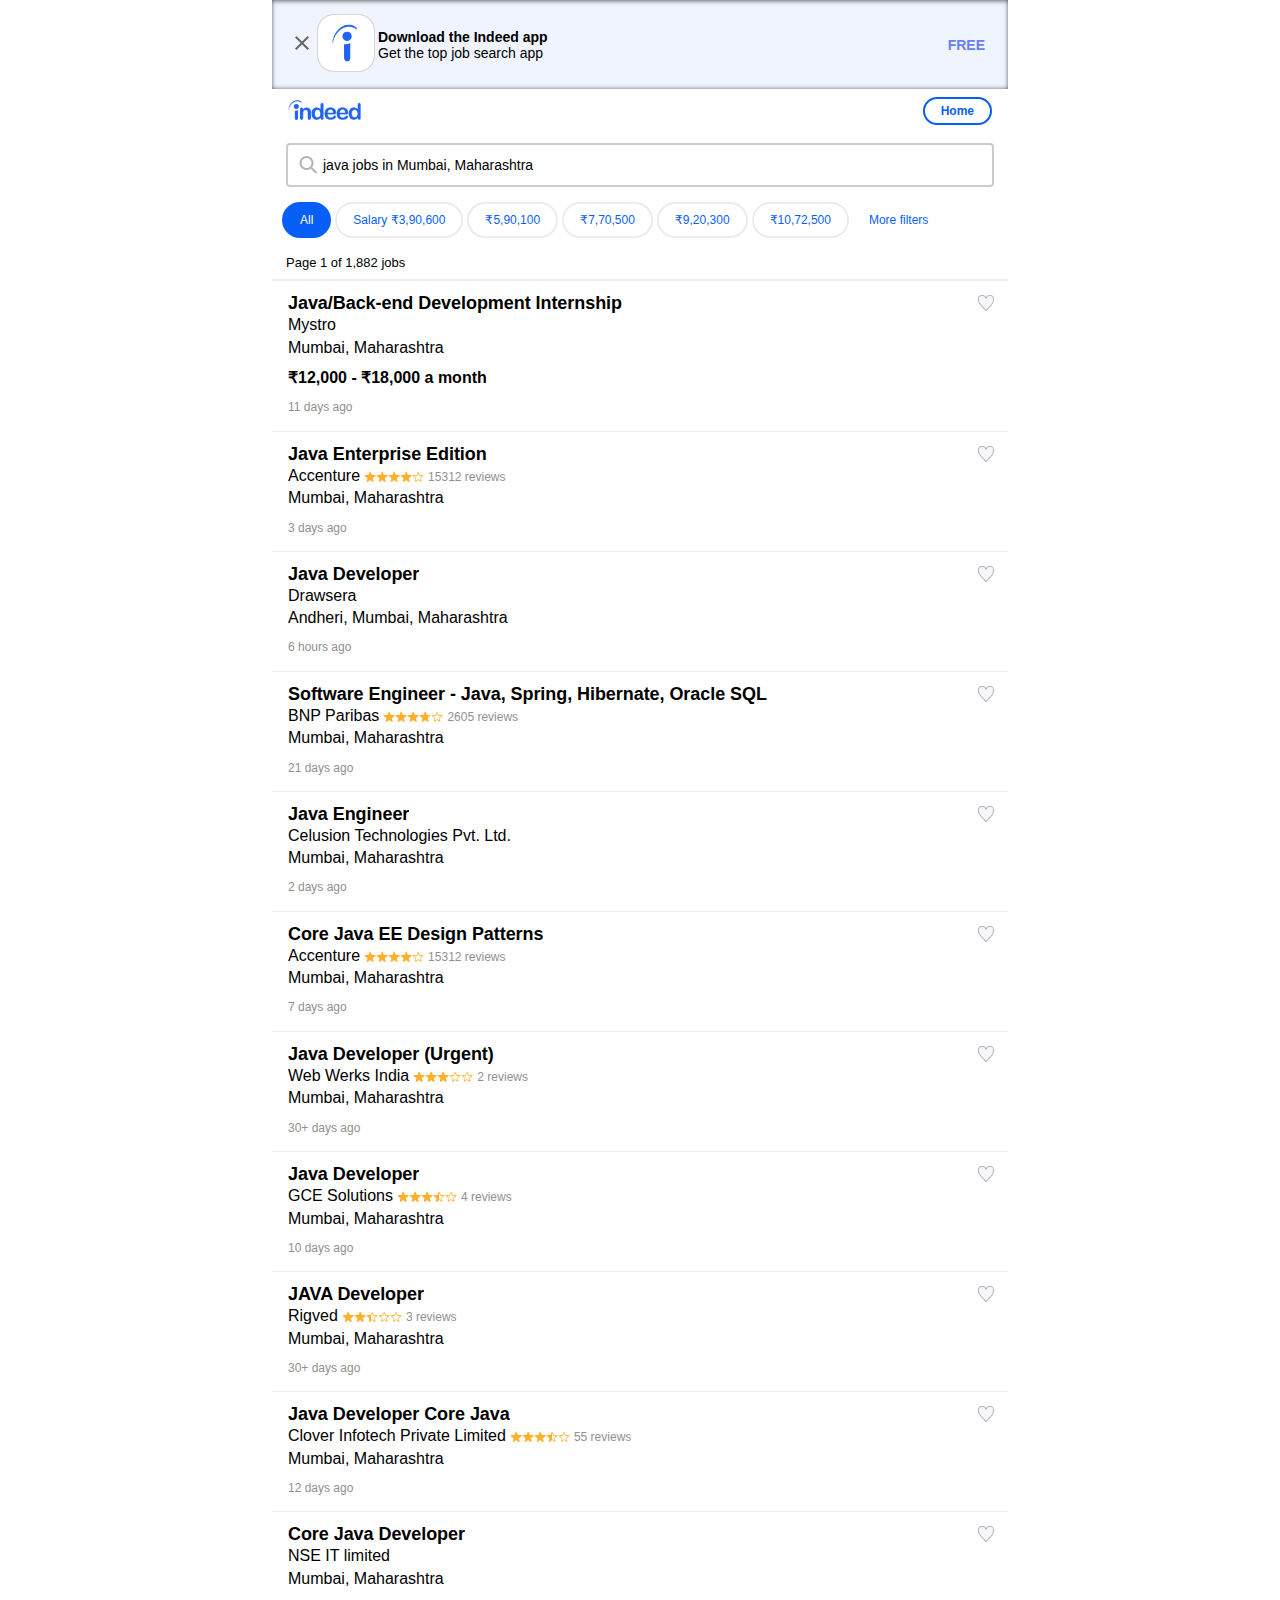
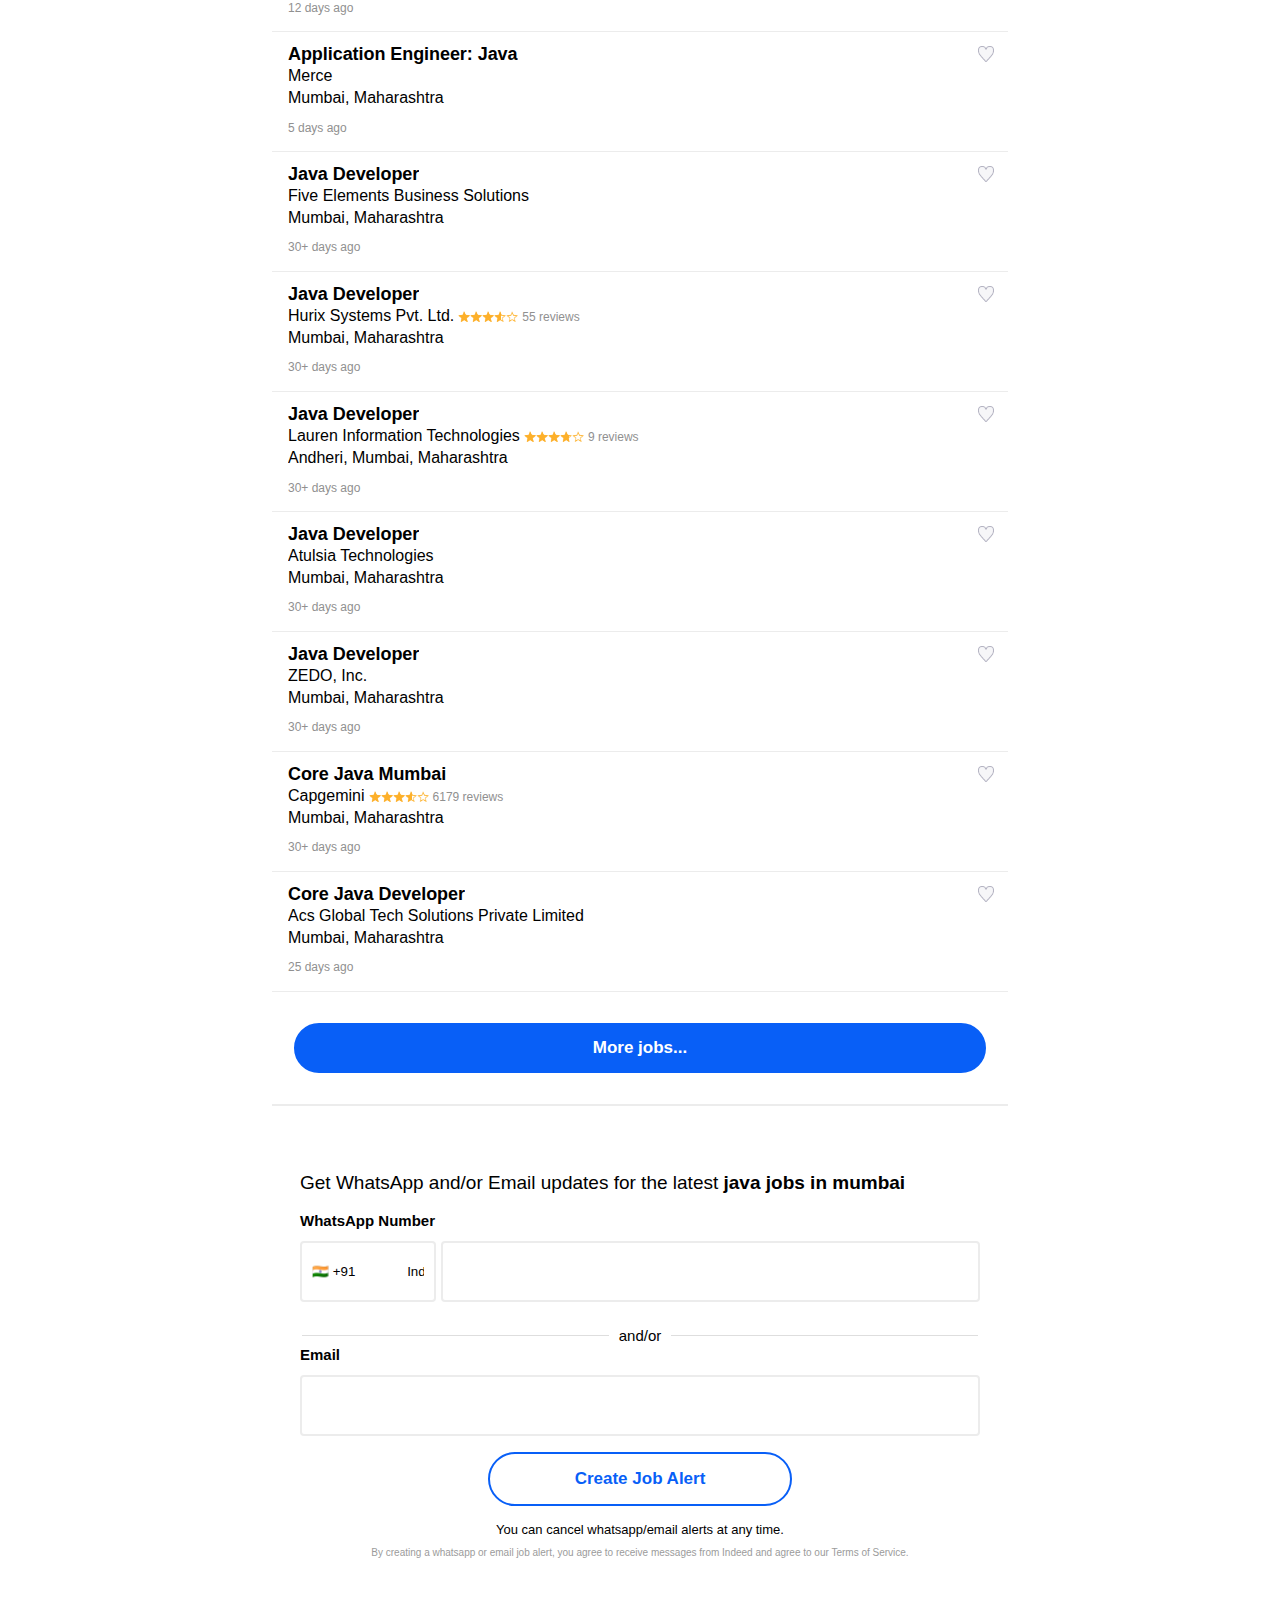
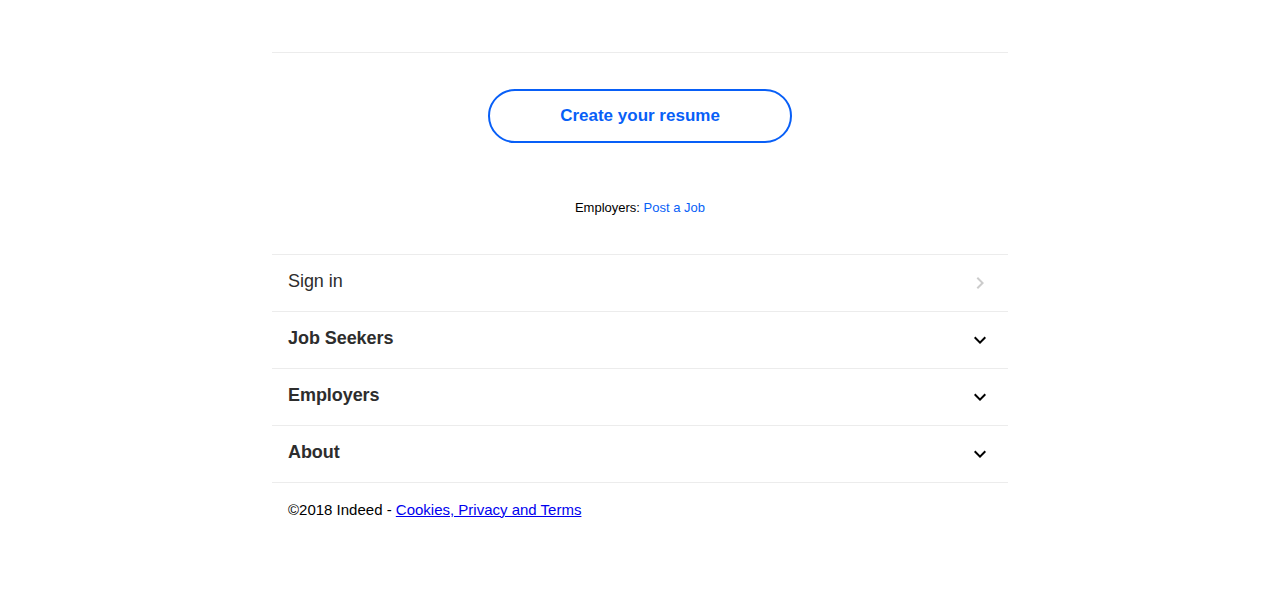
==== index.html @ 2d5c300b "x" ====
<!DOCTYPE html>
<!-- saved from url=(0069)https://in.qa.indeed.net/m/jobs?q=java&l=mumbai&from=zrp-SearchOnSerp -->
<html dir="ltr"><head><meta http-equiv="Content-Type" content="text/html; charset=UTF-8">
<title>Java Jobs in Mumbai, Maharashtra - December 2018 | Indeed.com</title>

<meta name="description" content="1,882 Java jobs available in Mumbai, Maharashtra on Indeed.com. Java Developer, Designer, Back End Developer and more!">
<meta name="referrer" content="origin-when-cross-origin">
<link rel="icon" sizes="192x192" href="https://in.qa.indeed.net/m/_iphone/images/touch-icon-192x192.png">
<link rel="next" href="https://in.qa.indeed.net/m/jobs?q=java&amp;l=mumbai&amp;start=20">
<script type="text/javascript" async="" src="./index_files/linkid.js"></script><script async="" src="./index_files/beacon.js"></script><script src="./index_files/579216298929618" async=""></script><script async="" src="./index_files/fbevents.js"></script><script async="" src="./index_files/analytics.js"></script><script>(function() {function postData(url, data) {var params = ''; for (param in data) {if (data.hasOwnProperty(param)) {params += param + '=' + encodeURIComponent(data[param]) + '&';}}var xhr = new XMLHttpRequest(); xhr.open('POST', url, true); xhr.setRequestHeader('Content-Type', 'application/x-www-form-urlencoded'); xhr.send(params);}var errorLogged = false; window.logError = function(message, sourceUrl, lineNumber, columnNumber, error) {if (!errorLogged) {if (message.type) {return;}message = message.substring(0, 200); var url = '/m/rpc/jserr/log'; var params = {'mobtk': '1cv0279q30j52800', 'a': 'jserr', 'msg': message, 'url': sourceUrl, 'line': lineNumber, 'col': columnNumber ? columnNumber : '', 'hp': ''}; if (error && error.stack) {params['error'] = error.stack.replace(/\(.+\)/g, '').substring(0, 300);}postData(url, params); errorLogged = true;}}; window.onerror = window.logError; function handleResourceLoadError(e) {if (e.target === window) {return;}var tag = ''; var resource = ''; if (e.target) {tag = e.target.tagName.toLowerCase(); if (e.target.src) {resource = e.target.src;} else if (e.target.href) {resource = e.target.href;}}var params = {mobtk: '1cv0279q30j52800', pageURL: document.URL, resourceURL: resource, htmlTag: tag}; postData('/m/rpc/resourceLoadError/log', params);}window.addEventListener && window.addEventListener('error', handleResourceLoadError, true);}());</script><script>
    (function () {
        var q = [];

        
        var mobtk = '1cv0279q30j52800';
        var csrfToken = 'A405kMrgSgcHglUkjqRWbIfwtx94uY9g';
        var sendLog = function(type, target) {
                var xhr = new XMLHttpRequest();
                var payload = 'mobtk=' + '1cv0279q30j52800' + '&type=' + type + '&ts=' + Date.now() + '&indeedcsrftoken=' + csrfToken;
                if (target) {
                    var targetName = target.tagName;

                    if (typeof(target.className) === 'string') {
                        var classes = target.className.split(' ');
                        if (classes.length > 0 && classes[0]) {
                            targetName += ('.' + classes.join('.'));
                        }
                    }

                    var id = target.getAttribute('id');
                    if (id) {
                        targetName += ('#' + id);
                    }
                    payload += ('&target=' + encodeURIComponent(targetName));
                }

                xhr.open('POST', '/m/rpc/log/hydrate', true);
                xhr.setRequestHeader('Content-Type', 'application/x-www-form-urlencoded');
                xhr.send(payload);
        };
        

        var clickHandler = function(e) {
            q.push(e);
            
            setTimeout(function() {
                sendLog('push', e.target);
            }, 0);
            
        };

        window.addEventListener('click', clickHandler);

        window._hydrateQueue = [
            function () {
                window.removeEventListener('click', clickHandler);

                setTimeout(function() {
                    for (var i = 0; i < q.length; i++) {
                        q[i].target.dispatchEvent(q[i]);
                    }
                    
                    if (q.length > 0) {
                        sendLog('pop');
                    }
                    
                }, 0);
            }
        ];
    }());
</script>

<link rel="canonical" href="https://in.qa.indeed.net/jobs/Mumbai,-Maharashtra/Java">
<meta name="viewport" content="width=device-width,initial-scale=1.0,maximum-scale=1.0,user-scalable=no">
    <meta name="format-detection" content="telephone=no">

<style type="text/css">
        .results .result .resultContent .metadata {
    font-size : 0.875rem !important;
    line-height : 1.43rem !important;
    color : #000000 !important;
    font-weight : bold !important;
    vertical-align: middle;
}
</style>
<style type="text/css">
        .results .result .resultContent .jobTitle {
    font-size : 1.125rem !important;
    line-height : 1.34rem !important;
    letter-spacing : -0.06px !important;
}

.results .result .resultContent .companyName,
.results .result .resultContent .companyLocation,
.results .result .resultContent .responsiveEmployerCaption,
.results .result .resultContent .resumeMatch,
.results .result .resultContent .earlyApplyCaption,
.results .result .resultContent .metadata span,
.results .result .resultContent .ialbl {
    font-size : 1rem !important;
    line-height : 1.38rem !important;
}

.results .result .resultContent .responsiveEmployerIcon,
.results .result .resultContent .earlyApplyCaption .earlyApplyIcon {
    vertical-align: middle;
    display: inline;
}

.results .result .resultContent .resumeMatch .resumeMatchIcon {
    vertical-align: text-bottom;
}

.results .result .resultContent .sponlbl,
.results .result .resultContent .date,
.results .result .resultContent  .ratingReviewCount {
    font-size : 0.75rem !important;
    line-height : 1.33rem !important;
}
</style>
<style type="text/css">
        .content-container div.results .tapItem.result {
    padding: 0.75rem 0 0.75rem 1rem !important;
}

.content-container div.results .tapItem.result table {
    padding-right: 1rem;
}

.content-container div.results .company_location {
    padding-bottom: 0.5rem;
}

.company_location + .result-footer {
    padding-top: 0!important;
}

.content-container div.results .result-footer {
    padding-top: 0.5rem;
}
</style>
<link type="text/css" rel="stylesheet" href="./index_files/promos.css">
<style type="text/css">
    /* The original sg-results imports _common which, in turn, imports the styleguide's _header, which, in turn, imports the styleguide's _menu. We want to exclude this _menu, so to test this, we copy the contents of _common here, remove the _header import, and then copy the contents of the styleguide's _header, removing the _menu import. */
/*Required Styles for Default Grey Button*/
.btn, .sg-btn { display: inline-block; padding: 9px 15px; border: 1px solid #9a99ac; border-bottom-color: #a2a2a2; -webkit-border-radius: 6px; -moz-border-radius: 6px; -ms-border-radius: 6px; -o-border-radius: 6px; border-radius: 6px; background-color: #D9D9E2; background-image: -moz-linear-gradient(top, #f8f8f9, #D9D9E2); background-image: -webkit-gradient(linear, 0 0, 0 100%, from(#f8f8f9), to(#D9D9E2)); background-image: -webkit-linear-gradient(top, #f8f8f9, #D9D9E2); background-image: linear-gradient(to bottom, #f8f8f9, #D9D9E2); background-repeat: repeat-x; -webkit-box-shadow: 0 1px 5px rgba(0, 0, 0, 0.2); -moz-box-shadow: 0 1px 5px rgba(0, 0, 0, 0.2); -ms-box-shadow: 0 1px 5px rgba(0, 0, 0, 0.2); -o-box-shadow: 0 1px 5px rgba(0, 0, 0, 0.2); box-shadow: 0 1px 5px rgba(0, 0, 0, 0.2); color: #333; vertical-align: middle; text-align: center; text-decoration: none; text-shadow: 0 1px #fff; font-weight: 700; font-size: 16px; font-family: "Helvetica Neue", Helvetica, Arial, "Lucida Grande", sans-serif; line-height: 22px; filter: progid:DXImageTransform.Microsoft.gradient(startColorstr='#fff8f8f9', endColorstr='#ffe6e6e6', GradientType=0); cursor: pointer; -webkit-user-select: none; -moz-user-select: none; -ms-user-select: none; -o-user-select: none; user-select: none; -webkit-touch-callout: none; -webkit-highlight: none; -webkit-tap-highlight-color: transparent; text-overflow: ellipsis; white-space: nowrap; overflow: hidden; }

.btn.active, .btn.sg-active, .btn:active, .btn.disabled, .btn.sg-disabled, .btn[disabled], .sg-btn.active, .sg-btn.sg-active, .sg-btn:active, .sg-btn.disabled, .sg-btn.sg-disabled, .sg-btn[disabled] { outline: none; background-color: #f8f8f9; color: #333; }

.btn:focus, .sg-btn:focus { outline: 0; box-shadow: 0 0 1px 0 #1642bb; -webkit-transition: box-shadow 0.2s linear; -moz-transition: box-shadow 0.2s linear; transition: box-shadow 0.2s linear; }

.btn.active, .btn.sg-active, .btn:active, .sg-btn.active, .sg-btn.sg-active, .sg-btn:active { background-color: #f8f8f9; background-image: none; -webkit-box-shadow: inset 0 2px 4px rgba(0, 0, 0, 0.15), 0 1px 2px rgba(0, 0, 0, 0.05); -moz-box-shadow: inset 0 2px 4px rgba(0, 0, 0, 0.15), 0 1px 2px rgba(0, 0, 0, 0.05); box-shadow: inset 0 2px 4px rgba(0, 0, 0, 0.15), 0 1px 2px rgba(0, 0, 0, 0.05); }

.btn.disabled, .btn.sg-disabled, .btn[disabled], .sg-btn.disabled, .sg-btn.sg-disabled, .sg-btn[disabled] { background-color: #f8f8f9; background-image: none; -webkit-box-shadow: none; -moz-box-shadow: none; box-shadow: none; opacity: .65; filter: alpha(opacity=65); cursor: default; }

/*Required Styles for Blue Primary Button - Dependent on Default Button Styles*/
.btn-primary, .sg-btn-primary { border-color: #1642bb; background-color: #5585f2; background-image: -moz-linear-gradient(top, #6598ff, #2e5ad7); background-image: -webkit-gradient(linear, 0 0, 0 100%, from(#6598ff), to(#2e5ad7)); background-image: -webkit-linear-gradient(top, #6598ff, #2e5ad7); background-image: linear-gradient(to bottom, #6598ff, #2e5ad7); background-repeat: repeat-x; color: #F8F8F9; text-shadow: 0 -1px #0f2299; -ms-filter: progid:DXImageTransform.Microsoft.dropshadow(OffX=0, OffY=-1, Color=#e80f2299, Positive=true); filter: progid:DXImageTransform.Microsoft.dropshadow(OffX=0, OffY=-1, Color=#e80f2299, Positive=true); filter: progid:DXImageTransform.Microsoft.gradient(startColorstr='#ff6598fe', endColorstr='#ff3c69e0', GradientType=0); zoom: 1; }

.btn-primary.active, .btn-primary.sg-active, .btn-primary:active, .btn-primary.disabled, .btn-primary.sg-disabled, .btn-primary[disabled], .sg-btn-primary.active, .sg-btn-primary.sg-active, .sg-btn-primary:active, .sg-btn-primary.disabled, .sg-btn-primary.sg-disabled, .sg-btn-primary[disabled] { background-color: #2e5ad7; color: #F8F8F9; }

.btn-primary:focus, .sg-btn-primary:focus { box-shadow: 0 0 1px 0 #000; }

.btn-special, .sg-btn-special { border-color: #ba3200; background-color: #5585f2; background-image: -moz-linear-gradient(top, #f60, #f14200); background-image: -webkit-gradient(linear, 0 0, 0 100%, from(#f60), to(#f14200)); background-image: -webkit-linear-gradient(top, #f60, #f14200); background-image: linear-gradient(to bottom, #f60, #f14200); background-repeat: repeat-x; color: #F8F8F9; text-shadow: 0 -1px #000; -ms-filter: progid:DXImageTransform.Microsoft.dropshadow(OffX=0, OffY=-1, Color=#e80f2299, Positive=true); filter: progid:DXImageTransform.Microsoft.dropshadow(OffX=0, OffY=-1, Color=#e80f2299, Positive=true); filter: progid:DXImageTransform.Microsoft.gradient(startColorstr='#ff6598fe', endColorstr='#ff3c69e0', GradientType=0); zoom: 1; }

.btn-special.active, .btn-special.sg-active, .btn-special:active, .btn-special.disabled, .btn-special.sg-disabled, .btn-special[disabled], .sg-btn-special.active, .sg-btn-special.sg-active, .sg-btn-special:active, .sg-btn-special.disabled, .sg-btn-special.sg-disabled, .sg-btn-special[disabled] { background-color: #f14200; color: #F8F8F9; }

.btn-special:focus, .sg-btn-special:focus { box-shadow: 0 0 1px 0 #000; }

.btn-danger, .sg-btn-danger { border-color: #83121b; background-color: #5585f2; background-image: -moz-linear-gradient(top, #d1787f, #b01825); background-image: -webkit-gradient(linear, 0 0, 0 100%, from(#d1787f), to(#b01825)); background-image: -webkit-linear-gradient(top, #d1787f, #b01825); background-image: linear-gradient(to bottom, #d1787f, #b01825); background-repeat: repeat-x; color: #F8F8F9; text-shadow: 0 -1px #000; -ms-filter: progid:DXImageTransform.Microsoft.dropshadow(OffX=0, OffY=-1, Color=#e80f2299, Positive=true); filter: progid:DXImageTransform.Microsoft.dropshadow(OffX=0, OffY=-1, Color=#e80f2299, Positive=true); filter: progid:DXImageTransform.Microsoft.gradient(startColorstr='#ff6598fe', endColorstr='#ff3c69e0', GradientType=0); zoom: 1; }

.btn-danger.active, .btn-danger.sg-active, .btn-danger:active, .btn-danger.disabled, .btn-danger.sg-disabled, .btn-danger[disabled], .sg-btn-danger.active, .sg-btn-danger.sg-active, .sg-btn-danger:active, .sg-btn-danger.disabled, .sg-btn-danger.sg-disabled, .sg-btn-danger[disabled] { background-color: #b01825; color: #F8F8F9; }

.btn-danger:focus, .sg-btn-danger:focus { box-shadow: 0 0 1px 0 #000; }

input.btn, input.sg-btn { -webkit-appearance: none; }

button.btn::-moz-focus-inner, button.sg-btn::-moz-focus-inner { border: 0; }

/*Required Styles for Alternate Button Sizes*/
.btn-sm, .sg-btn-sm, .btn-xs, .sg-bt-xs { padding: 6px 12px; }

.btn-xs, .sg-btn-xs { padding: 3px 6px; line-height: 15px; }

.btn-md, .sg-btn-md { padding: 6px 6px; }

.btn-lg, .sg-btn-lg { padding: 9px 18px; border-radius: 6px; font-size: 18px; }

/*Required Styles for Block Level Buttons (fill parent container) - Dependent on Default Button Styles*/
.btn-block, .sg-btn-block { display: block; margin: 9px auto; -webkit-box-sizing: border-box !important; -moz-box-sizing: border-box !important; box-sizing: border-box !important; max-width: 352px; }

.btn-block-compact, .sg-btn-block-compact { margin: 2px auto; }

input.btn-block, input.sg-btn-block, button.btn-block, button.sg-btn-block { width: 100%; max-width: 351px; }

.btn-block + .btn-block, .sg-btn-block + .sg-btn-block { margin-top: 5px; }

#buttonContainer .btn, #buttonContainer .sg-btn { margin: 0; }

.btn-icon .cssImage { margin-bottom: -40px; position: relative; top: -27px; }

.btn-pair { -webkit-box-sizing: border-box !important; -moz-box-sizing: border-box !important; box-sizing: border-box !important; width: 49%; }

html { font-family: "Helvetica Neue", Helvetica, Arial, "Lucida Grande", sans-serif; }

body { font-size: 100%; }

.sg-content h1, .sg-content h2, .sg-content h3, .sg-content h4, .sg-content h5, .sg-content h6, .sg-content p { margin-top: 0; }

.bold, .sg-bold { font-weight: bold; }

a.primary-link, a.sg-primary-link { color: #00c; }

a.secondary-link, a.sg-secondary-link { color: #77c; }

a.primary-link:hover, a.sg-primary-link:hover, a.secondary-link:hover, a.sg-secondary-link:hover { text-decoration: underline; }

.common-text, .sg-common-text, .full-width-text, .sg-full-width-text { white-space: nowrap; overflow: hidden; text-overflow: ellipsis; }

.full-width-text, .sg-full-width-text { width: 100%; }

.text-center, .sg-text-center { text-align: center; }

.heading1, .sg-heading1 { font-size: 23px; line-height: 28px; font-weight: bold; }

.heading2, .sg-heading2 { font-size: 23px; line-height: 28px; }

.heading3, .sg-heading3 { font-size: 18px; line-height: 20px; font-weight: bold; }

.heading4, .sg-heading4 { font-size: 16px; line-height: 18px; font-weight: bold; }

.heading5, .sg-heading5 { font-size: 16px; line-height: 20px; font-weight: normal; }

.heading6, .sg-heading6 { font-size: 14px; line-height: 18px; font-weight: normal; }

.paragraph-large, .sg-paragraph-large { font-size: 15px; line-height: 22px; font-weight: normal; }

.paragraph-normal, .sg-paragraph-normal { font-size: 13px; line-height: 18px; font-weight: normal; }

.paragraph-small, .sg-paragraph-small { font-size: 11px; line-height: 12px; font-weight: normal; }

.color-text-primary, .sg-color-text-primary { color: #000; }

.color-text-secondary, .sg-color-text-secondary { color: #6f6f6f; }

.color-text-meta, .sg-color-text-meta, .color-text-tertiary, .result .metadata, .result .date, .sg-color-text-tertiary { color: #999; }

.color-text-emphasized, .result .new, .result .ialbl, .sg-color-text-emphasized, .newi { color: #f60; }

.color-text-brand, .sg-color-text-brand { color: #2164f3; }

.color-text-success, .result .source, .sg-color-text-success { color: #008040; }

.color-text-error, .result .expiredNotice, .sg-color-text-error { color: #c00; }

.color-text-sponsored, .result .sponlbl, .sg-color-text-sponsored { color: #cd29c0; }

.color-text-white, .sg-color-text-white { color: #fff; }

.color-link-primary, .sg-color-link-primary { color: #00c; }

.color-link-secondary, .sg-color-link-secondary { color: #77c; }

/* BEGIN copy & modification of styleguide _header module */
.spinner-smil, .smil-animation.ltr .loading, .smil-animation.ltr .pending .bookmark, .smil-animation.ltr .saved.pending .bookmark, .smil-animation.ltr .tapItem.selected, .smil-animation.rtl .loading, .smil-animation.rtl .pending .bookmark, .smil-animation.rtl .saved.pending .bookmark, .smil-animation.rtl .tapItem.selected, .smil-animation .tapItem-chevron.selected, .smil-animation .tapItem-chevron:active, .smil-animation .sg-tapitem-chevron.selected, .smil-animation .sg-tapitem-chevron:active { background-image: url("data:image/svg+xml,%3Csvg xmlns='http://www.w3.org/2000/svg' xmlns:xlink='http://www.w3.org/1999/xlink' viewBox='0 0 18 18' width='16' height='16'%3E%3Cdefs%3E%3Cpath id='spoke' d='M9 4.35a4.64 4.64 0 0 1 .86.08.66.66 0 0 0 0-.11V.93a.56.56 0 0 0-.42-.6h-.88a.56.56 0 0 0-.44.61v3.38a.67.67 0 0 0 0 .11A4.64 4.64 0 0 1 9 4.35z'/%3E%3C/defs%3E%3Cg%3E%3Cuse xlink:href='%23spoke'/%3E%3Cuse xlink:href='%23spoke' transform='rotate(30 9 9)' fill='none'/%3E%3Cuse xlink:href='%23spoke' transform='rotate(60 9 9)' fill='none'/%3E%3Cuse xlink:href='%23spoke' transform='rotate(90 9 9)' fill-opacity='.1'/%3E%3Cuse xlink:href='%23spoke' transform='rotate(120 9 9)' fill-opacity='.2'/%3E%3Cuse xlink:href='%23spoke' transform='rotate(150 9 9)' fill-opacity='.3'/%3E%3Cuse xlink:href='%23spoke' transform='rotate(180 9 9)' fill-opacity='.4'/%3E%3Cuse xlink:href='%23spoke' transform='rotate(210 9 9)' fill-opacity='.5'/%3E%3Cuse xlink:href='%23spoke' transform='rotate(240 9 9)' fill-opacity='.6'/%3E%3Cuse xlink:href='%23spoke' transform='rotate(270 9 9)' fill-opacity='.7'/%3E%3Cuse xlink:href='%23spoke' transform='rotate(300 9 9)' fill-opacity='.8'/%3E%3Cuse xlink:href='%23spoke' transform='rotate(330 9 9)' fill-opacity='.9'/%3E%3CanimateTransform  attributeName='transform' type='rotate' values='0 9 9;30 9 9;60 9 9;90 9 9;120 9 9;150 9 9;180 9 9;210 9 9;240 9 9; 270 9 9;300 9 9;' dur='1s' begin='0s' repeatCount='indefinite' calcMode='discrete'/%3E%3C/g%3E%3C/svg%3E"); }

.spinner-raw, .no-smil-animation.ltr .loading, .no-smil-animation.ltr .pending .bookmark, .no-smil-animation.ltr .saved.pending .bookmark, .no-smil-animation.ltr .tapItem.selected, .no-smil-animation.rtl .loading, .no-smil-animation.rtl .pending .bookmark, .no-smil-animation.rtl .saved.pending .bookmark, .no-smil-animation.rtl .tapItem.selected, .no-smil-animation .tapItem-chevron.selected, .no-smil-animation .tapItem-chevron:active, .no-smil-animation .sg-tapitem-chevron.selected, .no-smil-animation .sg-tapitem-chevron:active { background-image: url("_iphone/images/spinner_grey_mat@2x.gif"); }

.loading, .pending .bookmark, .saved.pending .bookmark, .tapItem.selected { /*@extend .icon; This will mess up tapItem styles.*/ min-width: 16px; min-height: 16px; background-size: 16px; background-repeat: no-repeat; background-position: center; }

.logo, .sg-logo { background-size: contain; background-position: left top; background-repeat: no-repeat; background-image: url("[data-uri]"); }

.header, .sg-header { position: relative; z-index: 10; padding: 14px 14px; height: 64px; background-color: #fff; border-bottom: 1px solid #ccc; -webkit-box-sizing: border-box !important; -moz-box-sizing: border-box !important; box-sizing: border-box !important; }

.ltr .header .btn-home, .ltr .header .sg-btn-home, .ltr .sg-header .btn-home, .ltr .sg-header .sg-btn-home { float: right; }

.rtl .header .btn-home, .rtl .header .sg-btn-home, .rtl .sg-header .btn-home, .rtl .sg-header .sg-btn-home { float: left; }

.ltr .header #headerRightButtonContainer, .ltr .sg-header #headerRightButtonContainer { float: right; }

.rtl .header #headerRightButtonContainer, .rtl .sg-header #headerRightButtonContainer { float: left; }

.header-logo-container, .sg-header-logo-container { position: relative; top: 3px; }

.header-logo, .sg-header-logo { display: inline-block; width: 110px; height: 44px; }

/* END copy from _header styleguide module */
.newi { display: inline-block; white-space: nowrap; text-decoration: none; }

.notice { padding: 0 1em; background: #ffc; margin: 0 0 1em; border-bottom: 1px solid #e9e9c9; border-top: 1px solid #e9e9c9; }

.nav-tabs, .sg-nav-tabs { height: 48px; margin: 0; padding: 0; display: table; width: 100%; }

.nav-tabs > li, .sg-nav-tabs > li { vertical-align: top; display: inline-block; list-style: none; background: #fff; margin: 0; padding: 0; white-space: nowrap; height: 100%; }

.nav-tabs > li > a, .sg-nav-tabs > li > a { display: block; text-align: center; height: 100%; -webkit-box-sizing: border-box !important; -moz-box-sizing: border-box !important; box-sizing: border-box !important; line-height: 48px; padding: 0 35px; margin: 0; font-size: 14px; font-weight: bold; text-decoration: none; color: #00c; }

.nav-tabs > li.nav-tabs-active > a, .nav-tabs > li.sg-nav-tabs-active > a, .sg-nav-tabs > li.nav-tabs-active > a, .sg-nav-tabs > li.sg-nav-tabs-active > a { border-bottom: 3px solid #00c; color: #00c; }

.nav-justified, .sg-nav-justified { display: table; text-align: center; }

.nav-justified > li, .sg-nav-justified > li { float: none; text-align: center; display: table-cell; }

.icon, .rgi input[type="radio"]:checked, .checkMark, .sg-icon { background-position: center; background-repeat: no-repeat; display: inline-block; }

.icon-8px, .sg-icon-8px { background-size: 8px; min-height: 8px; min-width: 8px; }

.icon-16px, .rgi input[type="radio"]:checked, .checkMark, .no-smil-animation .tapItem-chevron.selected, .no-smil-animation .tapItem-chevron:active, .no-smil-animation .sg-tapitem-chevron.selected, .no-smil-animation .sg-tapitem-chevron:active, .smil-animation .tapItem-chevron.selected, .smil-animation .tapItem-chevron:active, .smil-animation .sg-tapitem-chevron.selected, .smil-animation .sg-tapitem-chevron:active, .sg-icon-16px { background-size: 16px; min-height: 16px; min-width: 16px; }

.icon-17px, .sg-icon-17px { background-size: 17px; min-height: 17px; min-width: 17px; }

.icon-20px, .sg-icon-20px { background-size: 20px; min-height: 20px; min-width: 20px; }

.icon-rating, .sg-icon-rating { background-image: url("[data-uri]"); background-position: 0 0 !important; }

.icon-rating-filled, .sg-icon-rating-filled { background-image: url("[data-uri]"); }

.icon-rating-filled.icon-8px, .icon-rating-filled.sg-icon-8px, .sg-icon-rating-filled.icon-8px, .sg-icon-rating-filled.sg-icon-8px { background-position: 0 -7px; }

.icon-rating-filled.icon-16px, .rgi input.icon-rating-filled[type="radio"]:checked, .icon-rating-filled.checkMark, .no-smil-animation .icon-rating-filled.tapItem-chevron.selected, .no-smil-animation .icon-rating-filled.tapItem-chevron:active, .no-smil-animation .icon-rating-filled.sg-tapitem-chevron.selected, .no-smil-animation .icon-rating-filled.sg-tapitem-chevron:active, .smil-animation .icon-rating-filled.tapItem-chevron.selected, .smil-animation .icon-rating-filled.tapItem-chevron:active, .smil-animation .icon-rating-filled.sg-tapitem-chevron.selected, .smil-animation .icon-rating-filled.sg-tapitem-chevron:active, .icon-rating-filled.sg-icon-16px, .sg-icon-rating-filled.icon-16px, .rgi input.sg-icon-rating-filled[type="radio"]:checked, .sg-icon-rating-filled.checkMark, .no-smil-animation .sg-icon-rating-filled.tapItem-chevron.selected, .no-smil-animation .sg-icon-rating-filled.tapItem-chevron:active, .no-smil-animation .sg-icon-rating-filled.sg-tapitem-chevron.selected, .no-smil-animation .sg-icon-rating-filled.sg-tapitem-chevron:active, .smil-animation .sg-icon-rating-filled.tapItem-chevron.selected, .smil-animation .sg-icon-rating-filled.tapItem-chevron:active, .smil-animation .sg-icon-rating-filled.sg-tapitem-chevron.selected, .smil-animation .sg-icon-rating-filled.sg-tapitem-chevron:active, .sg-icon-rating-filled.sg-icon-16px { background-position: 0 -15px; }

.icon-rating-filled.icon-17px, .icon-rating-filled.sg-icon-17px, .sg-icon-rating-filled.icon-17px, .sg-icon-rating-filled.sg-icon-17px { background-position: 0 -16px; }

.icon-rating-filled.icon-20px, .icon-rating-filled.sg-icon-20px, .sg-icon-rating-filled.icon-20px, .sg-icon-rating-filled.sg-icon-20px { background-position: 0 -19px; }

.icon-heart, .sg-icon-heart, .icon-bookmark { background-image: url("[data-uri]"); }

.icon-heart-filled, .sg-icon-heart-filled, .saved .icon-bookmark, .icon-bookmark-saved { background-image: url("[data-uri]"); }

.saved.blue-icon .icon-bookmark { background-image: url("[data-uri]"); }

.icon-checkmark, .rgi input[type="radio"]:checked, .checkMark, .sg-icon-checkmark { background-image: url("[data-uri]"); }

.ita-inline.hidden { height: 0; opacity: 0; visibility: hidden; }

.ita-inline { position: relative; line-height: 1.2em; background-color: #FFFFFF; }

.ita-inline p { margin: 0; padding: 0; }

.ita-inline.ita-next-steps-card { background-color: #EDEDED; padding: 10px; }

.ita-inline.ita-next-steps-card .ita-next-steps-card-container { box-shadow: 2px 14px 27px -14px #D2D2D2; border: 1px solid #D6D6D6; border-radius: 5px; position: relative; clear: both; color: #000000; background-color: white; }

.ita-inline.ita-next-steps-card .ita-header { position: relative; background-color: #F7F7F7; border-top-left-radius: 4px; border-top-right-radius: 4px; padding-left: 15px; line-height: 44px; font-size: 14px; border-bottom: 1px solid #d9d9d9; }

.ita-inline.ita-next-steps-card .ita-header .ita-inline-remove { text-decoration: none; display: inline-block; font-size: 24px; color: #7A7A7A; float: right; margin-right: 7px; padding: 5px; position: absolute; top: 50%; -o-transform: translateY(-50%); -ms-transform: translateY(-50%); -moz-transform: translateY(-50%); -webkit-transform: translateY(-50%); right: 3px; font-weight: bold; }

.ita-inline.ita-next-steps-card .ita-header .ita-inline-remove:before { content: '\00D7'; }

.ita-inline.ita-next-steps-card .ita-inline-title, .ita-inline.ita-next-steps-card .ita-inline-content { padding: 0 15px; }

.ita-inline.ita-next-steps-card .ita-inline-content { padding-bottom: 15px; }

.ita-inline.ita-next-steps-card .ita-actions { border-top: 2px solid #dedede; text-align: center; }

.ita-inline.ita-next-steps-card .ita-actions a { padding: 0; text-decoration: none; line-height: 44px; font-weight: bold; }

.ita-inline.ita-expandable-card { padding-top: 15px; padding-left: 15px; padding-right: 15px; }

.ita-inline.ita-expandable-card .ita-inline-remove { position: absolute; top: 15px; right: 15px; }

.ita-inline.ita-expandable-card .ita-inline-helpertext { font-size: 0.85em; padding-bottom: 15px; padding-right: 18px; font-weight: bold; }

.ita-inline.ita-expandable-card.ita-inline--compact .ita-inline-helpertext { padding-bottom: 5px; padding-right: 18px; }

.ita-inline.ita-expandable-card.ita-inline--compact .ita-inline-logoimage { max-width: 100px; margin-top: 5px; margin-bottom: 5px; }

.ita-inline.ita-expandable-card.ita-inline--collapse #ita-inline-showmore { border-top: 2px solid #eee; line-height: 40px; }

.ita-inline.ita-expandable-card .ita-actions { border-top: 1px solid #dedede; text-align: center; }

.ita-inline.ita-expandable-card .ita-actions a { padding: 0; text-decoration: none; line-height: 44px; }

.ita-inline.ita-border-top { border-top: 8px solid #E8E8E8; }

.ita-inline.ita-border-bottom { border-bottom: 8px solid #E8E8E8; }

.ita-inline.ita-border-both { border-top: 8px solid #E8E8E8; border-bottom: 8px solid #E8E8E8; }

.ita-inline.ita-border-zrp { border-top: 8px solid #E8E8E8; border-bottom: 8px solid #E8E8E8; margin: 0 -14px; }

.ita-inline .ita-inline-logoimage { display: block; max-height: 35px; max-width: 159px; }

.ita-inline.ita-inline--left .ita-inline-logoimage { margin-left: 0; }

.ita-inline.ita-inline--center .ita-inline-logoimage { margin-top: 14px; margin-bottom: 5px; margin-left: auto; margin-right: auto; }

.ita-inline .ita-inline-headerimage { display: block; width: 100%; }

.ita-inline .ita-inline-content { font-size: 0.8em; text-align: left; }

.ita-inline .ita-inline-expandable a { display: block; text-align: center; text-decoration: none; line-height: 40px; }

.ita-inline.ita-inline--collapse .ita-inline-headerimage { height: 0; opacity: 0; visibility: hidden; }

.ita-inline.ita-inline--collapse .ita-inline-expandable { max-height: 30px; overflow: hidden; }

.ita-inline.ita-inline--collapse #ita-inline-showmore { display: block; text-align: center; text-decoration: none; }

.itamobrecjobsinlinetst-noBanner .ita-inline-headerimage { display: none; }

.itamobrecjobsinlinetst-noContent .ita-inline-content { display: none; }

.itamobrecjobsinlinetst-noContentAndBanner .ita-inline-content, .itamobrecjobsinlinetst-noContentAndBanner .ita-inline-headerimage { display: none; }

.ita-inline-job .ita-inline-job-content { overflow: hidden; white-space: nowrap; text-overflow: ellipsis; }

.ita-inline-job .ita-inline-job-content > * { margin: 0; }

.ita-inline-job .ita-inline-job-logo { margin-top: 4px; }

.ita-inline-job .ita-inline-job-logo img { max-height: 20px; }

.tapItems, .sg-tapitems { border-bottom: 1px solid #dedede; }

.tapItem, .sg-tapitem { padding-top: 7px; padding-bottom: 7px; min-height: 44px !important; -webkit-box-sizing: border-box !important; -moz-box-sizing: border-box !important; box-sizing: border-box !important; border-top: 1px solid #dedede; position: relative; text-decoration: none; text-overflow: ellipsis; -o-text-overflow: ellipsis; display: block; overflow: hidden; background-color: #fff; color: #000; }

.tapItem.selected, .tapItem.sg-selected, .tapItem:active, .sg-tapitem.selected, .sg-tapitem.sg-selected, .sg-tapitem:active { background-color: #f0f3fd; }

.tapItem.inactive, .tapItem.sg-inactive, .sg-tapitem.inactive, .sg-tapitem.sg-inactive { color: #808080; }

.tapItem.hidden, .tapItem.sg-hidden, .sg-tapitem.hidden, .sg-tapitem.sg-hidden { visibility: hidden; }

.tapItem.noDisplay, .tapItem.sg-display-none, .sg-tapitem.noDisplay, .sg-tapitem.sg-display-none { display: none; }

.tapItem-chevron, .sg-tapitem-chevron { background-repeat: no-repeat; padding-top: 12px !important; padding-bottom: 12px !important; }

.ltr .tapItem-chevron { background-image: url("data:image/svg+xml,%3Csvg xmlns='http://www.w3.org/2000/svg' viewBox='3 3 19 19' width='16' height='16'%3E%3Cg%3E%3Cpath fill='%23666' d='M10 6L8.59 7.41 13.17 12 8.59 16.59 10 18l6-6Z'/%3E%3C/g%3E%3C/svg%3E"); background-position: 97% 50%; }

.rtl .tapItem-chevron { background-image: url("data:image/svg+xml,%3Csvg xmlns='http://www.w3.org/2000/svg' viewBox='3 3 19 19' width='16' height='16'%3E%3Cg%3E%3Cpath fill='%23666' d='M15.41,7.41L14,6,8,12l6,6,1.41-1.41L10.83,12Z'/%3E%3C/g%3E%3C/svg%3E"); background-position: 3% 97%; }

.tapItem-img, .sg-tapitem-img { margin: 4px 0; max-height: 60px; max-width: 115px; }

.tapItem.tapItem-hidden { visibility: hidden; }

.icon-remove, .sg-icon-remove { background-image: url("[data-uri]"); }

.nav-justified-2 > li { width: 50%; }

.clear, .sg-clear { display: inline-block; background: url("data:image/svg+xml,%3Csvg xmlns='http://www.w3.org/2000/svg' viewBox='0 0 24 24'%3E%3Cpath fill='%23666' d='M19 6.41L17.59 5 12 10.59 6.41 5 5 6.41 10.59 12 5 17.59 6.41 19 12 13.41 17.59 19 19 17.59 13.41 12z'/%3E%3C/svg%3E") no-repeat center; height: 24px; width: 24px; -webkit-background-size: 24px; background-size: 24px; }

.form-background, .sg-form-background { background-color: #e8e8e8; }

.form-group, .sg-form-group { margin-bottom: 12px; }

.form-group.has-feedback, .form-group.clearable, .form-group.sg-clearable, .sg-form-group.has-feedback, .sg-form-group.clearable, .sg-form-group.sg-clearable { position: relative; }

.form-group label, .sg-form-group label { position: relative; display: block; font-size: 15px; line-height: 22px; font-weight: normal; }

.form-group label *, .sg-form-group label * { vertical-align: baseline; }

.form-group .form-control, .form-group .sg-form-control, .sg-form-group .form-control, .sg-form-group .sg-form-control { display: block; width: 100%; font-size: 16pt; min-height: 37px; border: 1px solid #6f6f6f; background: #fff; padding: 3px 6px; -webkit-appearance: none; outline: 0; -webkit-border-radius: 6px; -moz-border-radius: 6px; -ms-border-radius: 6px; -o-border-radius: 6px; border-radius: 6px; -webkit-box-sizing: border-box !important; -moz-box-sizing: border-box !important; box-sizing: border-box !important; }

.form-group .form-control-feedback, .form-group .form-control-clearable, .form-group .sg-form-control-clearable, .sg-form-group .form-control-feedback, .sg-form-group .form-control-clearable, .sg-form-group .sg-form-control-clearable { position: absolute; bottom: 0; float: none; height: 37px; width: 40px; }

.form-group .help-block, .form-group .sg-help-block, .sg-form-group .help-block, .sg-form-group .sg-help-block { font-size: 14px; line-height: 18px; font-weight: normal; }

.form-group.has-error .form-control, .form-group.has-error .sg-form-control, .form-group.sg-has-error .form-control, .form-group.sg-has-error .sg-form-control, .sg-form-group.has-error .form-control, .sg-form-group.has-error .sg-form-control, .sg-form-group.sg-has-error .form-control, .sg-form-group.sg-has-error .sg-form-control { border: 2px solid #c00; }

.form-group.has-error .help-block, .form-group.has-error .sg-help-block, .form-group.sg-has-error .help-block, .form-group.sg-has-error .sg-help-block, .sg-form-group.has-error .help-block, .sg-form-group.has-error .sg-help-block, .sg-form-group.sg-has-error .help-block, .sg-form-group.sg-has-error .sg-help-block { color: #c00; font-weight: bold; }

.ltr .form-group .form-control, .ltr .form-group .sg-form-control, .ltr .sg-form-group .form-control, .ltr .sg-form-group .sg-form-control { padding-right: 15px; }

.ltr .form-group .form-control-feedback, .ltr .form-group .form-control-clearable, .ltr .form-group .sg-form-control-clearable, .ltr .sg-form-group .form-control-feedback, .ltr .sg-form-group .form-control-clearable, .ltr .sg-form-group .sg-form-control-clearable { right: 0; }

.ltr .form-group.has-feedback .form-control, .ltr .form-group.has-feedback .sg-form-control, .ltr .form-group.clearable .form-control, .ltr .form-group.clearable .sg-form-control, .ltr .form-group.sg-clearable .form-control, .ltr .form-group.sg-clearable .sg-form-control, .ltr .sg-form-group.has-feedback .form-control, .ltr .sg-form-group.has-feedback .sg-form-control, .ltr .sg-form-group.clearable .form-control, .ltr .sg-form-group.clearable .sg-form-control, .ltr .sg-form-group.sg-clearable .form-control, .ltr .sg-form-group.sg-clearable .sg-form-control { padding-right: 40px; }

.rtl .form-group .form-control, .rtl .form-group .sg-form-control, .rtl .sg-form-group .form-control, .rtl .sg-form-group .sg-form-control { padding-left: 15px; }

.rtl .form-group .form-control-feedback, .rtl .form-group .form-control-clearable, .rtl .form-group .sg-form-control-clearable, .rtl .sg-form-group .form-control-feedback, .rtl .sg-form-group .form-control-clearable, .rtl .sg-form-group .sg-form-control-clearable { left: 0; }

.rtl .form-group.has-feedback .form-control, .rtl .form-group.has-feedback .sg-form-control, .rtl .form-group.clearable .form-control, .rtl .form-group.clearable .sg-form-control, .rtl .form-group.sg-clearable .form-control, .rtl .form-group.sg-clearable .sg-form-control, .rtl .sg-form-group.has-feedback .form-control, .rtl .sg-form-group.has-feedback .sg-form-control, .rtl .sg-form-group.clearable .form-control, .rtl .sg-form-group.clearable .sg-form-control, .rtl .sg-form-group.sg-clearable .form-control, .rtl .sg-form-group.sg-clearable .sg-form-control { padding-left: 40px; }

.lineEndTapItem { text-decoration: none; color: inherit; }

.ltr .lineEndTapItem { float: right; margin-right: 3%; }

.rtl .lineEndTapItem { float: left; margin-left: 3%; }

.listItemsHeader.tapItem { color: #666; display: block; border-top: 0; }

.ltr .listItemsHeader { padding-left: 1em; }

.rtl .listItemsHeader { padding-right: 1em; }
</style>

<style type="text/css">
        
/* temporary for branded ads experiment */
.staticBrandedAd {
    text-decoration: none;
}

.staticBrandedAd .branded-ad {
    background-color: #ffffff;
    position: relative;
}

.staticBrandedAd .branded-ad .branded-ad-img {
    width: 100%;
    height: 100%;
}

.staticBrandedAd .branded-ad .branded-ad-logo {
    width: 60px;
    height: 60px;
    position: absolute;
    left: 15px;
    top: 40px;
}

.staticBrandedAd .cmp-info {
    background-color: #ffffff;
    font-family: "Helvetica";
    padding: 0 15px 10px 14px;
    line-height: 18px;
}

.staticBrandedAd .cmp-info .cmp-name {
    font-size: 15px;
    font-weight: bold;
}

.staticBrandedAd .cmp-info .cmp-description,
.staticBrandedAd .cmp-info .cmp-cta,
.staticBrandedAd .cmp-info .sponlbl {
    font-size: 14px;
    font-weight: normal;
    text-align: left;
    margin-top: 3px;
}

.singleImageAd .cmp-info {
    color: #000;
}

body.janus .cmp-info {
    border-bottom: 1px solid #ececec;
}

.staticBrandedAd .cmp-info .cmp-description,
.staticBrandedAd .cmp-info .follow-cta {
    color: #000;
}

.staticBrandedAd .cmp-info .cmp-cta {
    font-weight: bold;
}

.staticBrandedAd .cmp-info .sponlbl {
    color: #cd29c0;
}

.staticBrandedAd .cmp-name-with-ratings {
    display: inline-block;
}

/* Follow Button */
.cmp-follow-container {
    display: flex;
}

.cmp-follow-container .cmp-name-with-ratings {
    flex: 1;
}

.follow-cta .followButtonCaption,
.follow-cta .closeLink {
    display: none;
}

.follow-cta .mobileFollowSignUpFormTitle {
    display: none;
}

.follow-cta .followForm {
    border-spacing: 0px;
}

.follow-cta .followSignUpForm,
.follow-cta .unconfirmedAccountFollowingDisplay {
    margin-top: 5px;
    padding: 10px 15px 10px 15px;
    font-weight: normal;
    background-color: #e8e8e8;
}

.follow-cta .followButton {
    font-size: 11px;
    font-weight: bold;
    color: #4a4a4a;
    min-width: 55px;
    max-width: 110px;
    min-height: 28px;
    border-radius: 3px;
    background-image: -webkit-linear-gradient(top, #ffffff, #e9e9e9);
    background-image: -moz-linear-gradient(top, #ffffff, #e9e9e9);
    background-image: linear-gradient(to bottom, #ffffff, #e9e9e9);
    border: solid 1px #bebebe;
}

.follow-cta .followCancelCaption {
    color: #666666;
    margin-top: 8px;
    font-size: 10px;
    text-align: center;
}

.follow-cta .userEmail {
    width: 100%;
    height: 30px;
    border-radius: 5px;
    border: solid 1px #747474;
    box-sizing: border-box;
    padding: 0 6px 0 6px;
    margin-top: 5px;
}

.follow-cta .emailSaveButton {
    border-radius: 6px;
    font-weight: bold;
    width: 100%;
    height: 34px;
    color: #ffffff;
    margin-top: 10px;
    border: 1px solid #1642bb;
    text-shadow: 0 -1px 0 rgba(0, 0, 0, 0.5);
    background-image: -webkit-linear-gradient(top, #5698FF, #2e5ad7);
    background-image: -moz-linear-gradient(top, #5698ff, #2e5ad7);
    background-image: linear-gradient(to bottom, #5698ff, #2e5ad7);
}

.follow-cta .emailSaveButton:active {
    -webkit-appearance: none;
    background-image: none;
    background-color: #2e5ad7;
}

.follow-cta .checkEmailMsg,
.follow-cta .checkEmailSubtitle {
    display: inline;
    font-weight: bold;
}

.follow-cta .followingDisplay {
    color: #4e4e4e;
    font-size: 11px;
    font-weight: bold;
    margin-top: 5px;
    max-width: 110px;
}

.follow-cta .followImage {
    width: 10px;
    height: 7px;
    display: inline-block;
    margin-right: 5px;
    background-repeat: no-repeat;
    background-image: url('[data-uri]');
}

.follow-cta .emailError {
    margin-top: 10px;
    color: #F03
}

/* for carousel */
.brandedAdsContainer {
    text-decoration: none;
}

.brandedAdsContainer a {
    color: black;
}

.brandedAdsContainer .cmp-info .cmp-name {
    font-size: 15px;
    font-weight: bold;
}

.brandedAdsContainer .cmp-brand-header {
    display: block;
    background-color: #ffffff;
    padding: 14px 15px 10px 15px;
    vertical-align: super;
}

.brandedAdsContainer .branded-ad-logo {
    width: 50px;
    height: 50px;
}

.brandedAdsContainer .cmp-info {
    display: inline-block;
    padding-left: 8px;
    vertical-align: super;
}

.brandedAdsContainer .sponlbl {
    color: #cd29c0;
    font-size: 14px;
    line-height: 18px;
    font-weight: normal;
    background-color: #ffffff;
    padding: 5px 15px 4px 15px;
    display: block;
    text-decoration: none;
}


/*Text Logo ad*/
.textLogoAd {
    background-color: #ffffff;
}

.textLogoAd .text-branded-ad-logo {
    width: 35px;
    height: 35px;
    padding-left: 14px;
    vertical-align: middle;
}

.textLogoAd .branded-ad {
    padding: 10px 0 7px 0;
}

.textLogoAd .cmp-description {
    padding-bottom: 5px;
}

.textLogoAd span.cmp-name {
    padding-left: 10px;
    font-weight: bold;
}

.textLogoAd .cmp-info a.cmp-cta {
    text-decoration: none;
    font-weight: normal;
}

.textLogoAd .follow-cta .followButton {
    width: 65px;
    height: 35px;
}
</style>
<style type="text/css">
    .pill {
    float: none;
    display: inline-block;
    border-radius: 3px;
    padding: 8px 10px;
    margin: 10px 5px 8px 0;
    color: #0000CC;
    text-decoration: none;
    font-size: 15px;
    line-height: 17px;
}

.pill-decorated {
    background: #E8E8E8;
}

#pill-list {
    padding-left: 10px;
    margin: 0;
    white-space: nowrap;
    width: auto;
}

#pill-container {
    width: auto;
    overflow-x: scroll;
    overflow-y: hidden;
    white-space: nowrap;
    background: #FFFFFF;
}

.pill-selected {
    /*float: left;*/
    background: #0000CC;
    color: #E8E8E8;
}

#pill-list :not(.pill-selected) .pill-selected-remove {
    display: none;
}

.form-open {
    display: block;
    position: absolute;
}
.janusPills .pill {
  color: #085ff7;
  font-size: 12px;
  border-radius: 100px;
  line-height: 16px;
  border: 2px solid #ececec;
  padding: 8px 16px;
  margin: 4px 4px 8px 0;
}

#pill-moreFilters {
  border: none;
}

.janusPills .pill-decorated {
    background: inherit;
}

.janusPills .pill-selected {
  background: #085ff7;
  border-color: #085ff7;
  color: #fff;
}

.janusPills .pill-selected:not(#pill-allJobs) {
  position: relative;
  padding-right: 32px;
}

.janusPills .pill-selected-remove {
  display: inline-block;
  position: absolute;
  top: 10px;
  right: 15px;
}

.janusPills .pill select {
    opacity: 0;
    position: absolute;
    z-index: 10;
    overflow: hidden;
    width: 100%;
}
#filtersModalControlBar {
    padding: 15px;
    text-align: center;
    border-bottom: 1px solid #CCCCCC;
}

#filtersModalCancel {
    color: #0000EE;
    font-size: 14px;
    float: right;
}

#filtersModalReset {
    visibility: hidden;
    float: left;
    font-size: 14px;
}

#filtersModalTitle {
    font-weight: bold;
    font-size: 18px;
}

.enable-reset {
    visibility: visible !important;
    color: #0000EE;
}
</style>
<style type="text/css">
        .search-icon-container {
    padding: 11px;
    line-height: 18px;
}
span.search-icon {
    height: 18px;
    width: 19px;
    border: none;
    vertical-align: bottom;
    background-image: url([data-uri]);
    background-size: 19px 18px;
    background-repeat: no-repeat;
    display: inline-block;
}
.ltr span.search-icon {
  margin-right: 5px;
}
.rtl span.search-icon {
  margin-left: 5px;
}
.query-bar {
    flex: 1;
    -webkit-box-flex: 1;
    -ms-flex: 1;
    -ms-flex-order: 1;
    min-width: 0;
    background: #FFF;
    border-radius: 6px;
    -webkit-border-radius: 6px;
    -moz-border-radius: 6px;
    text-overflow: ellipsis;
    overflow: hidden;
    white-space: nowrap;
}
.results-info-separate {
    background: #FFF;
    border-top: 1px solid #DEDEDE;
    color: #6F6F6F;
    padding: 12px 14px 10px;
    font-size: 13px;
    text-overflow: ellipsis;
    overflow: hidden;
    white-space: nowrap;
}
.results-info-separate-no-border {
    background: #FFF;
    color: #6F6F6F;
    padding: 0 14px 10px;
    font-size: 13px;
    text-overflow: ellipsis;
    overflow: hidden;
    white-space: nowrap;
}
.query-bar-title {
    display: inline;
    font-size: 14px;
    font-weight: normal;
}
#locationPrefillCallout.headerTipBubble:after,
#broadQueryCallout.headerTipBubble:after {
    content: "";
    position: absolute;
    top: -12px;
    border-width: 0 8px 8px;
    border-style: solid;
    border-color: #ffdc7a transparent;
    display: block;
}
#locationPrefillCallout.headerTipBubble.tooltip:after {
    left: 117px;
}
#broadQueryCallout.headerTipBubble.tooltip:after {
    left: 40px;
}
#locationPrefillCallout.headerTipBubble {
    position: relative;
    padding: 12px 0 8px 8px;
    background: #fff;
    box-shadow: 2px 3px 4px 0 rgba(0, 0, 0, 0.14);
    border-top: 4px solid #ffdc7a;
    margin: 0 16px 8px 16px;
    height: 16px;
    font-size: 12px;
    font-weight: bold;
    font-style: normal;
    font-stretch: normal;
    line-height: 1.33;
    letter-spacing: normal;
    text-align: left;
    color: #4b4b4b;
}
#broadQueryCallout.headerTipBubble {
    text-overflow: ellipsis;
    height: 16px;
    position: relative;
    padding: 12px 0 8px 8px;
    background: #fff;
    box-shadow: 2px 3px 4px 0 rgba(0, 0, 0, 0.14);
    border-top: 4px solid #ffdc7a;
    margin: 0 16px 8px 16px;
    font-size: 12px;
    font-style: normal;
    font-stretch: normal;
    line-height: 1.33;
    letter-spacing: normal;
    text-align: left;
    color: #4b4b4b;
}
#broadQueryCallout.two-line-callout {
    height: 32px !important;
}
#serp-broad-separate #broadQueryCallout {
    background-color: #ebfeff;
    margin: 0 0 0 0 !important;
    padding: 12px 8px 8px 16px !important;
}
.broadQueryCalloutWrapText {
    white-space: nowrap;
    text-overflow: ellipsis;
    overflow: hidden;
}
#bar_with_refinements {
    position: relative;
}

#bar_with_refinements_placeholder {
    height: 0;
    width: 100%;
}

.searchTitle {
    min-height: 30px;
}

@keyframes enterFromTop {
    from {top: -64px;}
    to {top: 0;}
}

.stickySearchTitleBar {
    display: block;
    position: fixed !important;
    overflow: hidden;
    z-index: 99;
    top: 0;
    right: 0;
    left: 0;
    box-shadow: 0 0 12px 0px;
    animation-name: enterFromTop;
    animation-duration: .25s;
}

html:not(.modal-open) .stickyBody {
    padding-top: 60px;
}

        .rtl #search_filter_control { margin-right: 6px; }
        .ltr #search_filter_control { margin-left: 6px; }
        #search_filter_control {-ms-flex-order: 1;}
        #jobsearchform { max-width: 460px; margin: 0 auto 1em; padding: 0 14px; }
html.modal-open,
html.modal-open body,
html.modal-open #searchFromSerpModalContainer {
    height: 100%;
}

.searchSerpModal {
    z-index: 100;
    margin: 0 auto;
    left: 0;
    top: 0;
}
.searchSerpModal.foreground {
    background: #FFFFFF;
    width: 100%;
    height: 100%;
    text-align: left;
    overflow: scroll;
}
.searchModalDismissContainer {
    text-align: right;
    padding-right: 14px;
    padding-top: 20px;
    padding-bottom: 20px;
}
.searchModalDismiss {
    color: #0000EE;
}

html.modal-open .content-container {
    display: none;
}
.checking {
    white-space: nowrap;
    color: #d8d8d8;
}
</style>
<style type="text/css">
        .jobAlertFormWrapper {
    margin: 14px auto;
    background:#e8e8e8;
    padding: 7px 14px;
}

.jobalert_heading {
    margin-left: auto;
    margin-right: auto;
    max-width: 340px;
}

.jobalert_caption {
    font-size: smaller;
    color: #666;
    text-align:center;
    max-width: 340px;
    margin-left: auto;
    margin-right: auto;
}

.jobalert_strikethrough {
    text-align: center;
    border: 0;
    border-top: 1px solid #dedede;
    padding: 0 3px;
}

.jobalert_striked {
    padding: 0 10px;
}

.jobAlertFormWrapper form {
    max-width:340px;
    margin: 0 auto;
}

.jobAlertFloatingFormWrapper {
    border: 1px solid #D9D9D9;
    background-color: white;
    padding: 0 0;
    margin: 14px 14px;
}

.jobAlertHeadingWrapper {
    background-color: #F7F7F7;
    margin: 0 auto;
    padding: 4px 22px;
    border-bottom: 1px solid #D9D9D9;
}

.form-padding {
    padding: 5px 14px;
}

.jobAlertFloatingFormContainer {
    background-color:#e8e8e8;
    display: flex;
    justify-content: center;
}

.jobAlertSummaryFormWrapper {
    background-color:#F7F7F7;
    padding: 0 0;
}

.jobAlert-elem-show {
    display: block;
}

.jobAlert-elem-hide {
    display: none;
}

.jobAlert-floating-sticky {
    position: -webkit-sticky;
    position: sticky;
    z-index: 100;
    width: 100%;
    top: 0;
}

.jobAlert-floating-nonSticky {
    position: fixed;
    z-index: 100;
    width: 100%;
    top: 0;
}

.jobAlert-heading-toggle-icon > div {
    background-size: 22px;
    width: 22px;
    height: 22px;
}

.jobAlert-heading-toggle-up > div {
    background: url("/m/images/icon-chevron-up.png") no-repeat;
}

.jobAlert-heading-toggle-down > div {
    background: url("/m/images/icon-chevron-down.png") no-repeat;
}


.recaptchaErrorborder {
    border: solid 2px #ba363f;
    padding: 6px;
}

#recaptchaErrorText {
    font-size: 13px;
    font-weight: bold;
    text-align: left;
    color: #ba363f;
}

.jobAlert_loc_option_label {
    margin-top: 10px;
    color: #4b4b4b;
}

.jobAlert_loc_option_label input{
    margin-right: 15px;
}

.jobAlert_loc_option_label .anywhere-radio{
    margin-bottom: 20px !important;
}

#location_field_wrapper .clear-small.multiSelect {
    bottom: 50px;
}

.whatsAppTnc {
    height: 24px;
    font-family: HelveticaNeue;
    font-size: 10px;
    font-weight: normal;
    font-style: normal;
    font-stretch: normal;
    line-height: normal;
    letter-spacing: normal;
    text-align: center;
    color: #9b9b9b;
    padding-top: 10px;
}

.whatsAppTnc a{
    text-decoration: none !important;
    color: #9b9b9b;
}

.successGreen {
    background: #E9FFE9 !important;
    color: #108044
}

.jobalert_subtitle {
    height: 18px;
    width: 295px;
    color: #2D2D2D;
    font-family: "Helvetica Neue";
    font-size: 12px;
    line-height: 18px;
}

.jobAlertTitleWrapper {
    padding:0px 18px;
}

.jobAlertFormWrapper .jobAlertTitleWrapper {
    padding:0;
}

.jobAlertTitleWrapper .jobalert_heading {
    font-size: 19px;
    margin: 0 0 1rem;
    max-width: 100%;
}
.InfoAlert-container { border: 1px solid #C5CFD9; margin: 9px auto; max-width: 352px; background-color: #E9F4FF; }

.InfoAlert { width: 100%; }

.InfoAlert td { padding: 0; }

.InfoAlert-message > div { display: inline-block; text-align: left; }

.InfoAlert-text { margin: 20px 15px 12px 0; font-size: 16px; line-height: 130%; font-weight: bolder; }

.InfoAlert-extra-text { margin: 12px 15px 20px 0; font-size: 14px; line-height: 130%; }

.InfoAlert-icon > div { margin: 15px; background: url("/m/images/icon_information.png") no-repeat; background-size: 22px; width: 22px; height: 22px; }

.conf { margin: 0 auto; }

.noconf { color: #008040; background-color: #e8ffe8; border: solid 1px #c6d9c6; margin: 0 auto; width: 90vw; }

.checkIcon > div { background: url("/m/images/success.png") no-repeat; }

.active-alert-container { padding: 12px 14px 20px; }

.active-alert-wrapper { border-radius: 4px; background-color: #ffffff; border: solid 1px #d9d9d9; padding: 12px; }

.active-alert-table { width: 100%; }

.active-alert-info { width: 107px; height: 18px; font-size: 14px; font-weight: bold; line-height: 1.29; text-align: left; padding-left: 15px; }

.warning-text { color: #ba363f; }

.active-text { color: #008040; }

.active-alert-cta { width: 49px; height: 18px; font-size: 13px; line-height: 1.38; color: #0000cc; text-align: right; text-decoration: none; }

.alert-zero-margin { margin: 0; }

#errorText { margin-top: -6px; font-size: 14px; color: #ba363f; }

#phoneNumberErrorText { margin-top: -6px; font-size: 14px; color: #ba363f; }

#emailInput.is-invalid { border-color: #ba363f; box-shadow: inset 0 0 0 1px #ba363f; }

#phoneNumberInput.is-invalid { border-color: #ba363f; box-shadow: inset 0 0 0 1px #ba363f; }

.whatsapp-heading { padding-bottom: 10px; }

.whatsappJobAlertSpinner { border: 9px solid; width: 80px; height: 80px; border-color: #fff; border-radius: 50%; animation: spin 1s linear infinite; margin: auto; border-top-color: #00c; }

@keyframes spin { from { transform: rotate(0deg); }
  to { transform: rotate(360deg); } }
</style>
<style type="text/css">
            td#what_autocomplete_container{padding:0 3px 2px 0}li.ac-row{line-height:23px;padding:0 6px;white-space:nowrap;overflow:hidden;cursor:default}li.ac-highlighted-row{background:#36C;color:white}td#advanced_container{vertical-align:top}ul.ac-renderer{border-color:#b3c3ff;border-style:solid;border-width:0 1px 1px 1px;-moz-box-shadow:1px 1px 2px #ddd;-webkit-box-shadow:1px 1px 2px #ddd;box-shadow:1px 1px 2px #ddd;-webkit-tap-highlight-color:rgba(0,0,0,0)}b.ac-highlighted{font-weight:normal}li.ac-active{background-color:#dfe6ff}.acdiv_list{background-color:white;outline:1px solid #666;border-width:0;font-size:16pt;position:absolute;top:0;width:100%;max-width:460px;margin:0 auto 1em;padding:0;z-index:1}li.ac-row{line-height:36px;text-overflow:ellipsis}.acdiv_container{position:relative;width:100%;max-width:460px}</style>
    <style type="text/css">
        #jobsearchform { max-width: 460px; margin: 0 auto 1em; padding: 0 14px; }
</style>

    <style type="text/css">
        .icl-Alert,.icl-Alert-text,.icl-Alert-headline,.icl-Alert-body,.icl-Alert-iconContainer,.icl-Alert-close{margin:0;padding:0;font:inherit;box-sizing:border-box;vertical-align:baseline}.icl-Alert,.icl-Alert-text,.icl-Alert-headline,.icl-Alert-body,.icl-Alert-iconContainer,.icl-Alert-close{margin:0;padding:0;font:inherit;box-sizing:border-box;vertical-align:baseline}.icl-Alert,.icl-Alert-body,.icl-Alert-close,.icl-Alert-headline,.icl-Alert-iconContainer,.icl-Alert-text{box-sizing:border-box}.icl-Alert{position:relative;display:-ms-flexbox;display:flex;-ms-flex-pack:start;justify-content:flex-start;-ms-flex-align:center;align-items:center}[dir] .icl-Alert{padding:1rem}@media(min-width:48em){.icl-Alert{-ms-flex-pack:center;justify-content:center}}[dir] .icl-Alert--success{background-color:#e6fff6}.icl-Alert--success .icl-Alert-headline{color:#00825f}.icl-Alert--success .icl-Alert-icon{fill:#00b887;width:22px;height:22px;fill-rule:evenodd}.icl-Alert--success .icl-Alert-iconContainer{width:22px;height:22px}[dir] .icl-Alert--info{background-color:#ebfeff}.icl-Alert--info .icl-Alert-headline{color:set-text-color(primary)}.icl-Alert--info .icl-Alert-icon{fill:#085ff7;width:22px;height:22px;fill-rule:evenodd}.icl-Alert--info .icl-Alert-iconContainer{width:22px;height:22px}[dir] .icl-Alert--warning{background-color:#fffbde}.icl-Alert--warning .icl-Alert-headline{color:set-text-color(primary)}.icl-Alert--warning .icl-Alert-icon{fill:#fce356;width:24px;height:22px;fill-rule:evenodd}.icl-Alert--warning .icl-Alert-iconContainer{width:24px;height:22px}[dir] .icl-Alert--danger{background-color:#fff0ef}.icl-Alert--danger .icl-Alert-headline{color:#db183f}.icl-Alert--danger .icl-Alert-icon{fill:#ff575f;width:22px;height:22px;fill-rule:evenodd}.icl-Alert--danger .icl-Alert-iconContainer{width:22px;height:22px}.icl-Alert-text{-ms-flex:0 1 auto;flex:0 1 auto;-ms-flex-order:2;order:2}[dir=ltr] .icl-Alert-text{text-align:left}[dir=rtl] .icl-Alert-text{text-align:right}.icl-Alert-headline{font-family:Helvetica Neue,Helvetica,Arial,Liberation Sans,Roboto,Noto,sans-serif;font-size:1rem;letter-spacing:0;font-weight:700;line-height:1.5}[dir] .icl-Alert-headline{margin:0}.icl-Alert-body{font-family:Helvetica Neue,Helvetica,Arial,Liberation Sans,Roboto,Noto,sans-serif;font-size:.6875rem;letter-spacing:0;font-weight:400;line-height:1.46}.icl-Alert-body a{color:#085ff7}.icl-Alert-body a,.icl-Alert-body a:active,.icl-Alert-body a:focus,.icl-Alert-body a:hover,.icl-Alert-body a:visited{text-decoration:none}.icl-Alert-body a:visited{color:#5a38d6}.icl-Alert-body a:active,.icl-Alert-body a:focus,.icl-Alert-body a:hover{color:#1497ff}.icl-Alert-iconContainer{-ms-flex:0 0 auto;flex:0 0 auto;-ms-flex-order:1;order:1}[dir=ltr] .icl-Alert-iconContainer{margin-right:1rem}[dir=rtl] .icl-Alert-iconContainer{margin-left:1rem}.icl-Alert-close{position:absolute;top:0}[dir] .icl-Alert-close{padding:1rem}[dir=ltr] .icl-Alert-close{right:0}[dir=rtl] .icl-Alert-close{left:0}</style>
<style type="text/css">
    .actionIconCollapse {
    display: block;
}

.actionIconExpand {
    display: none;
}

.AccordionList-togglableItems {
    list-style-type: none;
    overflow: hidden;
    -webkit-transition: max-height 0.1s linear;
    transition: max-height 0.1s linear;
}

.AccordionList-actionIcon svg {
    max-width: 100%;
    max-height: 100%;
}

.Icon--grey {
    fill: #ccc;
}

.AccordionList-item:first-child {
    border-top: 1px solid #ececec;
}

.AccordionList-togglableItems .AccordionList-item:first-child {
    border-top: none;
}

.AccordionList-item {
    border-bottom: 1px solid #ececec;
}

.AccordionList-actionIcon {
    width: 24px;
    height: 24px;
    -webkit-box-flex: 0;
    -webkit-flex: 0 0 auto;
    flex: 0 0 auto;
}

body.rtl .AccordionList-actionIcon {
    -moz-transform: scaleX(-1);
    -o-transform: scaleX(-1);
    -webkit-transform: scaleX(-1);
    transform: scaleX(-1);
}

.AccordionList-text, .AccordionList-link, .AccordionList-header, .AccordionList-item, .AccordionList-items {
    font-size: 1.125rem;
    letter-spacing: -.06px;
    color: #2d2d2d;
    -webkit-box-flex: 1;
    -webkit-flex: 1 1 auto;
    flex: 1 1 auto;
}

.AccordionList-link, .AccordionList-header {
    padding-top: 1rem;
    padding-bottom: 1rem;
    padding-left: 16px;
    padding-right: 16px;
    text-decoration: none;
}

.AccordionList-item, .AccordionList-link, .AccordionList-header  {
    display: -webkit-box;
    display: -webkit-flex;
    display: flex;
}

.AccordionList-items {
    padding-left: 0;
    padding-right: 0;
}

.AccordionList-headerItem {
    font-weight: 700;
}

.AccordionList-link {
    cursor: pointer
}

.AccordionList-link:hover {
    color: #1497ff;
    text-decoration: underline;
}

.AccordionList-link:hover span {
    color: black;
}

.legal-wrapper {
    margin-left: 16px;
    margin-right: 16px;
}
.serpPostJobPromo-container {
    padding: 18px 0;
    text-align: center;
}.serpViewDesktopSiteLink-container {
    padding: 18px 0;
    text-align: center;
}
</style>

<style type="text/css">

        body{font-family:sans-serif;margin:0;min-height:318px;background:#ffffff;-webkit-text-size-adjust:none}
    
form { margin: 0; }
img { border: 0; }

@media screen and (min-width: 600px) {
    body {
        padding: 1px 16px 0;
        max-width: 736px;
        margin: 0 auto;
        background-color: #E8E8E8;
    }
}
#buttonContainer{
    background: #fff;
    padding: 6px 14px;
}
#buttonContainer a { max-width: 208px; }
.lrgButton{
   display:block;margin-top:0px;line-height:35px;height:35px;font-size:14px;
    -webkit-box-shadow: 0px 1px 1px rgba(255, 255, 255, 0.6); -webkit-border-radius:5px; text-align: center;  color: #444; font-weight: bold;padding: 0 9px; text-shadow:#fff 0px 1px 1px; text-decoration:none; white-space:nowrap;
   border: 1px solid #666; border-top-color:#666; border-bottom-color:#666;  background-color: #d8d8d8; background-image: -webkit-gradient(linear, left top, left bottom, from(#fff), to(#c8c8c8) );
   background-image: -ms-linear-gradient(top, #fff, #c8c8c8);
   filter: progid:dximagetransform.microsoft.gradient(startColorstr='#ffffff', endColorstr='#c8c8c8', GradientType=0);
}
.lrgButton img { margin-top: 4px; }.tapItem {
    border-top:1px solid #dedede;
    position:relative;
    text-decoration:none;
    text-overflow: ellipsis;
    -o-text-overflow: ellipsis; /**/
    color:#000;
    display:block;
    overflow:hidden;
    padding:7px 0px;
    background-repeat: no-repeat;
    background-color: #fff;
}
.ltr .tapItem {
    padding-right: 28px;
    padding-left: 14px;
    background-position: 97% 50%;
}
.rtl .tapItem {
    padding-left: 28px;
    padding-right: 14px;
    background-position: 3% 50%;
}

/*
*  if a tapItem declares that it doesnt want the default padding
*  because the children will handle that (usuallu because of an HR, or border)
**/
.tapItem.tapItem-noPadding {
    padding-left: 0px;
    padding-right: 0px;
}

.tapItem:last-child { border-bottom:1px solid #dedede;}
.tapItem-noBottomBorder { border-bottom: none !important;}
.tapItem-noBorder { border: none !important; }
.tapItem.selected {background-color:#F0F3FD !important;}
.tapItem.selected_noSpinner {background-color:#F0F3FD !important;}

.tapItem.hidden{visibility: hidden;}
.tapItem.noDisplay{display:none;}
.helpText{
    margin-top: 4px;
    color: #666;
    font-size: 14px;
}

.rtl .tapItem .tapItem-gutter {
    padding-right:14px;
}
.ltr .tapItem .tapItem-gutter {
    padding-left: 14px;
}

.tapItem.addlLocLink {
    border: 1px solid #dedede;
    border-radius: 2px;
    -webkit-border-radius: 2px;
    -moz-border-radius: 2px;
    font-size: 0.9em;
}

.addlLoc_container {
    background-color: #fff;
    margin-top: -8px;
    padding: 10px 14px;
}

/*
*  since slider_container is owned by tapItem, we will ship
*  it's CSS anywhere tapItem is shipped
**/
.slider_container {
    position: relative;
    overflow: hidden;

    -webkit-transition: all .3s cubic-bezier(.17,.67,.83,.67);
    -moz-transition: all .3s cubic-bezier(.17,.67,.83,.67);
    -o-transition: all .3s cubic-bezier(.17,.67,.83,.67);
    transition: all .3s cubic-bezier(.17,.67,.83,.67);
}

.slider_list {
    -webkit-transition: all .3s cubic-bezier(.17,.67,.83,.67);
    -moz-transition: all .3s cubic-bezier(.17,.67,.83,.67);
    -o-transition: all .3s cubic-bezier(.17,.67,.83,.67);
    transition: all .3s cubic-bezier(.17,.67,.83,.67);
}

.slider_item {
    display: inline-block;
    position: relative;
    float: left;
    width: 100%; /* do not remove MOBILE-10921 */
}

/* if we hide these elements initially, there's no blip
 * or shifting of content once the JavaScript fires
 **/
.slider_list > .slider_item:not(:first-child) {
    display: none;
}

.slider_container.invisible {
    visibility: hidden;
}
.bar {
    padding: 6px 14px;
    min-height: 30px;
    display: flex;
    align-items: center;
    justify-content: space-between;
    -webkit-box-align: center;
    display: -webkit-box;
	-ms-flex-align: center;
	display: -ms-flexbox;
    height: 45px;
    background-color: #2164F3;
}

.barLabel {
    color: #fff;
    -webkit-box-flex: 1;
    -ms-flex-order: 1;
    font-weight: bold;
    font-size: 18px;
    padding-right: 12px;
    text-overflow: ellipsis;
    overflow: hidden;
    white-space: nowrap;
    text-align: center;
}
/* Result */
.result div table{table-layout:fixed;width:100%; padding-right: 18px; }
.result h2{font-size:16px;margin:0;overflow:hidden;text-overflow:ellipsis;white-space:nowrap;font-weight:bold}
.result .company_location{font-size:14px;margin:0;font-weight:normal}
.result .company_location .jobsearch-PreciseLocation-location{overflow:hidden;height:18px;position:relative;}
.result .company_location .jobsearch-PreciseLocation-location.has-icon{margin-left: 20px;}
.result p{color:#848484;margin:0;font-size:14px}
.result .source{color:#060;white-space:nowrap}
.result .date{white-space:nowrap}
.result .myJobsState{white-space:nowrap;color:#008040}
.result .expiredNotice{color:#c00;}
.result .resultStats{font-weight:bold;padding:7px 14px 5px;color:#666;clear:both}
.result .new{font-weight:normal}
.result .metadata{font-size:14px;white-space:nowrap;width:100%;overflow:hidden;text-overflow:ellipsis}
.result .snippet{font-size:13px;line-height:17px}
.result .resumeMatch{font-size:15px;line-height:20.25px}

/* Hack to prevent Windows Mobile from linkifying locations */
.result pre{font-family:inherit;margin:0px;white-space:pre-wrap;word-wrap:break-word}

/* Save job */
.result .bookmark{width:40px;}

.cmp_logo_container {
    height: 40px;
    width: 54px;
    vertical-align: top;
}

.cmp_logo {
    padding-left: 14px;
}

.cmp_logo img {
    max-height:40px;
    max-width:40px;
    height:auto;
    width:auto;
}

/* Block job */
.result .blockJob {
    width: 20px;
    height: 20px;
    background-size: 35%;
}
.result .blockJob.blockJobTopRight {
    position: absolute;
    top: 3px;
    right: 0;
    width: 44px;
    height: 30px;
    background-position: top;
    border-bottom: 9px solid transparent;
}
.undoBlockJob {
    display: flex;
    justify-content: space-between;
    align-items: center;
    position: absolute;
    width: 100%;
    height: 100%;
    margin: 0 -16px;
    top: 0;
    background-color: #fafafa;
}
.undoBlockJob .removedLabel {
    padding: 18px;
    color: #808080;
}
.undoBlockJob .undoBlockJobLink {
    font-weight: bold;
    color: #00c;
    cursor: pointer;
    padding: 18px;
}

.list-job-error {
    color: #c00;
    padding: 12px 12px 6px 0;
}

.hidden {
    display: none;
}

#moreJobsContainer {
    margin: 14px;
}

#increased_radius_result {
    font-size: 16px;
    font-style: italic;
}

#original_radius_result{
    font-size: 13px;
    font-style: italic;
    color: #666666;
}

#trainIcon {
    height: 16px;
    margin-right: 6px;
    vertical-align: middle;
}

#experienceMatchIcon {
    height: 16px;
    width: 16px;
    margin-right: 6px;
    vertical-align: middle;
}

.radius_expansion_row {
    padding: 12px 14px 10px;
    border-bottom: 1px solid #DEDEDE;
}

.singleLineTitle {
    display: flex;
    display: -webkit-box;
    display: -moz-box;
    display: -ms-flexbox;
    display: -webkit-flex;
    white-space: nowrap;
    overflow: hidden;
    text-overflow: ellipsis;
}

.singleLineTitle .jobTitle {
    white-space: nowrap;
    overflow: hidden;
    -ms-text-overflow: ellipsis;
    text-overflow: ellipsis;
    /* for IE */
    min-width: 0;
    -ms-flex: 0 1 auto;
}

/* only works in Chrome and Safari*/
.singleLineTitle .twoLineJobTitle {
    white-space: normal;
    display: -webkit-box;
    -webkit-line-clamp: 2;
    -webkit-box-orient:vertical;
}

.jobsearch-PreciseLocation-icon {
    position: absolute;
    left: 0;
}

.result .new {
    margin-left: 4px;
    margin-right: 15px;
    white-space: nowrap;
}

.result .new.topLeft,
.result .new.bottomRight,
.result .new.bottomLeft,
.result .date.bottomRight,
.result .bottomRightPair {
    font-size: 13px;
}

.result .new.bottomRight,
.result .new.bottomLeft,
.result .date.bottomRight,
.result .bottomRightPair {
    line-height: 1.3;
}

.result .new.bottomRight,
.result .date.bottomRight,
.result .bottomRightPair {
    position: absolute;
    bottom: 0;
    right: 0;
}

.result .new.bottomRight {
    width: 44px;
    margin: 0;
    text-align: center;
}

.result .new.bottomLeft {
    margin-right: 4px;
    margin-left: 0;
}

.result .new.bottomLeft .label {
    top: 0!important;
}

.result .new.bottomLeft .label,
.result .new.topLeft .label {
    left: 0!important;
}

.result .new.topLeft {
    position: relative;
    top: -2px;
    margin-left: 0;
    margin-right: 8px;
}

.result .new.topLeft .label {
    position: static!important;
}

.result .bottomRightPair,
.result .date.bottomRight {
    margin-right: 16px;
}

.result .sponlbl.bottomLeft {
    margin-right: 4px;
}

.result .bottomRightPair .new,
.result .bottomRightPair .date {
    text-align: right;
    margin:0;
}

.result .bottomRightPair .new,
.result .bottomRightPair .date {
    display: block;
}

.resultContent.widthLimit .tapItem-gutter {
    max-width: 85%;
}

.result .responsiveEmployerIcon,
.result .earlyApplyIcon {
    width: 16px;
    height: 16px;
    display: inline-block;
    vertical-align: text-bottom;
}

.result .responsiveEmployerCaption,
.result .earlyApplyCaption {
    font-size: 15px;
}

[dir="ltr"] .result .responsiveEmployerIcon,
[dir="ltr"] .result .earlyApplyIcon {
    margin-right: 4px;
}

[dir="rtl"] .result .responsiveEmployerIcon,
[dir="rtl"] .result .earlyApplyIcon {
    margin-left: 4px;
}

.result .earlyApplyCaption {
    color: #4b4b4b;
}
/* Ratings */
.ratingsDisplay { white-space:nowrap; font-size: 14px; color: #848484; }
.ratingsDisplayNoGray { white-space:nowrap; font-size: 14px; }
.ratings,
.rating {display:inline-block; width: 85px; height: 16px; line-height: 16px; background-repeat: repeat-x; vertical-align: top; background-size: 17px 32px;
    background-image: url('[data-uri]'); }
.rating { background-position: 0 -16px; }
.ratings.small,
.rating.small { width: 60px; height: 11.29px; line-height: 11.29px; background-size: 12px 22.58px; vertical-align: 0; }
.rating.small { background-position: 0 -11.29px; }
.results .ratingNumber,
.results .ratingReviewCount { vertical-align: 1px; color: #666; }
.results .ratingNumber { font-size: 11px; font-weight: bold;  }
.results .ratingReviewCount { font-size: 12px; }
.companyHeaderStars .ratings { vertical-align: 0; }/* Header */
.searchTitle {
    min-height: 30px;
}
.barLabel {
    padding-right: 12px;
    text-align: left
}
.barLabel h1 {
    font-size: 18px;
    margin: 0;
    text-overflow: ellipsis;
    overflow: hidden;
    white-space: nowrap;
}
.searchTitleWrapper {
    flex: 1;
    -webkit-box-flex: 1;
    -ms-flex-order: 1;
    min-width: 0; /* https://bugzilla.mozilla.org/show_bug.cgi?id=1043520 */
}
.searchFiltersApplied {
    color: #fff;
    font-size: 13px;
    text-overflow: ellipsis;
    overflow: hidden;
    white-space: nowrap;
    margin-top: 5px;
}


/* Pagination */
.toolButton {
    height: 30px;
    line-height: 30px;
    font-weight: bold;
    color: #fff;
    text-shadow: rgba(0, 0, 0, 0.6) 0 -1px 0;
    text-decoration: none;
    white-space: nowrap
}

.back,
.next {
    font-size: 80%;
    position: absolute
}
.back {
    left: 6px;
    border-width: 0 8px 0 14px;
}
.next {
    right: 6px;
    border-width: 0 14px 0 8px;
}
.home {
    font-size: 80%;
    border-width: 0 5px;
    display: inline-block;
    padding: 0 0.5em
}
.snippet-container .snippet-title {
    padding-top: 10px;
    padding-bottom: 10px;
}

.snippet-container .snippet-description {
    padding: 0 14px 10px 14px;
    font-size: 13px;
    line-height: 16px;
}

.snippet-container .snippet-see-details-container {
    border-top: 2px solid #e8e8e8;
    font-size: 13px;
    position: relative;
}

.snippet-container .snippet-see-details-text {
    display: inline-block;
    padding-top:11px;
    padding-bottom: 8px;
}

.snippet-container .snippet-chevron {
    position: absolute;
    right: 8px;
}/*Stole some styles from grey button*/

.hiddenSelectOverlay {
    opacity: 0;
    -webkit-appearance: none;
    display:block;
}

.statePicker {
    top: 0;
    bottom: 0;
    right: 0;
    left: 0;
    margin: 0;
    width: 100%;
    position: absolute;
}

.statefulSaveButton {
    position: relative;
}

.statefulSaveButtonErrorText {
    max-width: 325px;
    margin: 0 auto 25px;
    color:#c00;
}

.stateButtonText {
    pointer-events: none;
    z-index: 1;
    position:relative;
}

.dropDownIcon {
    position: absolute;
    right: 10px;
    top: 25%;
    pointer-events: none;
    margin-left: 0;
    background: url('/m/_iphone/images/chevron_down_myjobs.png') center;
    background-size: 30px 30px;
    height: 32px;
    width: 44px;
    margin: -5px;
}
.results,
.inlineRecjobs {
    padding: 1px 0;
    background-color: #E8E8E8;
}

.tapItem.result { margin: 8px 0; border: 0; }

.tapItem.result:last-child { border-bottom: 0; }

.zrpMargin { margin: 14px 14px 14px 14px; }



#zero_results{padding:1px 14px 1em; background: #fff; border-bottom:1px solid #dedede; word-wrap: break-word; overflow-wrap: break-word;  }
#zero_results li{margin-bottom:0.5em}

.rgs { background: #fff; -webkit-touch-callout: none; -webkit-user-select: none; -webkit-tap-highlight-color: rgba(0,0,0,0);outline:0;}
.rgs .rg:last-child{ border-bottom-color: #fff; }
.rgi.active { background-color:#F0F3FD;}
.rg { border-bottom: 1px solid #ccc; margin: 0; }
.rgi { display: block; font-size: 13px; padding: 6px 15px; padding-left: 40px; position: relative; min-height:22px;}
.rgi input[type="radio"] { -moz-appearance: none; -webkit-appearance: none; background-position: center; background-repeat: no-repeat; background-color: transparent; border: 0; margin: 0; padding: 0; position: absolute; width: 40px; height: 100%; top: 0; left: 0; }
.rgi input[type="radio"]:checked + .rgit { color: #324F85; }

.toggleIcon { display: block; background-position: center; width:26px; min-height: 32px; }
.active .toggleIcon { -webkit-transform: rotate(180deg); }
.seeMoreRecVJ {
    margin-left: -14px;
    margin-right: -14px;
    border-bottom: 1px solid #DEDEDE;
    padding: 16px 0;
    padding-left: 15px;
}

.bold { font-weight: bold; }
.zrpRec {margin:30px -14px 0;}
.zrpRecTitle {color:#666; margin:10px 14px;}
#recommendations {
    margin-bottom: -1px;
}
.seeMoreRec { padding:16px 14px;}




.searchFilterControls { padding: 6px 14px;}
.bar { -ms-flex-pack: justify; }
.searchFilterShadow { height: 3px; background: rgba(128,128,128, 0.2); position: absolute; width: 100%; }
#search_filters form {padding: 0;margin: 0;}
.result h2{overflow:visible;white-space:normal;}

.fe_logo {margin: 4px 0 0 0;}
.fe_logo img {max-height:60px; max-width:115px;}
.tenpx_margin_top {
    margin-top:10px;
}

#radiusSlider {
    -webkit-appearance: none;
    width:100%;
    height:5px;
    border-radius:8px;
    background: #6F6F6F;
    border:1px solid #4C4C4C;
    background-image:-webkit-linear-gradient(top,#7A7A7B,#55575A);
    background-image:linear-gradient(to bottom,#7A7A7B,#55575A);
}

#radiusSlider input[type='range']::-webkit-slider-thumb{
    -webkit-appearance: none;
    height:24px;
    width:24px;
    border-radius: 24px;
    background-color:#f5f5f5;
    background-image:-webkit-linear-gradient(top,#F8F8F9,#D9D9E2);
    background-image:linear-gradient(to bottom,#F8F8F9,#D9D9E2);
    border:1px solid #4C4C4C;
}

.sliderBox {
    margin:0 30px;
}

#radiusLabel {
    color:#324F85;
}

.ticksHolder {
    margin:5px 9px 15px 14px;
}

.ticksHolder table {
    width:100%;
    border-collapse: collapse;
    border-spacing: 0;
    border: #6F6F6F solid;
    border-width: 0 1px;
    height:7px;
}

.ticksHolder td {
    border-left: 1px solid #6F6F6F;
}

.homeLabel{
    color: #2164f3;
    text-decoration: none;
    font-weight: bold;
}


/*MOB-468*/



/* End of MOB-468 styles */

</style>
<!--[if IE]>
	<style type="text/css">
		.rgi{
			padding-left: 10px;
		}
		.rgi input[type='radio']{
			position: relative;
			width: auto;
			height: auto;
			margin-right: 5px;
		}
		.rgi input[type="radio"]:checked{
			background-image: none;
		}
	/* Truncation fix for IE mobile <WP8 since 7.x doesn't support flexboxes
	/* Note: IE conditional comments are ignored by IE 10+ (which does have flexboxes) */
		#search_filter_control {
			position: absolute;
			right: 6px;
			top: 10px;
			max-width: 28%;
		}
		.barLabel h1 {
			max-width: 68%;
		}
	</style>
<![endif]-->

<style type="text/css">
    .resultContent {position: relative;padding-right: 21px;}

.resultContent .bookmark,
.slider_item .bookmark {
    margin-left: 0;
    position: absolute;
    bottom: 0;
    background-position: top;
    top: 0;
    height: 32px;
    width: 44px;
}

.slider_item .bookmark-container .bookmark {
    margin-left: initial;
    width: 10px;
    position: initial;
    bottom: initial;
    top: initial;
    height: initial;
    vertical-align: middle;
}

.slider_item .bookmark-container {
    margin-left: 0;
    position: absolute;
    bottom: 0;
    background-position: top;
    top: 0;
    width: 62px;
    right: -10px;
    height: 24px;
    background-color: white;
}

.tapItem.selected_noSpinner .slider_item .bookmark-container {
    background-color:#F0F3FD !important;
}

.bookmark-container .bookmark-icon-margin {
    margin-right: 8px;
}

/* Put below [X] for recommendation explicit feedback */
.slider_item .bookmark.lower {
    top: 38px;
}

.resultContent .bookmark {
    right: -28px;
}

.slider_item .bookmark {
    right: 0px;
}

.myjobs-serp-links {
    margin: 0 auto 0;
    margin-top: 6px;
    color: rgb(0, 0, 204);
    border-top: 1px solid #dedede;
    padding: 12px 6px 6px 0;
}

.myjobs-serp-links a {
    color: rgb(0, 0, 204);
    text-decoration: none;
    cursor: pointer;
}

.myjobs-undo {
    float: right;
    padding: 12px 12px 6px 0;
    margin: -12px;
}

.myjobs-link {
    display: inline;
    padding: 12px 12px 6px 0;
}

.myjobs-notinterested-text{
    display: inline;
    padding: 12px 12px 6px 0;
    color: rgb(204, 0, 0);
}

.myjobs-links-container {
    max-width: 325px;
    margin: 0 auto 25px;
    padding-top: 16px;
}

.myjobs-links-container a {
    color: rgb(0, 0, 204);
    text-decoration: none;
    cursor: pointer;
}

#myjobs-undo {
    float: right;
}
</style>
<style type="text/css">
        .jobTitle-color-blue, .jobTitle-color-purple {
            color: #00c
        }

        
                body.janus :visited .resultContent .jobTitle-color-purple, .jobTitle-color-purple-visited {
                    color: #6f6f6f;
                }
            </style>
<style>
        /* Font Sizes from https://bugs.indeed.com/browse/DS-259 */
/* font-size-smaller  */
/* font-size-small */
/* font-size-base */
/* font-size-medium */
/* font-size-large */
/* font-size-heading */
.icl-u-inset--none--lr { padding-left: 0; padding-right: 0; }

.icl-u-inset--xxs--lr { padding-left: 0.125rem; padding-right: 0.125rem; }

.icl-u-inset--xs--lr { padding-left: 0.25rem; padding-right: 0.25rem; }

.icl-u-inset--sm--lr { padding-left: 0.5rem; padding-right: 0.5rem; }

.icl-u-inset--md--lr { padding-left: 1rem; padding-right: 1rem; }

.icl-u-inset--lg--lr { padding-left: 1.5rem; padding-right: 1.5rem; }

.icl-u-inset--xl--lr { padding-left: 2rem; padding-right: 2rem; }

.icl-u-inset--xxl--lr { padding-left: 3rem; padding-right: 3rem; }

.icl-u-inset--none--tb { padding-top: 0; padding-bottom: 0; }

.icl-u-inset--xxs--tb { padding-top: 0.125rem; padding-bottom: 0.125rem; }

.icl-u-inset--xs--tb { padding-top: 0.25rem; padding-bottom: 0.25rem; }

.icl-u-inset--sm--tb { padding-top: 0.5rem; padding-bottom: 0.5rem; }

.icl-u-inset--md--tb { padding-top: 1rem; padding-bottom: 1rem; }

.icl-u-inset--lg--tb { padding-top: 1.5rem; padding-bottom: 1.5rem; }

.icl-u-inset--xl--tb { padding-top: 2rem; padding-bottom: 2rem; }

.icl-u-inset--xxl--tb { padding-top: 3rem; padding-bottom: 3rem; }

.icl-u-inset--none--t { padding-top: 0; }

.icl-u-inset--xxs--t { padding-top: 0.125rem; }

.icl-u-inset--xs--t { padding-top: 0.25rem; }

.icl-u-inset--sm--t { padding-top: 0.5rem; }

.icl-u-inset--md--t { padding-top: 1rem; }

.icl-u-inset--lg--t { padding-top: 1.5rem; }

.icl-u-inset--xl--t { padding-top: 2rem; }

.icl-u-inset--xxl--t { padding-top: 3rem; }

.icl-u-inset--none--b { padding-bottom: 0; }

.icl-u-inset--xxs--b { padding-bottom: 0.125rem; }

.icl-u-inset--xs--b { padding-bottom: 0.25rem; }

.icl-u-inset--sm--b { padding-bottom: 0.5rem; }

.icl-u-inset--md--b { padding-bottom: 1rem; }

.icl-u-inset--lg--b { padding-bottom: 1.5rem; }

.icl-u-inset--xl--b { padding-bottom: 2rem; }

.icl-u-inset--xxl--b { padding-bottom: 3rem; }

.icl-u-inset--none--r { padding-right: 0; }

.icl-u-inset--xxs--r { padding-right: 0.125rem; }

.icl-u-inset--xs--r { padding-right: 0.25rem; }

.icl-u-inset--sm--r { padding-right: 0.5rem; }

.icl-u-inset--md--r { padding-right: 1rem; }

.icl-u-inset--lg--r { padding-right: 1.5rem; }

.icl-u-inset--xl--r { padding-right: 2rem; }

.icl-u-inset--xxl--r { padding-right: 3rem; }

.icl-u-inset--none--l { padding-left: 0; }

.icl-u-inset--xxs--l { padding-left: 0.125rem; }

.icl-u-inset--xs--l { padding-left: 0.25rem; }

.icl-u-inset--sm--l { padding-left: 0.5rem; }

.icl-u-inset--md--l { padding-left: 1rem; }

.icl-u-inset--lg--l { padding-left: 1.5rem; }

.icl-u-inset--xl--l { padding-left: 2rem; }

.icl-u-inset--xxl--l { padding-left: 3rem; }

.icl-u-inset--none--all { padding: 0; }

.icl-u-inset--xxs--all { padding: 0.125rem; }

.icl-u-inset--xs--all { padding: 0.25rem; }

.icl-u-inset--sm--all { padding: 0.5rem; }

.icl-u-inset--md--all { padding: 1rem; }

.icl-u-inset--lg--all { padding: 1.5rem; }

.icl-u-inset--xl--all { padding: 2rem; }

.icl-u-inset--xxl--all { padding: 3rem; }

.icl-u-stack--none { margin-bottom: 0; }

.icl-u-stack--xxs { margin-bottom: 0.125rem; }

.icl-u-stack--xs { margin-bottom: 0.25rem; }

.icl-u-stack--sm { margin-bottom: 0.5rem; }

.icl-u-stack--md { margin-bottom: 1rem; }

.icl-u-stack--lg { margin-bottom: 1.5rem; }

.icl-u-stack--xl { margin-bottom: 2rem; }

.icl-u-stack--xxl { margin-bottom: 3rem; }

.icl-u-inline--none { margin-right: 0; }

.icl-u-inline--xxs { margin-right: 0.125rem; }

.icl-u-inline--xs { margin-right: 0.25rem; }

.icl-u-inline--sm { margin-right: 0.5rem; }

.icl-u-inline--md { margin-right: 1rem; }

.icl-u-inline--lg { margin-right: 1.5rem; }

.icl-u-inline--xl { margin-right: 2rem; }

.icl-u-inline--xxl { margin-right: 3rem; }

.icl-u-textColor--primary { color: #2d2d2d; }

.icl-u-textColor--primaryLight { color: #4b4b4b; }

.icl-u-textColor--primaryStrong { color: #000; }

.icl-u-textColor--secondary { color: #6f6f6f; }

.icl-u-textColor--error { color: #db183f; }

html body.janus * { font-family: "Helvetica Neue", Helvetica, Arial, sans-serif !important; }

@media screen and (min-width: 600px) { html body.janus { padding: 0 !important; background-color: #fff !important; } }

body.janus .btn { background: #fff; background-image: none !important; border: 2px solid !important; border-radius: 100px !important; box-shadow: none !important; box-sizing: border-box; color: #085ff7; font-size: 17px; font-weight: 600 !important; max-width: 100% !important; text-shadow: none !important; }

body.janus .btn.btn-block { background-color: #fff; border: 2px solid #085ff7; color: #085ff7; font-size: 17px; padding: 14px; max-width: 304px !important; }

body.janus .btn.btn-primary { background-color: #085ff7; border: 2px solid #085ff7; color: #fff; font-size: 17px; max-width: 100% !important; padding: 14px; }

body.janus .btn.btn-home { background-color: #fff !important; border-color: #ececec !important; color: #085ff7 !important; font-size: 15px; font-weight: 600; min-width: 70px; padding: 9px 12px; position: relative; top: -3px; }

body.janus #serp-broad-separate.serp-what-where-separate { padding-bottom: 0 !important; }

body.janus.ltr #headerRightButtonContainer { float: right; }

body.janus.rtl #headerRightButtonContainer { float: left; }

body.janus #serp-broad-separate, body.janus #jobsearchform { border-bottom: 2px solid #f6f6f6; margin: 0 !important; max-width: 100% !important; padding: 0 20px 18px !important; }

body.janus #serp-broad-separate .heading3, body.janus #jobsearchform .heading3 { color: #000; font-size: 18px; font-weight: 600; margin-left: 19px; margin-right: 5px; }

body.janus #serp-broad-separate .heading6, body.janus #jobsearchform .heading6 { color: #909090; font-size: 12px; font-weight: 400; }

body.janus #serp-broad-separate .form-label, body.janus #jobsearchform .form-label { margin-bottom: 7px; }

body.janus #serp-broad-separate .sg-form-group, body.janus #jobsearchform .sg-form-group { margin-bottom: 1rem; margin-top: 1rem; }

body.janus #serp-broad-separate .sg-form-control, body.janus #jobsearchform .sg-form-control { border: 2px solid; border-color: #ccc; border-radius: 4px; font-size: 18px; min-height: 50px; padding: 12px; padding-left: 20px; }

body.janus #serp-broad-separate .sg-form-control:focus, body.janus #jobsearchform .sg-form-control:focus { border: 2px solid #085ff7 !important; outline-offset: -1px !important; }

body.janus #serp-broad-separate .input[type=text]:select, body.janus #jobsearchform .input[type=text]:select { border: 2px solid #085ff7; }

body.janus #serp-broad-separate .sg-form-control .acdiv_list, body.janus #jobsearchform .sg-form-control .acdiv_list { top: 0; }

body.janus #jobsearchformcountry .acdiv_list { top: -1rem; }

body.janus #jobsearchform .clear { bottom: 6px; right: 6px; }

body.janus #jobsearchform .btn-primary { background-color: #085ff7; border: 1px solid #085ff7; color: #fff; font-size: 18px; padding: 14px; }

body.janus.rtl #jobsearchform .clear { left: 6px; right: auto; }

body.janus #jobsearchform .acdiv_container { margin-top: -10px; max-width: initial !important; position: absolute; width: auto !important; z-index: 10; }

body.janus #inline_suggestion_container.acdiv_container, body.janus #what_acdiv_container.acdiv_container { left: 20px; margin-top: -22px !important; right: 20px; }

body.janus #where_acdiv_container.acdiv_container { left: 0; right: 0; }

body.janus #inline_suggestion_list, body.janus #what_acdiv_list, body.janus #where_acdiv_list { border: 2px solid #085ff7; border-radius: 25px; box-shadow: 2px 3px 8px 0 rgba(0, 0, 0, 0.12); margin-top: 10px !important; max-width: 100% !important; outline: 0; position: initial !important; z-index: 10; }

body.janus #inline_suggestion_list li.ac-row, body.janus #what_acdiv_list li.ac-row, body.janus #where_acdiv_list li.ac-row { border-bottom: 2px solid #f9f9f9; font-size: 17px; padding: 5px 18px; }

body.janus #inline_suggestion_list li.ac-row:last-child, body.janus #what_acdiv_list li.ac-row:last-child, body.janus #where_acdiv_list li.ac-row:last-child { border-bottom: 0 !important; border-radius: 0 0 25px 25px !important; }

body.janus #inline_suggestion_list li.ac-row:first-child, body.janus #what_acdiv_list li.ac-row:first-child, body.janus #where_acdiv_list li.ac-row:first-child { border-radius: 25px 25px 0 0 !important; }

body.janus .newi { font-size: 13px; font-weight: 400; color: #f60; }

body.janus .result .ialbl, body.janus .ns-job-info-indeedapply, body.janus .bigPostJobCtaTitle.color-text-emphasized { color: #e03400; }

body.janus .color-text-sponsored, body.janus .result .sponlbl, body.janus .sg-color-text-sponsored { color: #909090; font-weight: 600; }

.icl-u-textColor--primary { color: #2d2d2d; }

.icl-u-textColor--primaryLight { color: #4b4b4b; }

.icl-u-textColor--primaryStrong { color: #000; }

.icl-u-textColor--secondary { color: #6f6f6f; }

.icl-u-textColor--error { color: #db183f; }

.icl-u-textAlign--center { text-align: center; }

.icl-u-textAlign--left { text-align: left; }

.icl-u-textAlign--right { text-align: right; }

.icl-u-xs-textAlign--center { text-align: center; }

.icl-u-xs-textAlign--left { text-align: left; }

.icl-u-xs-textAlign--right { text-align: right; }

@media ("min-width": 30em) { .icl-u-sm-textAlign--center { text-align: center; }
  .icl-u-sm-textAlign--left { text-align: left; }
  .icl-u-sm-textAlign--right { text-align: right; } }

@media ("min-width": 48em) { .icl-u-md-textAlign--center { text-align: center; }
  .icl-u-md-textAlign--left { text-align: left; }
  .icl-u-md-textAlign--right { text-align: right; } }

@media ("min-width": 62em) { .icl-u-lg-textAlign--center { text-align: center; }
  .icl-u-lg-textAlign--left { text-align: left; }
  .icl-u-lg-textAlign--right { text-align: right; } }

@media ("min-width": 80em) { .icl-u-xl-textAlign--center { text-align: center; }
  .icl-u-xl-textAlign--left { text-align: left; }
  .icl-u-xl-textAlign--right { text-align: right; } }

.icl-u-list { font-family: "Helvetica Neue", Helvetica, Arial, "Liberation Sans", Roboto, Noto, sans-serif; font-size: 0.875rem; letter-spacing: 0; font-weight: 400; line-height: 1.43; margin-bottom: 1rem; padding-left: 2rem; }

.icl-u-list--unstyled { list-style: none; padding-left: 0; }

.icl-u-text--size1 { font-family: "Helvetica Neue", Helvetica, Arial, "Liberation Sans", Roboto, Noto, sans-serif; font-size: 0.625rem; letter-spacing: 0; font-weight: 400; line-height: 1.4; }

.icl-u-text--size2 { font-family: "Helvetica Neue", Helvetica, Arial, "Liberation Sans", Roboto, Noto, sans-serif; font-size: 0.6875rem; letter-spacing: 0; font-weight: 400; line-height: 1.46; }

.icl-u-text--size3 { font-family: "Helvetica Neue", Helvetica, Arial, "Liberation Sans", Roboto, Noto, sans-serif; font-size: 0.75rem; letter-spacing: 0; font-weight: 400; line-height: 1.34; }

.icl-u-text--size4 { font-family: "Helvetica Neue", Helvetica, Arial, "Liberation Sans", Roboto, Noto, sans-serif; font-size: 0.875rem; letter-spacing: 0; font-weight: 400; line-height: 1.43; }

.icl-u-text--size5 { font-family: "Helvetica Neue", Helvetica, Arial, "Liberation Sans", Roboto, Noto, sans-serif; font-size: 1rem; letter-spacing: 0; font-weight: 400; line-height: 1.38; }

.icl-u-text--size6 { font-family: "Helvetica Neue", Helvetica, Arial, "Liberation Sans", Roboto, Noto, sans-serif; font-size: 1.125rem; letter-spacing: -0.06px; font-weight: 400; line-height: 1.34; }

.icl-u-text--size7 { font-family: "Helvetica Neue", Helvetica, Arial, "Liberation Sans", Roboto, Noto, sans-serif; font-size: 1.25rem; letter-spacing: -0.1px; font-weight: 400; line-height: 1.3; }

.icl-u-text--size8 { font-family: "Helvetica Neue", Helvetica, Arial, "Liberation Sans", Roboto, Noto, sans-serif; font-size: 1.4375rem; letter-spacing: -0.1px; font-weight: 400; line-height: 1.22; }

.icl-u-text--size9 { font-family: "Helvetica Neue", Helvetica, Arial, "Liberation Sans", Roboto, Noto, sans-serif; font-size: 1.625rem; letter-spacing: -0.1px; font-weight: 400; line-height: 1.16; }

.icl-u-text--size10 { font-family: "Helvetica Neue", Helvetica, Arial, "Liberation Sans", Roboto, Noto, sans-serif; font-size: 1.875rem; letter-spacing: -0.12px; font-weight: 400; line-height: 1.14; }

.icl-u-text--size11 { font-family: "Helvetica Neue", Helvetica, Arial, "Liberation Sans", Roboto, Noto, sans-serif; font-size: 2.625rem; letter-spacing: -0.5px; font-weight: 400; line-height: 1.15; }

.icl-u-text--size12 { font-family: "Helvetica Neue", Helvetica, Arial, "Liberation Sans", Roboto, Noto, sans-serif; font-size: 3.3125rem; letter-spacing: -0.6px; font-weight: 400; line-height: 1.1; }

.icl-u-text--size13 { font-family: "Helvetica Neue", Helvetica, Arial, "Liberation Sans", Roboto, Noto, sans-serif; font-size: 4.75rem; letter-spacing: -1px; font-weight: 400; line-height: 1.06; }

.icl-u-fontWeight--normal { font-weight: 400; }

.icl-u-fontWeight--bold { font-weight: 700; }

.icl-u-link { text-decoration: none; color: #085ff7; }

.icl-u-link:active, .icl-u-link:visited, .icl-u-link:focus, .icl-u-link:hover { text-decoration: underline; }

.icl-u-link:visited { color: #5a38d6; }

.icl-u-link:active { color: #1497ff; }

.icl-u-link:focus, .icl-u-link:hover { color: #1497ff; }

.icl-u-link--subtle { text-decoration: none; color: #000; }

.icl-u-link--subtle:active, .icl-u-link--subtle:visited, .icl-u-link--subtle:focus, .icl-u-link--subtle:hover { text-decoration: underline; }

.icl-u-link--subtle:visited { color: #6f6f6f; }

.icl-u-link--subtle:active { color: #000; }

.icl-u-link--subtle:focus, .icl-u-link--subtle:hover { color: #000; }

.icl-u-link--destructive { text-decoration: none; color: #db183f; }

.icl-u-link--destructive:active, .icl-u-link--destructive:visited, .icl-u-link--destructive:focus, .icl-u-link--destructive:hover { text-decoration: underline; }

.icl-u-link--destructive:visited { color: #db183f; }

.icl-u-link--destructive:active { color: #ff575f; }

.icl-u-link--destructive:focus, .icl-u-link--destructive:hover { color: #ff575f; }

body.janus .content-container { font-size: 15px; }

body.janus .header { border-bottom: 2px solid #fff !important; }

body.janus .header .header-logo { left: -3px; position: relative; top: -3px; }

body.janus .header #inbox-link-header-container { margin-right: 8px; display: inline-block; }

body.janus .header #inboxHeaderIconLink.hasIndicator:after { content: ''; top: 9px; left: 28px; height: 9px; width: 9px; border-radius: 50%; background: #f53d4e; position: absolute; }

body.janus .header #inboxHeaderIconLink.hasIndicator .inboxCountMessage { display: none; }

body.janus .header .inboxHeaderIcon { height: 24px; width: 24px; margin-top: 8px; margin-left: 10px; }

body.janus #inboxHeaderIconLink { display: inline-block; width: 44px; height: 44px; position: relative; }

body.janus .shortHeader { padding: 0.5rem 1rem; -webkit-box-align: center; align-items: center; width: 100%; box-sizing: border-box; height: 44px; }

body.janus .shortHeader .header-logo { width: 80px; height: 20px; }

body.janus .shortHeader .btn-home-short-header { box-sizing: border-box; -webkit-font-smoothing: antialiased; text-decoration: none; text-overflow: ellipsis; white-space: nowrap; background-color: #fff; border: 0.125rem solid #085ff7 !important; border-radius: 6.25rem; background-repeat: REPEAT-X; padding: 0.25rem 1rem; cursor: pointer; -webkit-appearance: none; user-select: none; font-size: .75rem; letter-spacing: 0; font-weight: 700; line-height: 1rem; margin: 0 0 0 auto; display: inline-block; float: right; }

body.janus .shortHeader #headerRightButtonContainer { position: relative; height: 35px; }

body.janus .shortHeader #inbox-link-header-container { position: relative; top: -8px; margin-right: 8px; }

body.janus .shortHeader #inboxHeaderIconLink.hasIndicator:after { content: ''; top: 11px; left: 28px; height: 9px; width: 9px; border-radius: 50%; background: #f53d4e; position: absolute; }

body.janus .shortHeader #inboxHeaderIconLink.hasIndicator .inboxCountMessage { display: none; }

body.janus .shortHeader #inboxHeaderIconLink.hasRectIndicator .inboxCountMessage { font-size: 12px; top: 4px; left: 24px; border-radius: 4px; background: #db183f; position: absolute; text-decoration: none; text-align: center; color: #fff; border-style: solid; border-width: 1px; border-color: #fff; padding: 1px 4px; min-width: 8px; }

body.janus .shortHeader #inboxHeaderIcon { height: 24px; width: 24px; margin-top: 10px; margin-left: 10px; }

body.janus #newJobSearchBtn { background-color: #085ff7; border: 2px solid #085ff7; color: #fff; font-size: 17px; max-width: 100% !important; padding: 14px; }

body.janus #rs .rsItem .tapItem { border-bottom: 2px solid #ececec; border-top: 0 !important; font-size: 15px; min-height: 0 !important; padding: 20px; position: relative; }

body.janus .ltr #rs .rsItem .tapItem { background-position: 97% 52%; padding-right: 100px; }

body.janus .rtl #rs .rsItem .tapItem { background-position: 3% 52%; padding-left: 100px; }

body.janus #rs .rsItem .tapItem > span { color: transparent; position: absolute; top: calc(50% - 10px); }

body.janus .ltr #rs .rsItem .tapItem > span { margin-right: 3%; right: 26px; }

body.janus .rtl #rs .rsItem .tapItem > span { left: 26px; margin-left: 3%; }

body.janus #rs .listItemsHeader .lineEndTapItem { color: #f60; font-size: 15px; font-weight: 400; position: relative; top: 2px; }

body.janus #rs .listItemsHeader b { color: #000; font-size: 19px; font-weight: 600; }

body.janus #inlinesug { padding-bottom: 30px; }

body.janus #inlinesug .inlineSuggestionsHeader { min-width: 289px; height: 24px; font-size: 15px; font-weight: bold; font-style: normal; font-stretch: normal; line-height: 1.6; letter-spacing: 0px; text-align: left; color: #000000; text-overflow: ellipsis; overflow: hidden; white-space: nowrap; }

body.janus #RecJobTapItem { border-bottom: 2px solid #ececec; border-top: 0; color: #000; font-size: 19px; font-weight: 600; margin: 0; padding: 21px 20px; }

body.janus #RecJobTapItem.seeMoreRec { padding-bottom: 20px !important; padding-top: 20px !important; }

body.janus #RecJobTapItem.tapItem-hidden { display: none; }

body.janus #search_filters { border-bottom: 2px solid #ececec; }

body.janus #search_filters .rg { border-bottom: 2px solid #ececec; }

body.janus #search_filters .rg > rg { border-bottom: none; }

body.janus #search_filters .rgi { color: #909090; margin-bottom: 9px; margin-top: 9px; position: relative; }

body.janus #search_filters input[type=radio] { position: absolute; top: -4px; }

body.janus #search_filters .searchFilterControls { border-color: #ececec !important; padding: 14px; }

body.janus .jobsearch-JpNewGradPromo { padding-top: 0; background-color: inherit; font-weight: bold; border-bottom: 2px solid #ececec; }

body.janus .jobsearch-JpNewGradPromo .icl-NavigableContainer-innerContainer { margin: 14px 0; }

body.janus .jobsearch-JpNewGradPromo .icl-NavigableContainer-innerContainer .icl-Icon { fill: #ccc; }

body.janus .jobsearch-JpNewGradPromo-key { color: #2164f3; }

body.janus #jobResults { background-color: #fff; padding: 0; }

body.janus #jobResults .result { border-bottom: 1px solid #ececec; border-top: 0; margin: 0; min-height: auto; padding-left: 16px; }

body.janus #jobResults .result .new .label, body.janus #jobResults .result .new.bottomRight, body.janus #jobResults .result .bottomRightPair .new { color: #e03400; font-size: 13px !important; }

body.janus.rtl #jobResults .result { padding-left: 0; padding-right: 16px; }

body.janus .resultContent .new { color: transparent; }

body.janus .resultContent .new .label { position: relative; top: 1px; left: -4px; }

body.janus .resultContent .jobTitle-color-purple, body.janus .resultContent pre { color: #000; }

body.janus .resultContent .jobTitle-color-purple, body.janus .resultContent .sponlbl { font-weight: 600; }

body.janus .resultContent .jobTitle { font-size: 17px !important; }

body.janus .resultContent .iaContainer { display: -ms-flexbox; display: -webkit-flex; display: flex; }

body.janus .resultContent .iaContainer .ialbl.iaTextBlack { color: #000; }

body.janus .resultContent .iaContainer .iaIcon { margin-right: 4px; width: 16px; height: 16px; }

body.janus .resultContent .ialbl, body.janus .resultContent .metadata, body.janus .resultContent pre, body.janus .resultContent .ratingReviewCount { font-size: 15px !important; }

body.janus .resultContent .metadata, body.janus .resultContent .myJobsState, body.janus .resultContent .date { color: #909090 !important; }

body.janus .resultContent .heading6, body.janus .resultContent .tapItem-gutter { line-height: 1.35; }

body.janus .resultContent .ratingsDisplay { bottom: -1px; position: relative; }

body.janus .resultContent .date, body.janus .resultContent .sponlbl, body.janus .resultContent .myJobsState { font-size: 13px; line-height: 1.6; }

body.janus .resultContent .tapItem-gutter { padding-left: 0 !important; padding-right: 0 !important; }

body.janus .myjobs-links.myjobs-serp-links { border-top-color: #ececec; margin: 0; margin-left: -16px; padding: 20px 0 0; }

body.janus .myjobs-links.myjobs-serp-links a { color: #085ff7; text-decoration: none; }

body.janus .myjobs-links.myjobs-serp-links .myjobs-link { padding-left: 16px; }

body.janus .myjobs-links.myjobs-serp-links .myjobs-undo-class { margin-right: 16px; }

body.janus .myjobs-links.tapItem-gutter { padding-left: 0 !important; padding-right: 0 !important; }

body.janus .ltr .tapItem .tapItem-gutter { padding-left: 0 !important; padding-right: 0 !important; }

body.janus .savejob-cta { margin: 0 -14px; }

body.janus .savejob-cta .heading5, body.janus .savejob-cta .savejob-login, body.janus .savejob-cta .savejob-createAccount { font-size: 13px !important; }

body.janus .savejob-cta .savejob-login { margin-right: 21px; }

body.janus #singleBrandedAdContainer { border-bottom: 2px solid #ececec; display: block; padding-bottom: 20px; }

body.janus .staticBrandedAd .cmp-info .cmp-name { margin: 3px 0; }

body.janus .staticBrandedAd .cmp-info .cmp-description, body.janus .staticBrandedAd .cmp-info .cmp-cta, body.janus .staticBrandedAd .cmp-info .sponlbl { font-size: 15px; margin: 3px 0; }

body.janus .staticBrandedAd .cmp-info .cmp-cta { font-weight: 600; }

body.janus .content-container #zero_results { border-bottom: 0 !important; }

body.janus .pglastRec #RecJobTapItem { font-size: 17px; padding: 20px; }

body.janus .zrpRecTitle.bold { color: #000 !important; font-size: 13px; font-weight: 400; letter-spacing: 0.5px; }

body.janus .zrpRec #RecJobTapItem { font-size: 17px; }

body.janus .zrpRec .inlineRecjobs { border-bottom: 0; padding: 0; }

body.janus .zrpRec .inlineRecjobs .tapItem.result { border-bottom: 2px solid #ececec; margin: 0; padding: 20px; }

body.janus .rq-loggedin { border-bottom: 2px solid #ececec; }

body.janus .rq-loggedout { margin: 0 !important; }

body.janus .rq-loggedin .rq-title, body.janus .rq-loggedout .rq-title { border-bottom: 0 !important; color: #000; font-size: 19px; font-weight: 600; margin: 9px 0 0 !important; padding: 9px 14px !important; }

body.janus .rq-container .categoryTapItem.tapItem-noBottomBorder { border-bottom: 2px solid #ececec !important; border-top: 0 !important; }

body.janus #jobAlertFormContainer { padding: 38px 8px !important; }

body.janus #jobAlertFormContainer .btn-block.disabled { background-color: #fff; border: 2px solid #909090; color: #909090; }

body.janus #jobAlertFormWrapper, body.janus .jobsearch-LineAlertForm { background-color: #fff; margin: 0; }

body.janus #jobAlertFormWrapper.jobAlertFormWrapper, body.janus .jobsearch-LineAlertForm.jobAlertFormWrapper { padding: 28px 20px; }

body.janus #jobAlertFormWrapper .whatsappicon-left, body.janus .jobsearch-LineAlertForm .whatsappicon-left { padding-left: 40px; background: url(/m/images/whatsappicon.png); background-size: 27px 27px; background-repeat: no-repeat; }

body.janus #jobAlertFormWrapper .checkmarkicon-left, body.janus .jobsearch-LineAlertForm .checkmarkicon-left { padding-left: 40px; background: url(/m/images/checkmarkicon.png); background-size: 18px 18px; background-repeat: no-repeat; }

body.janus #jobAlertFormWrapper .emailicon-left, body.janus .jobsearch-LineAlertForm .emailicon-left { padding-left: 40px; margin-top: 30px; background: url(/m/images/emailicon.png); background-size: 27px 27px; background-repeat: no-repeat; }

body.janus #jobAlertFormWrapper .lineicon-left, body.janus .jobsearch-LineAlertForm .lineicon-left { padding-left: 40px; background: url(/m/images/lineicon.png); background-size: 30px 30px; background-repeat: no-repeat; }

body.janus #jobAlertFormWrapper .jobalert_heading, body.janus .jobsearch-LineAlertForm .jobalert_heading { font-size: 19px; margin: 0 0 1rem; max-width: 100%; }

body.janus #jobAlertFormWrapper .jobalert_heading b, body.janus .jobsearch-LineAlertForm .jobalert_heading b { font-weight: 600; }

body.janus #jobAlertFormWrapper .bold-label, body.janus .jobsearch-LineAlertForm .bold-label { font-weight: bold; }

body.janus #jobAlertFormWrapper .shift-label, body.janus .jobsearch-LineAlertForm .shift-label { padding-left: 18px; }

body.janus #jobAlertFormWrapper .sg-form-group, body.janus .jobsearch-LineAlertForm .sg-form-group { margin-bottom: 1rem; }

body.janus #jobAlertFormWrapper .sg-form-group label, body.janus .jobsearch-LineAlertForm .sg-form-group label { font-size: 15px; }

body.janus #jobAlertFormWrapper .sg-form-group.location-group, body.janus .jobsearch-LineAlertForm .sg-form-group.location-group { padding-left: 18px !important; }

body.janus #jobAlertFormWrapper .sg-form-control, body.janus .jobsearch-LineAlertForm .sg-form-control { border: 2px solid #ececec; border-radius: 100px; font-size: 15px; margin: 9px 0; padding: 20px; }

body.janus #jobAlertFormWrapper .sg-form-control.small-textbox, body.janus .jobsearch-LineAlertForm .sg-form-control.small-textbox { padding: 12px !important; }

body.janus #jobAlertFormWrapper #locationInput, body.janus .jobsearch-LineAlertForm #locationInput { color: #4b4b4b; }

body.janus #jobAlertFormWrapper .sg-form-group .loc_option_label, body.janus .jobsearch-LineAlertForm .sg-form-group .loc_option_label { margin-top: 10px; color: #4b4b4b; }

body.janus #jobAlertFormWrapper .sg-form-group .loc_option_label input, body.janus .jobsearch-LineAlertForm .sg-form-group .loc_option_label input { margin-right: 15px; }

body.janus #jobAlertFormWrapper .sg-form-group .loc_option_label .anywhere-radio, body.janus .jobsearch-LineAlertForm .sg-form-group .loc_option_label .anywhere-radio { margin-bottom: 20px !important; }

body.janus #jobAlertFormWrapper form, body.janus .jobsearch-LineAlertForm form { max-width: 100%; }

body.janus #jobAlertFormWrapper .clear, body.janus .jobsearch-LineAlertForm .clear { bottom: 13px; right: 10px; }

body.janus #jobAlertFormWrapper .clear-small, body.janus .jobsearch-LineAlertForm .clear-small { bottom: 5px; }

body.janus #jobAlertFormWrapper #jobAlertSubmitBtn, body.janus #jobAlertFormWrapper .jobsearch-LineAlertForm-signUpBtn, body.janus .jobsearch-LineAlertForm #jobAlertSubmitBtn, body.janus .jobsearch-LineAlertForm .jobsearch-LineAlertForm-signUpBtn { background-color: #fff; border: 2px solid #085ff7; color: #085ff7; font-size: 17px; max-width: 100%; padding: 14px; }

body.janus #jobAlertFormWrapper .jobsearch-LineAlertForm-signUpBtn, body.janus .jobsearch-LineAlertForm .jobsearch-LineAlertForm-signUpBtn { background-color: #00b900; color: #fff; border: none !important; text-decoration: none; }

body.janus #jobAlertFormWrapper .jobsearch-LineAlertForm-signUpBtn:active, body.janus #jobAlertFormWrapper .jobsearch-LineAlertForm-signUpBtn:visited, body.janus #jobAlertFormWrapper .jobsearch-LineAlertForm-signUpBtn:hover, body.janus #jobAlertFormWrapper .jobsearch-LineAlertForm-signUpBtn:focus, body.janus .jobsearch-LineAlertForm .jobsearch-LineAlertForm-signUpBtn:active, body.janus .jobsearch-LineAlertForm .jobsearch-LineAlertForm-signUpBtn:visited, body.janus .jobsearch-LineAlertForm .jobsearch-LineAlertForm-signUpBtn:hover, body.janus .jobsearch-LineAlertForm .jobsearch-LineAlertForm-signUpBtn:focus { text-decoration: none; }

body.janus #jobAlertFormWrapper #ja_loc_acdiv_list, body.janus .jobsearch-LineAlertForm #ja_loc_acdiv_list { border: 2px solid #085ff7; border-radius: 25px; box-shadow: 2px 3px 8px 0 rgba(0, 0, 0, 0.12); outline: 0; position: initial !important; z-index: 10; }

body.janus #jobAlertFormWrapper #ja_loc_acdiv_list li.ac-row:last-child, body.janus .jobsearch-LineAlertForm #ja_loc_acdiv_list li.ac-row:last-child { border-bottom: 0 !important; border-radius: 0 0 25px 25px !important; }

body.janus #jobAlertFormWrapper #ja_loc_acdiv_list li.ac-row:first-child, body.janus .jobsearch-LineAlertForm #ja_loc_acdiv_list li.ac-row:first-child { border-radius: 25px 25px 0 0 !important; }

body.janus #jobAlertFormWrapper .acdiv_container, body.janus .jobsearch-LineAlertForm .acdiv_container { max-width: initial !important; position: absolute; z-index: 10; }

body.janus #jobAlertFormWrapper .acdiv_container.multiSelect, body.janus .jobsearch-LineAlertForm .acdiv_container.multiSelect { max-width: 87% !important; margin-left: 20px; }

body.janus #jobAlertFormWrapper #ja_loc_inputbox.multiSelect, body.janus .jobsearch-LineAlertForm #ja_loc_inputbox.multiSelect { margin-left: 20px; position: relative; }

body.janus #jobAlertFormWrapper #ja_loc_inputbox input, body.janus .jobsearch-LineAlertForm #ja_loc_inputbox input { margin-bottom: 0px !important; }

body.janus #jobAlertFormWrapper #ja_loc_acdiv_container .acdiv_container, body.janus .jobsearch-LineAlertForm #ja_loc_acdiv_container .acdiv_container { left: 20px; margin-top: -22px !important; right: 20px; }

body.janus #jobAlertFormWrapper #location_field_wrapper .clear-small.multiSelect, body.janus .jobsearch-LineAlertForm #location_field_wrapper .clear-small.multiSelect { width: 40px; }

body.janus #jobAlertFormWrapper .jobAlertForm--whatsapp-email-content #emailInput, body.janus .jobsearch-LineAlertForm .jobAlertForm--whatsapp-email-content #emailInput { -webkit-border-radius: 4px; -moz-border-radius: 4px; border-radius: 4px; }

body.janus #jobAlertFormWrapper #whatsapp_number_field_wrapper .split-form-container, body.janus .jobsearch-LineAlertForm #whatsapp_number_field_wrapper .split-form-container { display: -webkit-flex; display: flex; vertical-align: middle; }

body.janus #jobAlertFormWrapper #whatsapp_number_field_wrapper .split-form-container *, body.janus .jobsearch-LineAlertForm #whatsapp_number_field_wrapper .split-form-container * { -webkit-border-radius: 4px; -moz-border-radius: 4px; border-radius: 4px; }

body.janus #jobAlertFormWrapper #whatsapp_number_field_wrapper .split-form-container #phoneRegionInputContainer, body.janus .jobsearch-LineAlertForm #whatsapp_number_field_wrapper .split-form-container #phoneRegionInputContainer { max-width: 20%; min-width: 20%; margin-right: 5px; padding: 0px; display: flex; align-items: center; }

body.janus #jobAlertFormWrapper #whatsapp_number_field_wrapper .split-form-container #phoneRegionInputContainer select, body.janus .jobsearch-LineAlertForm #whatsapp_number_field_wrapper .split-form-container #phoneRegionInputContainer select { padding: 10px 10px; width: 100%; border: none; border-radius: 0px; box-shadow: none; background: transparent; background-image: none; -webkit-appearance: none; }

body.janus #jobAlertFormWrapper #whatsapp_number_field_wrapper .split-form-container #phoneRegionInputContainer select:focus, body.janus .jobsearch-LineAlertForm #whatsapp_number_field_wrapper .split-form-container #phoneRegionInputContainer select:focus { outline: none; }

body.janus #jobAlertFormWrapper #whatsapp_number_field_wrapper .split-form-container #phoneNumberInput, body.janus .jobsearch-LineAlertForm #whatsapp_number_field_wrapper .split-form-container #phoneNumberInput { flex: 3; }

body.janus.rtl #jobAlertFormWrapper .clear { left: 10px; right: auto; }

body.janus .jobalert_caption { color: #000; font-size: 13px; font-weight: 400; margin: 1rem 0 0; max-width: 100%; padding: 0; }

body.janus .appDownloadPromo { border-bottom: #ececec; padding: 0 !important; }

body.janus .appDownloadPromo .promoHeader { font-weight: 400; margin-bottom: 1rem; }

body.janus .appDownloadPromo .promoAppInfo { padding: 21px 20px; }

body.janus .appDownloadPromo .btn-block { background-color: #fff; border: 2px solid #085ff7; color: #085ff7; font-size: 17px; margin: 0 auto 1rem auto; padding: 14px; }

body.janus .whitePromo { border-bottom: 2px solid #fff !important; border-top: 1px solid #ececec !important; }

body.janus .whitePromo .promoAppInfo { margin: 9px 0; padding: 28px 14px !important; text-align: center; }

body.janus .whitePromo .promoAppInfo .resumePromoHeader { margin: 0 0 1rem; }

body.janus .whitePromo .promoAppInfo .btn-block { padding: 14px !important; }

body.janus .postResumePromo { border-top: 1px solid #ececec !important; }

body.janus .tapItem.tapItem-noBottomBorder { border-bottom: none; }

body.janus #searchQueryBar { border: 2px solid transparent; border-color: #ccc; border-radius: 4px; }

body.janus #bar_with_refinements { background-color: #fff; border-bottom: 2px solid #fff; padding: 9px 14px; }

body.janus #bar_with_refinements .btn-primary { border-color: #ccc !important; font-size: 15px; min-width: 70px; }

body.janus #bar_with_refinements #search_filter_control.btn-primary { background-color: #fff; border: 2px solid; border-color: #ececec; color: #085ff7; padding: 9px 14px; }

body.janus #jobAgeTabs { border-bottom: 2px solid #ececec; }

body.janus #jobAgeTabs .nav-tabs-active a { border-bottom-color: #085ff7; }

body.janus #jobAgeTabs a { color: #000; font-size: 15px !important; font-weight: 600; line-height: 1.1rem; padding: 20px; text-decoration: none; }

body.janus .results-info-separate { border-bottom: 2px solid #ececec; border-top: none; color: #000; font-size: 13px; padding: 9px 14px; }

body.janus #npsFeedbackLink { background-color: #fff; }

body.janus #moreJobsContainer { border-bottom: 2px solid #ececec; margin: 0 !important; padding: 20px; }

body.janus .serpPostJobPromo-container, body.janus .serpViewDesktopSiteLink-container { font-size: 13px; padding: 21px 0; }

body.janus .serpPostJobPromo-container a, body.janus .serpViewDesktopSiteLink-container a { color: #085ff7; text-decoration: none; }

body.janus .serpViewDesktopSiteLink-container a { display: inline-block; line-height: 44px; }

body.janus #searchModalDismiss { background: #fff; background-image: none !important; border: 2px solid #085ff7; border-radius: 100px !important; box-shadow: none !important; box-sizing: border-box; color: #085ff7; font-size: 15px; font-weight: 600 !important; min-width: 70px; padding: 9px 12px; text-shadow: none !important; }

body.janus .legal-wrapper { margin-top: 1em; }

body.janus [dir] .icl-LegalConsentBanner-action .icl-Button { background: #fff; background-image: none !important; border: 0 !important; border-radius: 100px !important; box-shadow: none !important; box-sizing: border-box; color: #085ff7; font-size: 19px; font-weight: 600 !important; max-width: 100% !important; text-shadow: none !important; }

body.janus .addlLoc_container { margin-top: -2px; padding: 10px 14px 8px; position: relative; z-index: 1; }

body.janus .addlLoc_container .addlLocLink { border-radius: 4px; font-size: 14px; padding-left: 8px; }

body.janus .result .sponlbl, body.janus .result .ratingReviewCount { color: #909090; }

body.janus .result .cmp_logo { padding-left: 0; }

body.janus .inlineQuerySugg-outline { background-color: #f6f6f6; padding: 24px 4%; }

body.janus .inlineQuerySugg-outline .content { font-size: 14px; background-color: #ffffff; }

body.janus .inlineQuerySugg-outline .content .qsug-clear { width: 8px; float: right; height: 8px; margin: 3px 1% 5px 5px; }

body.janus .inlineQuerySugg-outline .content .top-strip { height: 8px; background-color: #ffca4f; }

body.janus .inlineQuerySugg-outline .content .sugHeader { font-weight: bold; font-family: HelveticaNeue; font-size: 12px; padding: 8px; background-color: #ffffff; }

body.janus .inlineQuerySugg-outline .content .newi { line-height: 1; margin-right: 10px !important; padding: 2px 6px; position: absolute; right: 24px; top: calc(50% - 9px); }

body.janus .inlineQuerySugg-outline .content .suggPadding { padding-top: 14px !important; padding-right: 90px !important; }

body.janus .loc-select-modal { max-height: 400px; border-radius: 10px 10px 0px 0px; bottom: 0; overflow: hidden; transition: all 1s; background-color: #ffffff; position: fixed !important; z-index: 3; }

body.janus .loc-select-modal .loc-select-header { padding: 12px 40px 24px 32px; }

body.janus .loc-select-modal .loc-select-header .header-logo { background: url(/m/images/ic_location_56.png); height: 56px; background-repeat: no-repeat; width: 100%; }

body.janus .loc-select-modal .loc-select-header .header-text { height: 84px; font-size: 18px; line-height: 1.56; text-align: left; color: #000000; padding-left: 65px; margin-top: -20px; margin-left: 10px; }

body.janus .loc-select-modal .loc-select-header .header-text .header-bold { font-size: 20px; font-weight: bold; line-height: 1.4; }

body.janus .loc-select-modal .sg-form-control { border: 2px solid #ececec; border-radius: 100px; font-size: 14px; margin-left: 24px; padding: 12px; width: 88%; color: #4b4b4b; }

body.janus .loc-select-modal .sg-form-control:focus { border: 2px solid #085ff7 !important; outline-offset: -1px !important; }

body.janus .loc-select-modal #prompt_loc_acdiv_list { border: 2px solid #085ff7; border-radius: 25px; box-shadow: 2px 3px 8px 0 rgba(0, 0, 0, 0.12); outline: 0; position: absolute !important; z-index: 10; margin-left: 28px; margin-top: -10px; width: 84%; float: left; font-size: 14px; padding-left: 3px; }

body.janus .loc-select-modal #prompt_loc_acdiv_list li.ac-row { line-height: 25px !important; border-bottom: 2px solid #f9f9f9; }

body.janus .loc-select-modal #prompt_loc_acdiv_list li.ac-row:last-child { border-bottom: 0 !important; border-radius: 0 0 25px 25px !important; }

body.janus .loc-select-modal #prompt_loc_acdiv_list li.ac-row:first-child { border-radius: 25px 25px 0 0 !important; }

body.janus .loc-select-modal #prompt_loc_inputbox { flex: 3; }

body.janus .loc-select-modal .locPrompt_close { float: right; margin: 10px; }

body.janus .loc-select-modal .close_text { font-size: 14px; color: #085ff7; float: none; font-weight: bold; }

body.janus .loc-select-modal .close_div { padding-top: 8%; text-align: center; padding-bottom: 9%; }

body.janus .loc-select-modal .input_area { display: flex; display: -webkit-flex; padding-top: 8px; }

body.janus .loc-select-modal .bold-label { font-size: 14px; font-weight: bold; color: #4b4b4b; padding-left: 42px; padding-bottom: 8px; }

body.janus .loc-select-modal .clear-small { padding-top: 10px; padding-left: 10%; }

body.janus .loc-select-modal .prompt-loc-btn { max-width: 75px !important; margin: 0; padding: 10px; }

body.janus .loc-select-modal .go-btn { flex: 1; }

body.janus .loc-select-modal-close { bottom: 0; max-height: 0 !important; }

body.janus .overlay-loc-prompt { position: fixed; height: 100%; width: 100%; z-index: 2; filter: alpha(opacity=30); opacity: 0.3; -moz-opacity: 0.3; background-color: #000000; }

body.janus .messengericon-left { height: 22px; width: 22px; vertical-align: bottom; margin-right: 0.5em; }

body.janus .fbja-separator-with-margin { margin-top: 30px; margin-bottom: 15px; }

body.janus .btn-block.fbja-btn-block { max-width: 100% !important; }

body.janus .backToTop-button-wrapper { background-color: #4b4b4b; display: none; position: fixed; bottom: 24px; text-align: center; box-shadow: 2px 4px 4px 0 rgba(0, 0, 0, 0.24); border-radius: 22px; }

body.janus .backToTop-button-wrapper.centered { font-family: "Helvetica Neue", Helvetica, Arial, "Liberation Sans", Roboto, Noto, sans-serif; font-size: 0.875rem; letter-spacing: 0; font-weight: 700; line-height: 1.43; padding-left: 1.5rem; padding-right: 1.5rem; padding-top: 0.25rem; padding-bottom: 0.25rem; color: #fff; left: 50%; transform: translateX(-50%); }

body.janus .backToTop-button-wrapper.centered .backToTop-button-description { padding-top: 0.5rem; padding-bottom: 0.5rem; }

body.janus .backToTop-button-wrapper.right_aligned { right: 24px; width: 44px; height: 44px; line-height: 44px; }

body.janus .backToTop-button-wrapper.right_aligned img { width: 12px; height: 7.4px; vertical-align: middle; }

.jobsearch-ViewJobIframe-container { position: fixed; top: 0; left: 100%; right: 0; bottom: 0; width: 100%; height: 100%; background-color: white; transition: 0.3s; }

.jobsearch-ViewJobIframe-container .jobsearch-ViewJobIframe-iframe { border: 0; width: 100%; }

.jobsearch-ViewJobIframe-container .jobsearch-ViewjobBackBanner-container { top: 0; left: 0; width: 100%; height: 46px; display: flex; align-items: center; justify-content: flex-start; position: relative; box-shadow: 0 3px 4px rgba(0, 0, 0, 0.15); }

.jobsearch-ViewJobIframe-container .jobsearch-ViewjobBackBanner-container .jobsearch-ViewjobBackBanner-icon { margin-left: 16px; margin-right: -0.2rem; }

.jobsearch-ViewJobIframe-container .jobsearch-ViewjobBackBanner-container .jobsearch-ViewjobBackBanner-text { font-size: 14px; margin-left: 4px; line-height: 20px; }

.jobsearch-ViewJobIframe-container.is-animating { left: 0; }

body.janus .jobsearch-WebPushModal-container .jobsearch-WebPushModal-enableButton { margin-top: 8px; }

body.janus .jobsearch-WebPushModal-container .jobsearch-WebPushModal-laterButton { margin-top: 16px; }

body.janus .jobsearch-WebPushModal-container .jobsearch-WebPushModal-banner { position: fixed; bottom: 0; left: 0; right: 0; margin-bottom: -12px; }

.icl-u-textColor--primary { color: #2d2d2d; }

.icl-u-textColor--primaryLight { color: #4b4b4b; }

.icl-u-textColor--primaryStrong { color: #000; }

.icl-u-textColor--secondary { color: #6f6f6f; }

.icl-u-textColor--error { color: #db183f; }

body.janus .jobsearch-WebPushModal-container .icl-Modal-header { font-size: 1.625rem; line-height: 1.875rem; }

body.janus .jobsearch-WebPushModal-container .icl-Modal-body { font-size: 0.875rem; color: #4b4b4b; }

body.janus .jobsearch-WebPushModal-container .icl-Button--secondary { font-size: 0.875rem !important; }

body.janus .resultContent .iaContainer .iaIcon .icl-IndeedLogo { width: 1rem; height: 1rem; }
</style>
<script charset="utf-8" src="./index_files/68.js"></script></head>
<body class="ltr itamobrecjobsinlinetst-wExpansion_woBanner janus smil-animation">
<span class="loading" style="display:none;"></span> <div class="promo-container"><div id="appPromoBanner" class="appPromoBanner"><div class="col" id="appPromoBanner_close_container"><a id="appPromoBanner_close" class="sg-clear" alt="close banner"></a></div><a href="https://in.qa.indeed.net/mobileapp" onclick="document.cookie=&#39;hideSerpTopPromo=1&#39;; " onmousedown="if(this.href.indexOf(&#39;?mobtk=1cv0279q30j52800&amp;campaign=button&amp;from=mobsearch&amp;platform=android&amp;referrer=utm_source%3DmobileDownloadPromo%26utm_medium%3Dweb&#39;)&lt;0)this.href+=&#39;?mobtk=1cv0279q30j52800&amp;campaign=button&amp;from=mobsearch&amp;platform=android&amp;referrer=utm_source%3DmobileDownloadPromo%26utm_medium%3Dweb&#39;;"><div class="col" id="appPromoBanner_icon_container"><img id="appPromoBanner_icon" src="./index_files/indeed_appicon.png" alt="Indeed/"></div><div class="col" id="appPromoBanner_text"><div class="promoTitle">Download the Indeed app</div><div>Get the top job search app</div></div><div class="col" id="appPromoBanner_view_link_container"><span id="appPromoBanner_view_link">FREE</span></div></a></div></div><div id="content-container" class="content-container"><div class="header-menu-container"><div class="shortHeader"><a href="https://in.qa.indeed.net/m/?from=homeLogo" class="header-logo-container"><div class="header-logo sg-logo" alt="Indeed"></div></a><div id="headerRightButtonContainer"><a id="homeButtonRight" class="btn btn-sm btn-home-short-header" href="https://in.qa.indeed.net/m/?from=homeButton">Home</a></div></div></div><div id="bar_with_refinements" class="searchTitle bar"><div id="searchQueryBar" class="query-bar search-icon-container"><span class="search-icon"></span><h1 class="query-bar-title">java jobs in Mumbai, Maharashtra</h1></div></div><div id="bar_with_refinements_placeholder"></div><div id="pill-container"><ul id="pill-list" class="janusPills"><li id="pill-allJobs" class="pill pill-decorated pill-selected">All</li><li id="salaryType_option_₹3,90,600" class="pill pill-decorated pill-salaryType ">Salary ₹3,90,600<span class="pill-selected-remove"><svg viewBox="0 0 10 10" width="12px" height="12px"><path style="stroke: white; stroke-width: 1;" d="M 1,1 L 9,9 M 1,9 L 9,1"></path></svg></span></li><li id="salaryType_option_₹5,90,100" class="pill pill-decorated pill-salaryType ">₹5,90,100<span class="pill-selected-remove"><svg viewBox="0 0 10 10" width="12px" height="12px"><path style="stroke: white; stroke-width: 1;" d="M 1,1 L 9,9 M 1,9 L 9,1"></path></svg></span></li><li id="salaryType_option_₹7,70,500" class="pill pill-decorated pill-salaryType ">₹7,70,500<span class="pill-selected-remove"><svg viewBox="0 0 10 10" width="12px" height="12px"><path style="stroke: white; stroke-width: 1;" d="M 1,1 L 9,9 M 1,9 L 9,1"></path></svg></span></li><li id="salaryType_option_₹9,20,300" class="pill pill-decorated pill-salaryType ">₹9,20,300<span class="pill-selected-remove"><svg viewBox="0 0 10 10" width="12px" height="12px"><path style="stroke: white; stroke-width: 1;" d="M 1,1 L 9,9 M 1,9 L 9,1"></path></svg></span></li><li id="salaryType_option_₹10,72,500" class="pill pill-decorated pill-salaryType ">₹10,72,500<span class="pill-selected-remove"><svg viewBox="0 0 10 10" width="12px" height="12px"><path style="stroke: white; stroke-width: 1;" d="M 1,1 L 9,9 M 1,9 L 9,1"></path></svg></span></li><li id="pill-moreFilters" class="pill">More filters</li></ul></div><div class="results-info-separate">Page 1 of 1,882 jobs</div><div class="results" id="jobResults"><a id="job_e4bc74fc25da619b" data-mobtk="1cv0279q30j52800" data-jk="e4bc74fc25da619b" rel="nofollow" data-hide-spinner="" class="tapItem result job_e4bc74fc25da619b  sponTapItem tapItem-noPadding" href="https://in.qa.indeed.net/#e4bc74fc25da619b" data-onclick-attached="1"><div class="slider_container"><div class="slider_list"><div class="slider_item"><table cellpadding="0" cellspacing="0"><tbody><tr><td class="resultContent"><div class="heading4 color-text-primary singleLineTitle tapItem-gutter"><h2 class="jobTitle twoLineJobTitle jobTitle-color-purple">Java/Back-end Development Internship</h2></div><div class="heading6 company_location tapItem-gutter"><pre><span class="companyName">Mystro</span><div class="companyLocation">Mumbai, Maharashtra</div></pre></div><div class="heading6 tapItem-gutter"><div class="metadata"><span>₹12,000 - ₹18,000 a month</span></div></div><div class="heading6 tapItem-gutter result-footer"><span class="date">11 days ago</span></div><div class="heading6 error-text tapItem-gutter"></div></td></tr></tbody></table><span role="button" class="bookmark icon icon-20px icon-bookmark myindeed_unsaved" aria-label="Save job"></span></div></div></div></a><a id="job_53f5568a1483a37c" data-mobtk="1cv0279q30j52800" data-jk="53f5568a1483a37c" rel="nofollow" data-hide-spinner="" class="tapItem result job_53f5568a1483a37c  sponTapItem tapItem-noPadding" href="https://in.qa.indeed.net/#53f5568a1483a37c" data-onclick-attached="1"><div class="slider_container"><div class="slider_list"><div class="slider_item"><table cellpadding="0" cellspacing="0"><tbody><tr><td class="resultContent"><div class="heading4 color-text-primary singleLineTitle tapItem-gutter"><h2 class="jobTitle twoLineJobTitle jobTitle-color-purple">Java Enterprise Edition</h2></div><div class="heading6 company_location tapItem-gutter"><pre><span class="companyName">Accenture</span> <span class="ratingsDisplay"><span class="ratings small "><span class="rating small" style="width: 48px;"><!-- --></span></span> <span class="ratingReviewCount">15312 reviews</span></span><div class="companyLocation">Mumbai, Maharashtra</div></pre></div><div class="heading6 tapItem-gutter result-footer"><span class="date">3 days ago</span></div><div class="heading6 error-text tapItem-gutter"></div></td></tr></tbody></table><span role="button" class="bookmark icon icon-20px icon-bookmark myindeed_unsaved" aria-label="Save job"></span></div></div></div></a><a id="job_129369dcef9d0ca9" data-mobtk="1cv0279q30j52800" data-jk="129369dcef9d0ca9" rel="nofollow" data-hide-spinner="" class="tapItem result job_129369dcef9d0ca9  sponTapItem tapItem-noPadding" href="https://in.qa.indeed.net/#129369dcef9d0ca9" data-onclick-attached="1"><div class="slider_container"><div class="slider_list"><div class="slider_item"><table cellpadding="0" cellspacing="0"><tbody><tr><td class="resultContent"><div class="heading4 color-text-primary singleLineTitle tapItem-gutter"><h2 class="jobTitle twoLineJobTitle jobTitle-color-purple">Java Developer</h2></div><div class="heading6 company_location tapItem-gutter"><pre><span class="companyName">Drawsera</span><div class="companyLocation">Andheri, Mumbai, Maharashtra</div></pre></div><div class="heading6 tapItem-gutter result-footer"><span class="date">6 hours ago</span></div><div class="heading6 error-text tapItem-gutter"></div></td></tr></tbody></table><span role="button" class="bookmark icon icon-20px icon-bookmark myindeed_unsaved" aria-label="Save job"></span></div></div></div></a><a id="job_7bb1b7a3d67f460a" data-mobtk="1cv0279q30j52800" data-jk="7bb1b7a3d67f460a" rel="nofollow" data-hide-spinner="" class="tapItem result job_7bb1b7a3d67f460a  sponTapItem tapItem-noPadding" href="https://in.qa.indeed.net/#7bb1b7a3d67f460a" data-onclick-attached="1"><div class="slider_container"><div class="slider_list"><div class="slider_item"><table cellpadding="0" cellspacing="0"><tbody><tr><td class="resultContent"><div class="heading4 color-text-primary singleLineTitle tapItem-gutter"><h2 class="jobTitle twoLineJobTitle jobTitle-color-purple">Software Engineer - Java, Spring, Hibernate, Oracle SQL</h2></div><div class="heading6 company_location tapItem-gutter"><pre><span class="companyName">BNP Paribas</span> <span class="ratingsDisplay"><span class="ratings small "><span class="rating small" style="width: 44.5px;"><!-- --></span></span> <span class="ratingReviewCount">2605 reviews</span></span><div class="companyLocation">Mumbai, Maharashtra</div></pre></div><div class="heading6 tapItem-gutter result-footer"><span class="date">21 days ago</span></div><div class="heading6 error-text tapItem-gutter"></div></td></tr></tbody></table><span role="button" class="bookmark icon icon-20px icon-bookmark myindeed_unsaved" aria-label="Save job"></span></div></div></div></a><a id="job_88ae1c9fb65a2586" data-mobtk="1cv0279q30j52800" data-jk="88ae1c9fb65a2586" rel="nofollow" data-hide-spinner="" class="tapItem result job_88ae1c9fb65a2586  sponTapItem tapItem-noPadding" href="https://in.qa.indeed.net/#88ae1c9fb65a2586" data-onclick-attached="1"><div class="slider_container"><div class="slider_list"><div class="slider_item"><table cellpadding="0" cellspacing="0"><tbody><tr><td class="resultContent"><div class="heading4 color-text-primary singleLineTitle tapItem-gutter"><h2 class="jobTitle twoLineJobTitle jobTitle-color-purple">Java Engineer</h2></div><div class="heading6 company_location tapItem-gutter"><pre><span class="companyName">Celusion Technologies Pvt. Ltd.</span><div class="companyLocation">Mumbai, Maharashtra</div></pre></div><div class="heading6 tapItem-gutter result-footer"><span class="date">2 days ago</span></div><div class="heading6 error-text tapItem-gutter"></div></td></tr></tbody></table><span role="button" class="bookmark icon icon-20px icon-bookmark myindeed_unsaved" aria-label="Save job"></span></div></div></div></a><a id="job_15638f26ad4cdff1" data-mobtk="1cv0279q30j52800" data-jk="15638f26ad4cdff1" rel="nofollow" data-hide-spinner="" class="tapItem result job_15638f26ad4cdff1  sponTapItem tapItem-noPadding" href="https://in.qa.indeed.net/#15638f26ad4cdff1" data-onclick-attached="1"><div class="slider_container"><div class="slider_list"><div class="slider_item"><table cellpadding="0" cellspacing="0"><tbody><tr><td class="resultContent"><div class="heading4 color-text-primary singleLineTitle tapItem-gutter"><h2 class="jobTitle twoLineJobTitle jobTitle-color-purple">Core Java EE Design Patterns</h2></div><div class="heading6 company_location tapItem-gutter"><pre><span class="companyName">Accenture</span> <span class="ratingsDisplay"><span class="ratings small "><span class="rating small" style="width: 48px;"><!-- --></span></span> <span class="ratingReviewCount">15312 reviews</span></span><div class="companyLocation">Mumbai, Maharashtra</div></pre></div><div class="heading6 tapItem-gutter result-footer"><span class="date">7 days ago</span></div><div class="heading6 error-text tapItem-gutter"></div></td></tr></tbody></table><span role="button" class="bookmark icon icon-20px icon-bookmark myindeed_unsaved" aria-label="Save job"></span></div></div></div></a><a id="job_2825e954b6b83879" data-mobtk="1cv0279q30j52800" data-jk="2825e954b6b83879" rel="nofollow" data-hide-spinner="" class="tapItem result job_2825e954b6b83879  sponTapItem tapItem-noPadding" href="https://in.qa.indeed.net/#2825e954b6b83879" data-onclick-attached="1"><div class="slider_container"><div class="slider_list"><div class="slider_item"><table cellpadding="0" cellspacing="0"><tbody><tr><td class="resultContent"><div class="heading4 color-text-primary singleLineTitle tapItem-gutter"><h2 class="jobTitle twoLineJobTitle jobTitle-color-purple">Java Developer (Urgent)</h2></div><div class="heading6 company_location tapItem-gutter"><pre><span class="companyName">Web Werks India</span> <span class="ratingsDisplay"><span class="ratings small "><span class="rating small" style="width: 36px;"><!-- --></span></span> <span class="ratingReviewCount">2 reviews</span></span><div class="companyLocation">Mumbai, Maharashtra</div></pre></div><div class="heading6 tapItem-gutter result-footer"><span class="date">30+ days ago</span></div><div class="heading6 error-text tapItem-gutter"></div></td></tr></tbody></table><span role="button" class="bookmark icon icon-20px icon-bookmark myindeed_unsaved" aria-label="Save job"></span></div></div></div></a><a id="job_3b0f74fdb4afcd40" data-mobtk="1cv0279q30j52800" data-jk="3b0f74fdb4afcd40" rel="nofollow" data-hide-spinner="" class="tapItem result job_3b0f74fdb4afcd40  sponTapItem tapItem-noPadding" href="https://in.qa.indeed.net/#3b0f74fdb4afcd40" data-onclick-attached="1"><div class="slider_container"><div class="slider_list"><div class="slider_item"><table cellpadding="0" cellspacing="0"><tbody><tr><td class="resultContent"><div class="heading4 color-text-primary singleLineTitle tapItem-gutter"><h2 class="jobTitle twoLineJobTitle jobTitle-color-purple">Java Developer</h2></div><div class="heading6 company_location tapItem-gutter"><pre><span class="companyName">GCE Solutions</span> <span class="ratingsDisplay"><span class="ratings small "><span class="rating small" style="width: 42.0px;"><!-- --></span></span> <span class="ratingReviewCount">4 reviews</span></span><div class="companyLocation">Mumbai, Maharashtra</div></pre></div><div class="heading6 tapItem-gutter result-footer"><span class="date">10 days ago</span></div><div class="heading6 error-text tapItem-gutter"></div></td></tr></tbody></table><span role="button" class="bookmark icon icon-20px icon-bookmark myindeed_unsaved" aria-label="Save job"></span></div></div></div></a><a id="job_61036324c22430f4" data-mobtk="1cv0279q30j52800" data-jk="61036324c22430f4" rel="nofollow" data-hide-spinner="" class="tapItem result job_61036324c22430f4  sponTapItem tapItem-noPadding" href="https://in.qa.indeed.net/#61036324c22430f4" data-onclick-attached="1"><div class="slider_container"><div class="slider_list"><div class="slider_item"><table cellpadding="0" cellspacing="0"><tbody><tr><td class="resultContent"><div class="heading4 color-text-primary singleLineTitle tapItem-gutter"><h2 class="jobTitle twoLineJobTitle jobTitle-color-purple">JAVA Developer</h2></div><div class="heading6 company_location tapItem-gutter"><pre><span class="companyName">Rigved</span> <span class="ratingsDisplay"><span class="ratings small "><span class="rating small" style="width: 29.0px;"><!-- --></span></span> <span class="ratingReviewCount">3 reviews</span></span><div class="companyLocation">Mumbai, Maharashtra</div></pre></div><div class="heading6 tapItem-gutter result-footer"><span class="date">30+ days ago</span></div><div class="heading6 error-text tapItem-gutter"></div></td></tr></tbody></table><span role="button" class="bookmark icon icon-20px icon-bookmark myindeed_unsaved" aria-label="Save job"></span></div></div></div></a><a id="job_d3522c58b5f158e7" data-mobtk="1cv0279q30j52800" data-jk="d3522c58b5f158e7" rel="nofollow" data-hide-spinner="" class="tapItem result job_d3522c58b5f158e7  sponTapItem tapItem-noPadding" href="https://in.qa.indeed.net/#d3522c58b5f158e7" data-onclick-attached="1"><div class="slider_container"><div class="slider_list"><div class="slider_item"><table cellpadding="0" cellspacing="0"><tbody><tr><td class="resultContent"><div class="heading4 color-text-primary singleLineTitle tapItem-gutter"><h2 class="jobTitle twoLineJobTitle jobTitle-color-purple">Java Developer Core Java</h2></div><div class="heading6 company_location tapItem-gutter"><pre><span class="companyName">Clover Infotech Private Limited</span> <span class="ratingsDisplay"><span class="ratings small "><span class="rating small" style="width: 42.0px;"><!-- --></span></span> <span class="ratingReviewCount">55 reviews</span></span><div class="companyLocation">Mumbai, Maharashtra</div></pre></div><div class="heading6 tapItem-gutter result-footer"><span class="date">12 days ago</span></div><div class="heading6 error-text tapItem-gutter"></div></td></tr></tbody></table><span role="button" class="bookmark icon icon-20px icon-bookmark myindeed_unsaved" aria-label="Save job"></span></div></div></div></a><a id="job_e3d71ca63b88eb0a" data-mobtk="1cv0279q30j52800" data-jk="e3d71ca63b88eb0a" rel="nofollow" data-hide-spinner="" class="tapItem result job_e3d71ca63b88eb0a  sponTapItem tapItem-noPadding" href="https://in.qa.indeed.net/#e3d71ca63b88eb0a" data-onclick-attached="1"><div class="slider_container"><div class="slider_list"><div class="slider_item"><table cellpadding="0" cellspacing="0"><tbody><tr><td class="resultContent"><div class="heading4 color-text-primary singleLineTitle tapItem-gutter"><h2 class="jobTitle twoLineJobTitle jobTitle-color-purple">Core Java Developer</h2></div><div class="heading6 company_location tapItem-gutter"><pre><span class="companyName">NSE IT limited</span><div class="companyLocation">Mumbai, Maharashtra</div></pre></div><div class="heading6 tapItem-gutter result-footer"><span class="date">12 days ago</span></div><div class="heading6 error-text tapItem-gutter"></div></td></tr></tbody></table><span role="button" class="bookmark icon icon-20px icon-bookmark myindeed_unsaved" aria-label="Save job"></span></div></div></div></a><a id="job_f78acee8d54491b7" data-mobtk="1cv0279q30j52800" data-jk="f78acee8d54491b7" rel="nofollow" data-hide-spinner="" class="tapItem result job_f78acee8d54491b7  sponTapItem tapItem-noPadding" href="https://in.qa.indeed.net/#f78acee8d54491b7" data-onclick-attached="1"><div class="slider_container"><div class="slider_list"><div class="slider_item"><table cellpadding="0" cellspacing="0"><tbody><tr><td class="resultContent"><div class="heading4 color-text-primary singleLineTitle tapItem-gutter"><h2 class="jobTitle twoLineJobTitle jobTitle-color-purple">Application Engineer: Java</h2></div><div class="heading6 company_location tapItem-gutter"><pre><span class="companyName">Merce</span><div class="companyLocation">Mumbai, Maharashtra</div></pre></div><div class="heading6 tapItem-gutter result-footer"><span class="date">5 days ago</span></div><div class="heading6 error-text tapItem-gutter"></div></td></tr></tbody></table><span role="button" class="bookmark icon icon-20px icon-bookmark myindeed_unsaved" aria-label="Save job"></span></div></div></div></a><a id="job_c4034a687cab9b91" data-mobtk="1cv0279q30j52800" data-jk="c4034a687cab9b91" rel="nofollow" data-hide-spinner="" class="tapItem result job_c4034a687cab9b91  sponTapItem tapItem-noPadding" href="https://in.qa.indeed.net/#c4034a687cab9b91" data-onclick-attached="1"><div class="slider_container"><div class="slider_list"><div class="slider_item"><table cellpadding="0" cellspacing="0"><tbody><tr><td class="resultContent"><div class="heading4 color-text-primary singleLineTitle tapItem-gutter"><h2 class="jobTitle twoLineJobTitle jobTitle-color-purple">Java Developer</h2></div><div class="heading6 company_location tapItem-gutter"><pre><span class="companyName">Five Elements Business Solutions</span><div class="companyLocation">Mumbai, Maharashtra</div></pre></div><div class="heading6 tapItem-gutter result-footer"><span class="date">30+ days ago</span></div><div class="heading6 error-text tapItem-gutter"></div></td></tr></tbody></table><span role="button" class="bookmark icon icon-20px icon-bookmark myindeed_unsaved" aria-label="Save job"></span></div></div></div></a><a id="job_ae0444b033cc89d8" data-mobtk="1cv0279q30j52800" data-jk="ae0444b033cc89d8" rel="nofollow" data-hide-spinner="" class="tapItem result job_ae0444b033cc89d8  sponTapItem tapItem-noPadding" href="https://in.qa.indeed.net/#ae0444b033cc89d8" data-onclick-attached="1"><div class="slider_container"><div class="slider_list"><div class="slider_item"><table cellpadding="0" cellspacing="0"><tbody><tr><td class="resultContent"><div class="heading4 color-text-primary singleLineTitle tapItem-gutter"><h2 class="jobTitle twoLineJobTitle jobTitle-color-purple">Java Developer</h2></div><div class="heading6 company_location tapItem-gutter"><pre><span class="companyName">Hurix Systems Pvt. Ltd.</span> <span class="ratingsDisplay"><span class="ratings small "><span class="rating small" style="width: 43.0px;"><!-- --></span></span> <span class="ratingReviewCount">55 reviews</span></span><div class="companyLocation">Mumbai, Maharashtra</div></pre></div><div class="heading6 tapItem-gutter result-footer"><span class="date">30+ days ago</span></div><div class="heading6 error-text tapItem-gutter"></div></td></tr></tbody></table><span role="button" class="bookmark icon icon-20px icon-bookmark myindeed_unsaved" aria-label="Save job"></span></div></div></div></a><a id="job_8306b06f79bbed69" data-mobtk="1cv0279q30j52800" data-jk="8306b06f79bbed69" rel="nofollow" data-hide-spinner="" class="tapItem result job_8306b06f79bbed69  sponTapItem tapItem-noPadding" href="https://in.qa.indeed.net/#8306b06f79bbed69" data-onclick-attached="1"><div class="slider_container"><div class="slider_list"><div class="slider_item"><table cellpadding="0" cellspacing="0"><tbody><tr><td class="resultContent"><div class="heading4 color-text-primary singleLineTitle tapItem-gutter"><h2 class="jobTitle twoLineJobTitle jobTitle-color-purple">Java Developer</h2></div><div class="heading6 company_location tapItem-gutter"><pre><span class="companyName">Lauren Information Technologies</span> <span class="ratingsDisplay"><span class="ratings small "><span class="rating small" style="width: 44.5px;"><!-- --></span></span> <span class="ratingReviewCount">9 reviews</span></span><div class="companyLocation">Andheri, Mumbai, Maharashtra</div></pre></div><div class="heading6 tapItem-gutter result-footer"><span class="date">30+ days ago</span></div><div class="heading6 error-text tapItem-gutter"></div></td></tr></tbody></table><span role="button" class="bookmark icon icon-20px icon-bookmark myindeed_unsaved" aria-label="Save job"></span></div></div></div></a><a id="job_c2ed1e3a10901338" data-mobtk="1cv0279q30j52800" data-jk="c2ed1e3a10901338" rel="nofollow" data-hide-spinner="" class="tapItem result job_c2ed1e3a10901338  sponTapItem tapItem-noPadding" href="https://in.qa.indeed.net/#c2ed1e3a10901338" data-onclick-attached="1"><div class="slider_container"><div class="slider_list"><div class="slider_item"><table cellpadding="0" cellspacing="0"><tbody><tr><td class="resultContent"><div class="heading4 color-text-primary singleLineTitle tapItem-gutter"><h2 class="jobTitle twoLineJobTitle jobTitle-color-purple">Java Developer</h2></div><div class="heading6 company_location tapItem-gutter"><pre><span class="companyName">Atulsia Technologies</span><div class="companyLocation">Mumbai, Maharashtra</div></pre></div><div class="heading6 tapItem-gutter result-footer"><span class="date">30+ days ago</span></div><div class="heading6 error-text tapItem-gutter"></div></td></tr></tbody></table><span role="button" class="bookmark icon icon-20px icon-bookmark myindeed_unsaved" aria-label="Save job"></span></div></div></div></a><a id="job_42f9b96b99de7d9b" data-mobtk="1cv0279q30j52800" data-jk="42f9b96b99de7d9b" rel="nofollow" data-hide-spinner="" class="tapItem result job_42f9b96b99de7d9b  sponTapItem tapItem-noPadding" href="https://in.qa.indeed.net/#42f9b96b99de7d9b" data-onclick-attached="1"><div class="slider_container"><div class="slider_list"><div class="slider_item"><table cellpadding="0" cellspacing="0"><tbody><tr><td class="resultContent"><div class="heading4 color-text-primary singleLineTitle tapItem-gutter"><h2 class="jobTitle twoLineJobTitle jobTitle-color-purple">Java Developer</h2></div><div class="heading6 company_location tapItem-gutter"><pre><span class="companyName">ZEDO, Inc.</span><div class="companyLocation">Mumbai, Maharashtra</div></pre></div><div class="heading6 tapItem-gutter result-footer"><span class="date">30+ days ago</span></div><div class="heading6 error-text tapItem-gutter"></div></td></tr></tbody></table><span role="button" class="bookmark icon icon-20px icon-bookmark myindeed_unsaved" aria-label="Save job"></span></div></div></div></a><a id="job_0d5a76726190ba88" data-mobtk="1cv0279q30j52800" data-jk="0d5a76726190ba88" rel="nofollow" data-hide-spinner="" class="tapItem result job_0d5a76726190ba88  sponTapItem tapItem-noPadding" href="https://in.qa.indeed.net/#0d5a76726190ba88" data-onclick-attached="1"><div class="slider_container"><div class="slider_list"><div class="slider_item"><table cellpadding="0" cellspacing="0"><tbody><tr><td class="resultContent"><div class="heading4 color-text-primary singleLineTitle tapItem-gutter"><h2 class="jobTitle twoLineJobTitle jobTitle-color-purple">Core Java Mumbai</h2></div><div class="heading6 company_location tapItem-gutter"><pre><span class="companyName">Capgemini</span> <span class="ratingsDisplay"><span class="ratings small "><span class="rating small" style="width: 43.5px;"><!-- --></span></span> <span class="ratingReviewCount">6179 reviews</span></span><div class="companyLocation">Mumbai, Maharashtra</div></pre></div><div class="heading6 tapItem-gutter result-footer"><span class="date">30+ days ago</span></div><div class="heading6 error-text tapItem-gutter"></div></td></tr></tbody></table><span role="button" class="bookmark icon icon-20px icon-bookmark myindeed_unsaved" aria-label="Save job"></span></div></div></div></a><a id="job_e5a6f12d15db6f7a" data-mobtk="1cv0279q30j52800" data-jk="e5a6f12d15db6f7a" rel="nofollow" data-hide-spinner="" class="tapItem result job_e5a6f12d15db6f7a  sponTapItem tapItem-noPadding" href="https://in.qa.indeed.net/#e5a6f12d15db6f7a" data-onclick-attached="1"><div class="slider_container"><div class="slider_list"><div class="slider_item"><table cellpadding="0" cellspacing="0"><tbody><tr><td class="resultContent"><div class="heading4 color-text-primary singleLineTitle tapItem-gutter"><h2 class="jobTitle twoLineJobTitle jobTitle-color-purple">Core Java Developer</h2></div><div class="heading6 company_location tapItem-gutter"><pre><span class="companyName">Acs Global Tech Solutions Private Limited</span><div class="companyLocation">Mumbai, Maharashtra</div></pre></div><div class="heading6 tapItem-gutter result-footer"><span class="date">25 days ago</span></div><div class="heading6 error-text tapItem-gutter"></div></td></tr></tbody></table><span role="button" class="bookmark icon icon-20px icon-bookmark myindeed_unsaved" aria-label="Save job"></span></div></div></div></a><div id="bottomSerpDiv"><div><div id="moreJobsContainer"><a href="https://in.qa.indeed.net/m/jobs?q=java&amp;l=mumbai&amp;start=20" class="btn btn-block btn-primary" onmousedown="if(this.href.indexOf(&#39;&amp;pp=ABQAAAAAAAAAAAAAAAFTnbdSAQEBEQ6n81MnAyWWhtZ-UlHpepC6OWfNcey8A2FmDJFuippfZlloKxIJ1m9nMwsBA-IoZ3MJLZ3-ILKYqAbPgGXcvlusNVnn_w&#39;)&lt;0)this.href += &#39;&amp;pp=ABQAAAAAAAAAAAAAAAFTnbdSAQEBEQ6n81MnAyWWhtZ-UlHpepC6OWfNcey8A2FmDJFuippfZlloKxIJ1m9nMwsBA-IoZ3MJLZ3-ILKYqAbPgGXcvlusNVnn_w&#39;;">More jobs...</a></div><div id="jobAlertFormContainer"><div id="jobAlertFormWrapper" class="jobAlertFormWrapper "><p class="jobalert_heading ">Get WhatsApp and/or Email updates for the latest <b>java jobs in mumbai</b></p><div class="jobAlertForm--content "><form id="jobAlertForm" name="alertform" method="post" onsubmit="event.preventDefault();" class=""><input type="hidden" name="q" value="java"><input type="hidden" name="l" value="mumbai"><input type="hidden" name="radius" value="25"><input type="hidden" name="jt" value=""><input type="hidden" name="explvl" value=""><input type="hidden" name="fccId" value=""><input type="hidden" name="mobtk" value="1cv0279q30j52800"><input type="hidden" name="dest" value="/m/jobs?q=java&amp;l=mumbai&amp;from=zrp-SearchOnSerp"><input type="hidden" name="indeedcsrftoken" value="A405kMrgSgcHglUkjqRWbIfwtx94uY9g"><input type="hidden" name="pos" value="ma"><span class="whatsappJobAlertSpinner jobAlert-elem-hide"></span><div class="jobAlertForm--whatsapp-content jobAlert-elem-show"><div id="whatsapp_number_field_wrapper" class="sg-form-group sg-clearable"><label for="phoneNumber"><b>WhatsApp Number</b></label><div class="split-form-container"><div id="phoneRegionInputContainer" class="sg-form-control split-form-input"><select id="phoneRegionCodeInput"><option value="+1">🇺🇸 +1&nbsp;&nbsp;&nbsp;&nbsp;&nbsp;&nbsp;&nbsp;&nbsp;&nbsp;&nbsp;&nbsp;&nbsp;&nbsp;&nbsp;United States</option><option value="+44">🇬🇧 +44&nbsp;&nbsp;&nbsp;&nbsp;&nbsp;&nbsp;&nbsp;&nbsp;&nbsp;&nbsp;&nbsp;&nbsp;&nbsp;&nbsp;United Kingdom</option><option value="+81">🇯🇵 +81&nbsp;&nbsp;&nbsp;&nbsp;&nbsp;&nbsp;&nbsp;&nbsp;&nbsp;&nbsp;&nbsp;&nbsp;&nbsp;&nbsp;Japan</option><option value="+1">🇨🇦 +1&nbsp;&nbsp;&nbsp;&nbsp;&nbsp;&nbsp;&nbsp;&nbsp;&nbsp;&nbsp;&nbsp;&nbsp;&nbsp;&nbsp;Canada</option><option value="+33">🇫🇷 +33&nbsp;&nbsp;&nbsp;&nbsp;&nbsp;&nbsp;&nbsp;&nbsp;&nbsp;&nbsp;&nbsp;&nbsp;&nbsp;&nbsp;France</option><option value="+91" selected="selected">🇮🇳 +91&nbsp;&nbsp;&nbsp;&nbsp;&nbsp;&nbsp;&nbsp;&nbsp;&nbsp;&nbsp;&nbsp;&nbsp;&nbsp;&nbsp;India</option><option value="+52">🇲🇽 +52&nbsp;&nbsp;&nbsp;&nbsp;&nbsp;&nbsp;&nbsp;&nbsp;&nbsp;&nbsp;&nbsp;&nbsp;&nbsp;&nbsp;Mexico</option><option value="+49">🇩🇪 +49&nbsp;&nbsp;&nbsp;&nbsp;&nbsp;&nbsp;&nbsp;&nbsp;&nbsp;&nbsp;&nbsp;&nbsp;&nbsp;&nbsp;Germany</option><option value="+55">🇧🇷 +55&nbsp;&nbsp;&nbsp;&nbsp;&nbsp;&nbsp;&nbsp;&nbsp;&nbsp;&nbsp;&nbsp;&nbsp;&nbsp;&nbsp;Brazil</option><option value="+39">🇮🇹 +39&nbsp;&nbsp;&nbsp;&nbsp;&nbsp;&nbsp;&nbsp;&nbsp;&nbsp;&nbsp;&nbsp;&nbsp;&nbsp;&nbsp;Italy</option><optgroup label="other countries"><option value="+247">🇦🇨 +247&nbsp;&nbsp;&nbsp;&nbsp;&nbsp;&nbsp;&nbsp;&nbsp;&nbsp;&nbsp;&nbsp;&nbsp;&nbsp;&nbsp;AC</option><option value="+376">🇦🇩 +376&nbsp;&nbsp;&nbsp;&nbsp;&nbsp;&nbsp;&nbsp;&nbsp;&nbsp;&nbsp;&nbsp;&nbsp;&nbsp;&nbsp;Andorra</option><option value="+971">🇦🇪 +971&nbsp;&nbsp;&nbsp;&nbsp;&nbsp;&nbsp;&nbsp;&nbsp;&nbsp;&nbsp;&nbsp;&nbsp;&nbsp;&nbsp;United Arab Emirates</option><option value="+93">🇦🇫 +93&nbsp;&nbsp;&nbsp;&nbsp;&nbsp;&nbsp;&nbsp;&nbsp;&nbsp;&nbsp;&nbsp;&nbsp;&nbsp;&nbsp;Afghanistan</option><option value="+1">🇦🇬 +1&nbsp;&nbsp;&nbsp;&nbsp;&nbsp;&nbsp;&nbsp;&nbsp;&nbsp;&nbsp;&nbsp;&nbsp;&nbsp;&nbsp;Antigua and Barbuda</option><option value="+1">🇦🇮 +1&nbsp;&nbsp;&nbsp;&nbsp;&nbsp;&nbsp;&nbsp;&nbsp;&nbsp;&nbsp;&nbsp;&nbsp;&nbsp;&nbsp;Anguilla</option><option value="+355">🇦🇱 +355&nbsp;&nbsp;&nbsp;&nbsp;&nbsp;&nbsp;&nbsp;&nbsp;&nbsp;&nbsp;&nbsp;&nbsp;&nbsp;&nbsp;Albania</option><option value="+374">🇦🇲 +374&nbsp;&nbsp;&nbsp;&nbsp;&nbsp;&nbsp;&nbsp;&nbsp;&nbsp;&nbsp;&nbsp;&nbsp;&nbsp;&nbsp;Armenia</option><option value="+244">🇦🇴 +244&nbsp;&nbsp;&nbsp;&nbsp;&nbsp;&nbsp;&nbsp;&nbsp;&nbsp;&nbsp;&nbsp;&nbsp;&nbsp;&nbsp;Angola</option><option value="+54">🇦🇷 +54&nbsp;&nbsp;&nbsp;&nbsp;&nbsp;&nbsp;&nbsp;&nbsp;&nbsp;&nbsp;&nbsp;&nbsp;&nbsp;&nbsp;Argentina</option><option value="+1">🇦🇸 +1&nbsp;&nbsp;&nbsp;&nbsp;&nbsp;&nbsp;&nbsp;&nbsp;&nbsp;&nbsp;&nbsp;&nbsp;&nbsp;&nbsp;American Samoa</option><option value="+43">🇦🇹 +43&nbsp;&nbsp;&nbsp;&nbsp;&nbsp;&nbsp;&nbsp;&nbsp;&nbsp;&nbsp;&nbsp;&nbsp;&nbsp;&nbsp;Austria</option><option value="+61">🇦🇺 +61&nbsp;&nbsp;&nbsp;&nbsp;&nbsp;&nbsp;&nbsp;&nbsp;&nbsp;&nbsp;&nbsp;&nbsp;&nbsp;&nbsp;Australia</option><option value="+297">🇦🇼 +297&nbsp;&nbsp;&nbsp;&nbsp;&nbsp;&nbsp;&nbsp;&nbsp;&nbsp;&nbsp;&nbsp;&nbsp;&nbsp;&nbsp;Aruba</option><option value="+358">🇦🇽 +358&nbsp;&nbsp;&nbsp;&nbsp;&nbsp;&nbsp;&nbsp;&nbsp;&nbsp;&nbsp;&nbsp;&nbsp;&nbsp;&nbsp;Åland Islands</option><option value="+994">🇦🇿 +994&nbsp;&nbsp;&nbsp;&nbsp;&nbsp;&nbsp;&nbsp;&nbsp;&nbsp;&nbsp;&nbsp;&nbsp;&nbsp;&nbsp;Azerbaijan</option><option value="+387">🇧🇦 +387&nbsp;&nbsp;&nbsp;&nbsp;&nbsp;&nbsp;&nbsp;&nbsp;&nbsp;&nbsp;&nbsp;&nbsp;&nbsp;&nbsp;Bosnia and Herzegovina</option><option value="+1">🇧🇧 +1&nbsp;&nbsp;&nbsp;&nbsp;&nbsp;&nbsp;&nbsp;&nbsp;&nbsp;&nbsp;&nbsp;&nbsp;&nbsp;&nbsp;Barbados</option><option value="+880">🇧🇩 +880&nbsp;&nbsp;&nbsp;&nbsp;&nbsp;&nbsp;&nbsp;&nbsp;&nbsp;&nbsp;&nbsp;&nbsp;&nbsp;&nbsp;Bangladesh</option><option value="+32">🇧🇪 +32&nbsp;&nbsp;&nbsp;&nbsp;&nbsp;&nbsp;&nbsp;&nbsp;&nbsp;&nbsp;&nbsp;&nbsp;&nbsp;&nbsp;Belgium</option><option value="+226">🇧🇫 +226&nbsp;&nbsp;&nbsp;&nbsp;&nbsp;&nbsp;&nbsp;&nbsp;&nbsp;&nbsp;&nbsp;&nbsp;&nbsp;&nbsp;Burkina Faso</option><option value="+359">🇧🇬 +359&nbsp;&nbsp;&nbsp;&nbsp;&nbsp;&nbsp;&nbsp;&nbsp;&nbsp;&nbsp;&nbsp;&nbsp;&nbsp;&nbsp;Bulgaria</option><option value="+973">🇧🇭 +973&nbsp;&nbsp;&nbsp;&nbsp;&nbsp;&nbsp;&nbsp;&nbsp;&nbsp;&nbsp;&nbsp;&nbsp;&nbsp;&nbsp;Bahrain</option><option value="+257">🇧🇮 +257&nbsp;&nbsp;&nbsp;&nbsp;&nbsp;&nbsp;&nbsp;&nbsp;&nbsp;&nbsp;&nbsp;&nbsp;&nbsp;&nbsp;Burundi</option><option value="+229">🇧🇯 +229&nbsp;&nbsp;&nbsp;&nbsp;&nbsp;&nbsp;&nbsp;&nbsp;&nbsp;&nbsp;&nbsp;&nbsp;&nbsp;&nbsp;Benin</option><option value="+590">🇧🇱 +590&nbsp;&nbsp;&nbsp;&nbsp;&nbsp;&nbsp;&nbsp;&nbsp;&nbsp;&nbsp;&nbsp;&nbsp;&nbsp;&nbsp;Saint Barthélemy</option><option value="+1">🇧🇲 +1&nbsp;&nbsp;&nbsp;&nbsp;&nbsp;&nbsp;&nbsp;&nbsp;&nbsp;&nbsp;&nbsp;&nbsp;&nbsp;&nbsp;Bermuda</option><option value="+673">🇧🇳 +673&nbsp;&nbsp;&nbsp;&nbsp;&nbsp;&nbsp;&nbsp;&nbsp;&nbsp;&nbsp;&nbsp;&nbsp;&nbsp;&nbsp;Brunei</option><option value="+591">🇧🇴 +591&nbsp;&nbsp;&nbsp;&nbsp;&nbsp;&nbsp;&nbsp;&nbsp;&nbsp;&nbsp;&nbsp;&nbsp;&nbsp;&nbsp;Bolivia</option><option value="+599">🇧🇶 +599&nbsp;&nbsp;&nbsp;&nbsp;&nbsp;&nbsp;&nbsp;&nbsp;&nbsp;&nbsp;&nbsp;&nbsp;&nbsp;&nbsp;Bonaire, Sint Eustatius and Saba</option><option value="+1">🇧🇸 +1&nbsp;&nbsp;&nbsp;&nbsp;&nbsp;&nbsp;&nbsp;&nbsp;&nbsp;&nbsp;&nbsp;&nbsp;&nbsp;&nbsp;Bahamas</option><option value="+975">🇧🇹 +975&nbsp;&nbsp;&nbsp;&nbsp;&nbsp;&nbsp;&nbsp;&nbsp;&nbsp;&nbsp;&nbsp;&nbsp;&nbsp;&nbsp;Bhutan</option><option value="+267">🇧🇼 +267&nbsp;&nbsp;&nbsp;&nbsp;&nbsp;&nbsp;&nbsp;&nbsp;&nbsp;&nbsp;&nbsp;&nbsp;&nbsp;&nbsp;Botswana</option><option value="+375">🇧🇾 +375&nbsp;&nbsp;&nbsp;&nbsp;&nbsp;&nbsp;&nbsp;&nbsp;&nbsp;&nbsp;&nbsp;&nbsp;&nbsp;&nbsp;Belarus</option><option value="+501">🇧🇿 +501&nbsp;&nbsp;&nbsp;&nbsp;&nbsp;&nbsp;&nbsp;&nbsp;&nbsp;&nbsp;&nbsp;&nbsp;&nbsp;&nbsp;Belize</option><option value="+61">🇨🇨 +61&nbsp;&nbsp;&nbsp;&nbsp;&nbsp;&nbsp;&nbsp;&nbsp;&nbsp;&nbsp;&nbsp;&nbsp;&nbsp;&nbsp;Cocos Islands</option><option value="+243">🇨🇩 +243&nbsp;&nbsp;&nbsp;&nbsp;&nbsp;&nbsp;&nbsp;&nbsp;&nbsp;&nbsp;&nbsp;&nbsp;&nbsp;&nbsp;The Democratic Republic Of Congo</option><option value="+236">🇨🇫 +236&nbsp;&nbsp;&nbsp;&nbsp;&nbsp;&nbsp;&nbsp;&nbsp;&nbsp;&nbsp;&nbsp;&nbsp;&nbsp;&nbsp;Central African Republic</option><option value="+242">🇨🇬 +242&nbsp;&nbsp;&nbsp;&nbsp;&nbsp;&nbsp;&nbsp;&nbsp;&nbsp;&nbsp;&nbsp;&nbsp;&nbsp;&nbsp;Congo</option><option value="+41">🇨🇭 +41&nbsp;&nbsp;&nbsp;&nbsp;&nbsp;&nbsp;&nbsp;&nbsp;&nbsp;&nbsp;&nbsp;&nbsp;&nbsp;&nbsp;Switzerland</option><option value="+225">🇨🇮 +225&nbsp;&nbsp;&nbsp;&nbsp;&nbsp;&nbsp;&nbsp;&nbsp;&nbsp;&nbsp;&nbsp;&nbsp;&nbsp;&nbsp;Côte d'Ivoire</option><option value="+682">🇨🇰 +682&nbsp;&nbsp;&nbsp;&nbsp;&nbsp;&nbsp;&nbsp;&nbsp;&nbsp;&nbsp;&nbsp;&nbsp;&nbsp;&nbsp;Cook Islands</option><option value="+56">🇨🇱 +56&nbsp;&nbsp;&nbsp;&nbsp;&nbsp;&nbsp;&nbsp;&nbsp;&nbsp;&nbsp;&nbsp;&nbsp;&nbsp;&nbsp;Chile</option><option value="+237">🇨🇲 +237&nbsp;&nbsp;&nbsp;&nbsp;&nbsp;&nbsp;&nbsp;&nbsp;&nbsp;&nbsp;&nbsp;&nbsp;&nbsp;&nbsp;Cameroon</option><option value="+86">🇨🇳 +86&nbsp;&nbsp;&nbsp;&nbsp;&nbsp;&nbsp;&nbsp;&nbsp;&nbsp;&nbsp;&nbsp;&nbsp;&nbsp;&nbsp;China</option><option value="+57">🇨🇴 +57&nbsp;&nbsp;&nbsp;&nbsp;&nbsp;&nbsp;&nbsp;&nbsp;&nbsp;&nbsp;&nbsp;&nbsp;&nbsp;&nbsp;Colombia</option><option value="+506">🇨🇷 +506&nbsp;&nbsp;&nbsp;&nbsp;&nbsp;&nbsp;&nbsp;&nbsp;&nbsp;&nbsp;&nbsp;&nbsp;&nbsp;&nbsp;Costa Rica</option><option value="+53">🇨🇺 +53&nbsp;&nbsp;&nbsp;&nbsp;&nbsp;&nbsp;&nbsp;&nbsp;&nbsp;&nbsp;&nbsp;&nbsp;&nbsp;&nbsp;Cuba</option><option value="+238">🇨🇻 +238&nbsp;&nbsp;&nbsp;&nbsp;&nbsp;&nbsp;&nbsp;&nbsp;&nbsp;&nbsp;&nbsp;&nbsp;&nbsp;&nbsp;Cape Verde</option><option value="+599">🇨🇼 +599&nbsp;&nbsp;&nbsp;&nbsp;&nbsp;&nbsp;&nbsp;&nbsp;&nbsp;&nbsp;&nbsp;&nbsp;&nbsp;&nbsp;Curaçao</option><option value="+61">🇨🇽 +61&nbsp;&nbsp;&nbsp;&nbsp;&nbsp;&nbsp;&nbsp;&nbsp;&nbsp;&nbsp;&nbsp;&nbsp;&nbsp;&nbsp;Christmas Island</option><option value="+357">🇨🇾 +357&nbsp;&nbsp;&nbsp;&nbsp;&nbsp;&nbsp;&nbsp;&nbsp;&nbsp;&nbsp;&nbsp;&nbsp;&nbsp;&nbsp;Cyprus</option><option value="+420">🇨🇿 +420&nbsp;&nbsp;&nbsp;&nbsp;&nbsp;&nbsp;&nbsp;&nbsp;&nbsp;&nbsp;&nbsp;&nbsp;&nbsp;&nbsp;Czech Republic</option><option value="+253">🇩🇯 +253&nbsp;&nbsp;&nbsp;&nbsp;&nbsp;&nbsp;&nbsp;&nbsp;&nbsp;&nbsp;&nbsp;&nbsp;&nbsp;&nbsp;Djibouti</option><option value="+45">🇩🇰 +45&nbsp;&nbsp;&nbsp;&nbsp;&nbsp;&nbsp;&nbsp;&nbsp;&nbsp;&nbsp;&nbsp;&nbsp;&nbsp;&nbsp;Denmark</option><option value="+1">🇩🇲 +1&nbsp;&nbsp;&nbsp;&nbsp;&nbsp;&nbsp;&nbsp;&nbsp;&nbsp;&nbsp;&nbsp;&nbsp;&nbsp;&nbsp;Dominica</option><option value="+1">🇩🇴 +1&nbsp;&nbsp;&nbsp;&nbsp;&nbsp;&nbsp;&nbsp;&nbsp;&nbsp;&nbsp;&nbsp;&nbsp;&nbsp;&nbsp;Dominican Republic</option><option value="+213">🇩🇿 +213&nbsp;&nbsp;&nbsp;&nbsp;&nbsp;&nbsp;&nbsp;&nbsp;&nbsp;&nbsp;&nbsp;&nbsp;&nbsp;&nbsp;Algeria</option><option value="+593">🇪🇨 +593&nbsp;&nbsp;&nbsp;&nbsp;&nbsp;&nbsp;&nbsp;&nbsp;&nbsp;&nbsp;&nbsp;&nbsp;&nbsp;&nbsp;Ecuador</option><option value="+372">🇪🇪 +372&nbsp;&nbsp;&nbsp;&nbsp;&nbsp;&nbsp;&nbsp;&nbsp;&nbsp;&nbsp;&nbsp;&nbsp;&nbsp;&nbsp;Estonia</option><option value="+20">🇪🇬 +20&nbsp;&nbsp;&nbsp;&nbsp;&nbsp;&nbsp;&nbsp;&nbsp;&nbsp;&nbsp;&nbsp;&nbsp;&nbsp;&nbsp;Egypt</option><option value="+212">🇪🇭 +212&nbsp;&nbsp;&nbsp;&nbsp;&nbsp;&nbsp;&nbsp;&nbsp;&nbsp;&nbsp;&nbsp;&nbsp;&nbsp;&nbsp;Western Sahara</option><option value="+291">🇪🇷 +291&nbsp;&nbsp;&nbsp;&nbsp;&nbsp;&nbsp;&nbsp;&nbsp;&nbsp;&nbsp;&nbsp;&nbsp;&nbsp;&nbsp;Eritrea</option><option value="+34">🇪🇸 +34&nbsp;&nbsp;&nbsp;&nbsp;&nbsp;&nbsp;&nbsp;&nbsp;&nbsp;&nbsp;&nbsp;&nbsp;&nbsp;&nbsp;Spain</option><option value="+251">🇪🇹 +251&nbsp;&nbsp;&nbsp;&nbsp;&nbsp;&nbsp;&nbsp;&nbsp;&nbsp;&nbsp;&nbsp;&nbsp;&nbsp;&nbsp;Ethiopia</option><option value="+358">🇫🇮 +358&nbsp;&nbsp;&nbsp;&nbsp;&nbsp;&nbsp;&nbsp;&nbsp;&nbsp;&nbsp;&nbsp;&nbsp;&nbsp;&nbsp;Finland</option><option value="+679">🇫🇯 +679&nbsp;&nbsp;&nbsp;&nbsp;&nbsp;&nbsp;&nbsp;&nbsp;&nbsp;&nbsp;&nbsp;&nbsp;&nbsp;&nbsp;Fiji</option><option value="+500">🇫🇰 +500&nbsp;&nbsp;&nbsp;&nbsp;&nbsp;&nbsp;&nbsp;&nbsp;&nbsp;&nbsp;&nbsp;&nbsp;&nbsp;&nbsp;Falkland Islands</option><option value="+691">🇫🇲 +691&nbsp;&nbsp;&nbsp;&nbsp;&nbsp;&nbsp;&nbsp;&nbsp;&nbsp;&nbsp;&nbsp;&nbsp;&nbsp;&nbsp;Micronesia</option><option value="+298">🇫🇴 +298&nbsp;&nbsp;&nbsp;&nbsp;&nbsp;&nbsp;&nbsp;&nbsp;&nbsp;&nbsp;&nbsp;&nbsp;&nbsp;&nbsp;Faroe Islands</option><option value="+241">🇬🇦 +241&nbsp;&nbsp;&nbsp;&nbsp;&nbsp;&nbsp;&nbsp;&nbsp;&nbsp;&nbsp;&nbsp;&nbsp;&nbsp;&nbsp;Gabon</option><option value="+1">🇬🇩 +1&nbsp;&nbsp;&nbsp;&nbsp;&nbsp;&nbsp;&nbsp;&nbsp;&nbsp;&nbsp;&nbsp;&nbsp;&nbsp;&nbsp;Grenada</option><option value="+995">🇬🇪 +995&nbsp;&nbsp;&nbsp;&nbsp;&nbsp;&nbsp;&nbsp;&nbsp;&nbsp;&nbsp;&nbsp;&nbsp;&nbsp;&nbsp;Georgia</option><option value="+594">🇬🇫 +594&nbsp;&nbsp;&nbsp;&nbsp;&nbsp;&nbsp;&nbsp;&nbsp;&nbsp;&nbsp;&nbsp;&nbsp;&nbsp;&nbsp;French Guiana</option><option value="+44">🇬🇬 +44&nbsp;&nbsp;&nbsp;&nbsp;&nbsp;&nbsp;&nbsp;&nbsp;&nbsp;&nbsp;&nbsp;&nbsp;&nbsp;&nbsp;Guernsey</option><option value="+233">🇬🇭 +233&nbsp;&nbsp;&nbsp;&nbsp;&nbsp;&nbsp;&nbsp;&nbsp;&nbsp;&nbsp;&nbsp;&nbsp;&nbsp;&nbsp;Ghana</option><option value="+350">🇬🇮 +350&nbsp;&nbsp;&nbsp;&nbsp;&nbsp;&nbsp;&nbsp;&nbsp;&nbsp;&nbsp;&nbsp;&nbsp;&nbsp;&nbsp;Gibraltar</option><option value="+299">🇬🇱 +299&nbsp;&nbsp;&nbsp;&nbsp;&nbsp;&nbsp;&nbsp;&nbsp;&nbsp;&nbsp;&nbsp;&nbsp;&nbsp;&nbsp;Greenland</option><option value="+220">🇬🇲 +220&nbsp;&nbsp;&nbsp;&nbsp;&nbsp;&nbsp;&nbsp;&nbsp;&nbsp;&nbsp;&nbsp;&nbsp;&nbsp;&nbsp;Gambia</option><option value="+224">🇬🇳 +224&nbsp;&nbsp;&nbsp;&nbsp;&nbsp;&nbsp;&nbsp;&nbsp;&nbsp;&nbsp;&nbsp;&nbsp;&nbsp;&nbsp;Guinea</option><option value="+590">🇬🇵 +590&nbsp;&nbsp;&nbsp;&nbsp;&nbsp;&nbsp;&nbsp;&nbsp;&nbsp;&nbsp;&nbsp;&nbsp;&nbsp;&nbsp;Guadeloupe</option><option value="+240">🇬🇶 +240&nbsp;&nbsp;&nbsp;&nbsp;&nbsp;&nbsp;&nbsp;&nbsp;&nbsp;&nbsp;&nbsp;&nbsp;&nbsp;&nbsp;Equatorial Guinea</option><option value="+30">🇬🇷 +30&nbsp;&nbsp;&nbsp;&nbsp;&nbsp;&nbsp;&nbsp;&nbsp;&nbsp;&nbsp;&nbsp;&nbsp;&nbsp;&nbsp;Greece</option><option value="+502">🇬🇹 +502&nbsp;&nbsp;&nbsp;&nbsp;&nbsp;&nbsp;&nbsp;&nbsp;&nbsp;&nbsp;&nbsp;&nbsp;&nbsp;&nbsp;Guatemala</option><option value="+1">🇬🇺 +1&nbsp;&nbsp;&nbsp;&nbsp;&nbsp;&nbsp;&nbsp;&nbsp;&nbsp;&nbsp;&nbsp;&nbsp;&nbsp;&nbsp;Guam</option><option value="+245">🇬🇼 +245&nbsp;&nbsp;&nbsp;&nbsp;&nbsp;&nbsp;&nbsp;&nbsp;&nbsp;&nbsp;&nbsp;&nbsp;&nbsp;&nbsp;Guinea-Bissau</option><option value="+592">🇬🇾 +592&nbsp;&nbsp;&nbsp;&nbsp;&nbsp;&nbsp;&nbsp;&nbsp;&nbsp;&nbsp;&nbsp;&nbsp;&nbsp;&nbsp;Guyana</option><option value="+852">🇭🇰 +852&nbsp;&nbsp;&nbsp;&nbsp;&nbsp;&nbsp;&nbsp;&nbsp;&nbsp;&nbsp;&nbsp;&nbsp;&nbsp;&nbsp;Hong Kong</option><option value="+504">🇭🇳 +504&nbsp;&nbsp;&nbsp;&nbsp;&nbsp;&nbsp;&nbsp;&nbsp;&nbsp;&nbsp;&nbsp;&nbsp;&nbsp;&nbsp;Honduras</option><option value="+385">🇭🇷 +385&nbsp;&nbsp;&nbsp;&nbsp;&nbsp;&nbsp;&nbsp;&nbsp;&nbsp;&nbsp;&nbsp;&nbsp;&nbsp;&nbsp;Croatia</option><option value="+509">🇭🇹 +509&nbsp;&nbsp;&nbsp;&nbsp;&nbsp;&nbsp;&nbsp;&nbsp;&nbsp;&nbsp;&nbsp;&nbsp;&nbsp;&nbsp;Haiti</option><option value="+36">🇭🇺 +36&nbsp;&nbsp;&nbsp;&nbsp;&nbsp;&nbsp;&nbsp;&nbsp;&nbsp;&nbsp;&nbsp;&nbsp;&nbsp;&nbsp;Hungary</option><option value="+62">🇮🇩 +62&nbsp;&nbsp;&nbsp;&nbsp;&nbsp;&nbsp;&nbsp;&nbsp;&nbsp;&nbsp;&nbsp;&nbsp;&nbsp;&nbsp;Indonesia</option><option value="+353">🇮🇪 +353&nbsp;&nbsp;&nbsp;&nbsp;&nbsp;&nbsp;&nbsp;&nbsp;&nbsp;&nbsp;&nbsp;&nbsp;&nbsp;&nbsp;Ireland</option><option value="+972">🇮🇱 +972&nbsp;&nbsp;&nbsp;&nbsp;&nbsp;&nbsp;&nbsp;&nbsp;&nbsp;&nbsp;&nbsp;&nbsp;&nbsp;&nbsp;Israel</option><option value="+44">🇮🇲 +44&nbsp;&nbsp;&nbsp;&nbsp;&nbsp;&nbsp;&nbsp;&nbsp;&nbsp;&nbsp;&nbsp;&nbsp;&nbsp;&nbsp;Isle Of Man</option><option value="+246">🇮🇴 +246&nbsp;&nbsp;&nbsp;&nbsp;&nbsp;&nbsp;&nbsp;&nbsp;&nbsp;&nbsp;&nbsp;&nbsp;&nbsp;&nbsp;British Indian Ocean Territory</option><option value="+964">🇮🇶 +964&nbsp;&nbsp;&nbsp;&nbsp;&nbsp;&nbsp;&nbsp;&nbsp;&nbsp;&nbsp;&nbsp;&nbsp;&nbsp;&nbsp;Iraq</option><option value="+98">🇮🇷 +98&nbsp;&nbsp;&nbsp;&nbsp;&nbsp;&nbsp;&nbsp;&nbsp;&nbsp;&nbsp;&nbsp;&nbsp;&nbsp;&nbsp;Iran</option><option value="+354">🇮🇸 +354&nbsp;&nbsp;&nbsp;&nbsp;&nbsp;&nbsp;&nbsp;&nbsp;&nbsp;&nbsp;&nbsp;&nbsp;&nbsp;&nbsp;Iceland</option><option value="+44">🇯🇪 +44&nbsp;&nbsp;&nbsp;&nbsp;&nbsp;&nbsp;&nbsp;&nbsp;&nbsp;&nbsp;&nbsp;&nbsp;&nbsp;&nbsp;Jersey</option><option value="+1">🇯🇲 +1&nbsp;&nbsp;&nbsp;&nbsp;&nbsp;&nbsp;&nbsp;&nbsp;&nbsp;&nbsp;&nbsp;&nbsp;&nbsp;&nbsp;Jamaica</option><option value="+962">🇯🇴 +962&nbsp;&nbsp;&nbsp;&nbsp;&nbsp;&nbsp;&nbsp;&nbsp;&nbsp;&nbsp;&nbsp;&nbsp;&nbsp;&nbsp;Jordan</option><option value="+254">🇰🇪 +254&nbsp;&nbsp;&nbsp;&nbsp;&nbsp;&nbsp;&nbsp;&nbsp;&nbsp;&nbsp;&nbsp;&nbsp;&nbsp;&nbsp;Kenya</option><option value="+996">🇰🇬 +996&nbsp;&nbsp;&nbsp;&nbsp;&nbsp;&nbsp;&nbsp;&nbsp;&nbsp;&nbsp;&nbsp;&nbsp;&nbsp;&nbsp;Kyrgyzstan</option><option value="+855">🇰🇭 +855&nbsp;&nbsp;&nbsp;&nbsp;&nbsp;&nbsp;&nbsp;&nbsp;&nbsp;&nbsp;&nbsp;&nbsp;&nbsp;&nbsp;Cambodia</option><option value="+686">🇰🇮 +686&nbsp;&nbsp;&nbsp;&nbsp;&nbsp;&nbsp;&nbsp;&nbsp;&nbsp;&nbsp;&nbsp;&nbsp;&nbsp;&nbsp;Kiribati</option><option value="+269">🇰🇲 +269&nbsp;&nbsp;&nbsp;&nbsp;&nbsp;&nbsp;&nbsp;&nbsp;&nbsp;&nbsp;&nbsp;&nbsp;&nbsp;&nbsp;Comoros</option><option value="+1">🇰🇳 +1&nbsp;&nbsp;&nbsp;&nbsp;&nbsp;&nbsp;&nbsp;&nbsp;&nbsp;&nbsp;&nbsp;&nbsp;&nbsp;&nbsp;Saint Kitts And Nevis</option><option value="+850">🇰🇵 +850&nbsp;&nbsp;&nbsp;&nbsp;&nbsp;&nbsp;&nbsp;&nbsp;&nbsp;&nbsp;&nbsp;&nbsp;&nbsp;&nbsp;North Korea</option><option value="+82">🇰🇷 +82&nbsp;&nbsp;&nbsp;&nbsp;&nbsp;&nbsp;&nbsp;&nbsp;&nbsp;&nbsp;&nbsp;&nbsp;&nbsp;&nbsp;South Korea</option><option value="+965">🇰🇼 +965&nbsp;&nbsp;&nbsp;&nbsp;&nbsp;&nbsp;&nbsp;&nbsp;&nbsp;&nbsp;&nbsp;&nbsp;&nbsp;&nbsp;Kuwait</option><option value="+1">🇰🇾 +1&nbsp;&nbsp;&nbsp;&nbsp;&nbsp;&nbsp;&nbsp;&nbsp;&nbsp;&nbsp;&nbsp;&nbsp;&nbsp;&nbsp;Cayman Islands</option><option value="+7">🇰🇿 +7&nbsp;&nbsp;&nbsp;&nbsp;&nbsp;&nbsp;&nbsp;&nbsp;&nbsp;&nbsp;&nbsp;&nbsp;&nbsp;&nbsp;Kazakhstan</option><option value="+856">🇱🇦 +856&nbsp;&nbsp;&nbsp;&nbsp;&nbsp;&nbsp;&nbsp;&nbsp;&nbsp;&nbsp;&nbsp;&nbsp;&nbsp;&nbsp;Laos</option><option value="+961">🇱🇧 +961&nbsp;&nbsp;&nbsp;&nbsp;&nbsp;&nbsp;&nbsp;&nbsp;&nbsp;&nbsp;&nbsp;&nbsp;&nbsp;&nbsp;Lebanon</option><option value="+1">🇱🇨 +1&nbsp;&nbsp;&nbsp;&nbsp;&nbsp;&nbsp;&nbsp;&nbsp;&nbsp;&nbsp;&nbsp;&nbsp;&nbsp;&nbsp;Saint Lucia</option><option value="+423">🇱🇮 +423&nbsp;&nbsp;&nbsp;&nbsp;&nbsp;&nbsp;&nbsp;&nbsp;&nbsp;&nbsp;&nbsp;&nbsp;&nbsp;&nbsp;Liechtenstein</option><option value="+94">🇱🇰 +94&nbsp;&nbsp;&nbsp;&nbsp;&nbsp;&nbsp;&nbsp;&nbsp;&nbsp;&nbsp;&nbsp;&nbsp;&nbsp;&nbsp;Sri Lanka</option><option value="+231">🇱🇷 +231&nbsp;&nbsp;&nbsp;&nbsp;&nbsp;&nbsp;&nbsp;&nbsp;&nbsp;&nbsp;&nbsp;&nbsp;&nbsp;&nbsp;Liberia</option><option value="+266">🇱🇸 +266&nbsp;&nbsp;&nbsp;&nbsp;&nbsp;&nbsp;&nbsp;&nbsp;&nbsp;&nbsp;&nbsp;&nbsp;&nbsp;&nbsp;Lesotho</option><option value="+370">🇱🇹 +370&nbsp;&nbsp;&nbsp;&nbsp;&nbsp;&nbsp;&nbsp;&nbsp;&nbsp;&nbsp;&nbsp;&nbsp;&nbsp;&nbsp;Lithuania</option><option value="+352">🇱🇺 +352&nbsp;&nbsp;&nbsp;&nbsp;&nbsp;&nbsp;&nbsp;&nbsp;&nbsp;&nbsp;&nbsp;&nbsp;&nbsp;&nbsp;Luxembourg</option><option value="+371">🇱🇻 +371&nbsp;&nbsp;&nbsp;&nbsp;&nbsp;&nbsp;&nbsp;&nbsp;&nbsp;&nbsp;&nbsp;&nbsp;&nbsp;&nbsp;Latvia</option><option value="+218">🇱🇾 +218&nbsp;&nbsp;&nbsp;&nbsp;&nbsp;&nbsp;&nbsp;&nbsp;&nbsp;&nbsp;&nbsp;&nbsp;&nbsp;&nbsp;Libya</option><option value="+212">🇲🇦 +212&nbsp;&nbsp;&nbsp;&nbsp;&nbsp;&nbsp;&nbsp;&nbsp;&nbsp;&nbsp;&nbsp;&nbsp;&nbsp;&nbsp;Morocco</option><option value="+377">🇲🇨 +377&nbsp;&nbsp;&nbsp;&nbsp;&nbsp;&nbsp;&nbsp;&nbsp;&nbsp;&nbsp;&nbsp;&nbsp;&nbsp;&nbsp;Monaco</option><option value="+373">🇲🇩 +373&nbsp;&nbsp;&nbsp;&nbsp;&nbsp;&nbsp;&nbsp;&nbsp;&nbsp;&nbsp;&nbsp;&nbsp;&nbsp;&nbsp;Moldova</option><option value="+382">🇲🇪 +382&nbsp;&nbsp;&nbsp;&nbsp;&nbsp;&nbsp;&nbsp;&nbsp;&nbsp;&nbsp;&nbsp;&nbsp;&nbsp;&nbsp;Montenegro</option><option value="+590">🇲🇫 +590&nbsp;&nbsp;&nbsp;&nbsp;&nbsp;&nbsp;&nbsp;&nbsp;&nbsp;&nbsp;&nbsp;&nbsp;&nbsp;&nbsp;Saint Martin</option><option value="+261">🇲🇬 +261&nbsp;&nbsp;&nbsp;&nbsp;&nbsp;&nbsp;&nbsp;&nbsp;&nbsp;&nbsp;&nbsp;&nbsp;&nbsp;&nbsp;Madagascar</option><option value="+692">🇲🇭 +692&nbsp;&nbsp;&nbsp;&nbsp;&nbsp;&nbsp;&nbsp;&nbsp;&nbsp;&nbsp;&nbsp;&nbsp;&nbsp;&nbsp;Marshall Islands</option><option value="+389">🇲🇰 +389&nbsp;&nbsp;&nbsp;&nbsp;&nbsp;&nbsp;&nbsp;&nbsp;&nbsp;&nbsp;&nbsp;&nbsp;&nbsp;&nbsp;Macedonia</option><option value="+223">🇲🇱 +223&nbsp;&nbsp;&nbsp;&nbsp;&nbsp;&nbsp;&nbsp;&nbsp;&nbsp;&nbsp;&nbsp;&nbsp;&nbsp;&nbsp;Mali</option><option value="+95">🇲🇲 +95&nbsp;&nbsp;&nbsp;&nbsp;&nbsp;&nbsp;&nbsp;&nbsp;&nbsp;&nbsp;&nbsp;&nbsp;&nbsp;&nbsp;Myanmar</option><option value="+976">🇲🇳 +976&nbsp;&nbsp;&nbsp;&nbsp;&nbsp;&nbsp;&nbsp;&nbsp;&nbsp;&nbsp;&nbsp;&nbsp;&nbsp;&nbsp;Mongolia</option><option value="+853">🇲🇴 +853&nbsp;&nbsp;&nbsp;&nbsp;&nbsp;&nbsp;&nbsp;&nbsp;&nbsp;&nbsp;&nbsp;&nbsp;&nbsp;&nbsp;Macao</option><option value="+1">🇲🇵 +1&nbsp;&nbsp;&nbsp;&nbsp;&nbsp;&nbsp;&nbsp;&nbsp;&nbsp;&nbsp;&nbsp;&nbsp;&nbsp;&nbsp;Northern Mariana Islands</option><option value="+596">🇲🇶 +596&nbsp;&nbsp;&nbsp;&nbsp;&nbsp;&nbsp;&nbsp;&nbsp;&nbsp;&nbsp;&nbsp;&nbsp;&nbsp;&nbsp;Martinique</option><option value="+222">🇲🇷 +222&nbsp;&nbsp;&nbsp;&nbsp;&nbsp;&nbsp;&nbsp;&nbsp;&nbsp;&nbsp;&nbsp;&nbsp;&nbsp;&nbsp;Mauritania</option><option value="+1">🇲🇸 +1&nbsp;&nbsp;&nbsp;&nbsp;&nbsp;&nbsp;&nbsp;&nbsp;&nbsp;&nbsp;&nbsp;&nbsp;&nbsp;&nbsp;Montserrat</option><option value="+356">🇲🇹 +356&nbsp;&nbsp;&nbsp;&nbsp;&nbsp;&nbsp;&nbsp;&nbsp;&nbsp;&nbsp;&nbsp;&nbsp;&nbsp;&nbsp;Malta</option><option value="+230">🇲🇺 +230&nbsp;&nbsp;&nbsp;&nbsp;&nbsp;&nbsp;&nbsp;&nbsp;&nbsp;&nbsp;&nbsp;&nbsp;&nbsp;&nbsp;Mauritius</option><option value="+960">🇲🇻 +960&nbsp;&nbsp;&nbsp;&nbsp;&nbsp;&nbsp;&nbsp;&nbsp;&nbsp;&nbsp;&nbsp;&nbsp;&nbsp;&nbsp;Maldives</option><option value="+265">🇲🇼 +265&nbsp;&nbsp;&nbsp;&nbsp;&nbsp;&nbsp;&nbsp;&nbsp;&nbsp;&nbsp;&nbsp;&nbsp;&nbsp;&nbsp;Malawi</option><option value="+60">🇲🇾 +60&nbsp;&nbsp;&nbsp;&nbsp;&nbsp;&nbsp;&nbsp;&nbsp;&nbsp;&nbsp;&nbsp;&nbsp;&nbsp;&nbsp;Malaysia</option><option value="+258">🇲🇿 +258&nbsp;&nbsp;&nbsp;&nbsp;&nbsp;&nbsp;&nbsp;&nbsp;&nbsp;&nbsp;&nbsp;&nbsp;&nbsp;&nbsp;Mozambique</option><option value="+264">🇳🇦 +264&nbsp;&nbsp;&nbsp;&nbsp;&nbsp;&nbsp;&nbsp;&nbsp;&nbsp;&nbsp;&nbsp;&nbsp;&nbsp;&nbsp;Namibia</option><option value="+687">🇳🇨 +687&nbsp;&nbsp;&nbsp;&nbsp;&nbsp;&nbsp;&nbsp;&nbsp;&nbsp;&nbsp;&nbsp;&nbsp;&nbsp;&nbsp;New Caledonia</option><option value="+227">🇳🇪 +227&nbsp;&nbsp;&nbsp;&nbsp;&nbsp;&nbsp;&nbsp;&nbsp;&nbsp;&nbsp;&nbsp;&nbsp;&nbsp;&nbsp;Niger</option><option value="+672">🇳🇫 +672&nbsp;&nbsp;&nbsp;&nbsp;&nbsp;&nbsp;&nbsp;&nbsp;&nbsp;&nbsp;&nbsp;&nbsp;&nbsp;&nbsp;Norfolk Island</option><option value="+234">🇳🇬 +234&nbsp;&nbsp;&nbsp;&nbsp;&nbsp;&nbsp;&nbsp;&nbsp;&nbsp;&nbsp;&nbsp;&nbsp;&nbsp;&nbsp;Nigeria</option><option value="+505">🇳🇮 +505&nbsp;&nbsp;&nbsp;&nbsp;&nbsp;&nbsp;&nbsp;&nbsp;&nbsp;&nbsp;&nbsp;&nbsp;&nbsp;&nbsp;Nicaragua</option><option value="+31">🇳🇱 +31&nbsp;&nbsp;&nbsp;&nbsp;&nbsp;&nbsp;&nbsp;&nbsp;&nbsp;&nbsp;&nbsp;&nbsp;&nbsp;&nbsp;Netherlands</option><option value="+47">🇳🇴 +47&nbsp;&nbsp;&nbsp;&nbsp;&nbsp;&nbsp;&nbsp;&nbsp;&nbsp;&nbsp;&nbsp;&nbsp;&nbsp;&nbsp;Norway</option><option value="+977">🇳🇵 +977&nbsp;&nbsp;&nbsp;&nbsp;&nbsp;&nbsp;&nbsp;&nbsp;&nbsp;&nbsp;&nbsp;&nbsp;&nbsp;&nbsp;Nepal</option><option value="+674">🇳🇷 +674&nbsp;&nbsp;&nbsp;&nbsp;&nbsp;&nbsp;&nbsp;&nbsp;&nbsp;&nbsp;&nbsp;&nbsp;&nbsp;&nbsp;Nauru</option><option value="+683">🇳🇺 +683&nbsp;&nbsp;&nbsp;&nbsp;&nbsp;&nbsp;&nbsp;&nbsp;&nbsp;&nbsp;&nbsp;&nbsp;&nbsp;&nbsp;Niue</option><option value="+64">🇳🇿 +64&nbsp;&nbsp;&nbsp;&nbsp;&nbsp;&nbsp;&nbsp;&nbsp;&nbsp;&nbsp;&nbsp;&nbsp;&nbsp;&nbsp;New Zealand</option><option value="+968">🇴🇲 +968&nbsp;&nbsp;&nbsp;&nbsp;&nbsp;&nbsp;&nbsp;&nbsp;&nbsp;&nbsp;&nbsp;&nbsp;&nbsp;&nbsp;Oman</option><option value="+507">🇵🇦 +507&nbsp;&nbsp;&nbsp;&nbsp;&nbsp;&nbsp;&nbsp;&nbsp;&nbsp;&nbsp;&nbsp;&nbsp;&nbsp;&nbsp;Panama</option><option value="+51">🇵🇪 +51&nbsp;&nbsp;&nbsp;&nbsp;&nbsp;&nbsp;&nbsp;&nbsp;&nbsp;&nbsp;&nbsp;&nbsp;&nbsp;&nbsp;Peru</option><option value="+689">🇵🇫 +689&nbsp;&nbsp;&nbsp;&nbsp;&nbsp;&nbsp;&nbsp;&nbsp;&nbsp;&nbsp;&nbsp;&nbsp;&nbsp;&nbsp;French Polynesia</option><option value="+675">🇵🇬 +675&nbsp;&nbsp;&nbsp;&nbsp;&nbsp;&nbsp;&nbsp;&nbsp;&nbsp;&nbsp;&nbsp;&nbsp;&nbsp;&nbsp;Papua New Guinea</option><option value="+63">🇵🇭 +63&nbsp;&nbsp;&nbsp;&nbsp;&nbsp;&nbsp;&nbsp;&nbsp;&nbsp;&nbsp;&nbsp;&nbsp;&nbsp;&nbsp;Philippines</option><option value="+92">🇵🇰 +92&nbsp;&nbsp;&nbsp;&nbsp;&nbsp;&nbsp;&nbsp;&nbsp;&nbsp;&nbsp;&nbsp;&nbsp;&nbsp;&nbsp;Pakistan</option><option value="+48">🇵🇱 +48&nbsp;&nbsp;&nbsp;&nbsp;&nbsp;&nbsp;&nbsp;&nbsp;&nbsp;&nbsp;&nbsp;&nbsp;&nbsp;&nbsp;Poland</option><option value="+508">🇵🇲 +508&nbsp;&nbsp;&nbsp;&nbsp;&nbsp;&nbsp;&nbsp;&nbsp;&nbsp;&nbsp;&nbsp;&nbsp;&nbsp;&nbsp;Saint Pierre And Miquelon</option><option value="+1">🇵🇷 +1&nbsp;&nbsp;&nbsp;&nbsp;&nbsp;&nbsp;&nbsp;&nbsp;&nbsp;&nbsp;&nbsp;&nbsp;&nbsp;&nbsp;Puerto Rico</option><option value="+970">🇵🇸 +970&nbsp;&nbsp;&nbsp;&nbsp;&nbsp;&nbsp;&nbsp;&nbsp;&nbsp;&nbsp;&nbsp;&nbsp;&nbsp;&nbsp;Palestine</option><option value="+351">🇵🇹 +351&nbsp;&nbsp;&nbsp;&nbsp;&nbsp;&nbsp;&nbsp;&nbsp;&nbsp;&nbsp;&nbsp;&nbsp;&nbsp;&nbsp;Portugal</option><option value="+680">🇵🇼 +680&nbsp;&nbsp;&nbsp;&nbsp;&nbsp;&nbsp;&nbsp;&nbsp;&nbsp;&nbsp;&nbsp;&nbsp;&nbsp;&nbsp;Palau</option><option value="+595">🇵🇾 +595&nbsp;&nbsp;&nbsp;&nbsp;&nbsp;&nbsp;&nbsp;&nbsp;&nbsp;&nbsp;&nbsp;&nbsp;&nbsp;&nbsp;Paraguay</option><option value="+974">🇶🇦 +974&nbsp;&nbsp;&nbsp;&nbsp;&nbsp;&nbsp;&nbsp;&nbsp;&nbsp;&nbsp;&nbsp;&nbsp;&nbsp;&nbsp;Qatar</option><option value="+262">🇷🇪 +262&nbsp;&nbsp;&nbsp;&nbsp;&nbsp;&nbsp;&nbsp;&nbsp;&nbsp;&nbsp;&nbsp;&nbsp;&nbsp;&nbsp;Reunion</option><option value="+40">🇷🇴 +40&nbsp;&nbsp;&nbsp;&nbsp;&nbsp;&nbsp;&nbsp;&nbsp;&nbsp;&nbsp;&nbsp;&nbsp;&nbsp;&nbsp;Romania</option><option value="+381">🇷🇸 +381&nbsp;&nbsp;&nbsp;&nbsp;&nbsp;&nbsp;&nbsp;&nbsp;&nbsp;&nbsp;&nbsp;&nbsp;&nbsp;&nbsp;Serbia</option><option value="+7">🇷🇺 +7&nbsp;&nbsp;&nbsp;&nbsp;&nbsp;&nbsp;&nbsp;&nbsp;&nbsp;&nbsp;&nbsp;&nbsp;&nbsp;&nbsp;Russia</option><option value="+250">🇷🇼 +250&nbsp;&nbsp;&nbsp;&nbsp;&nbsp;&nbsp;&nbsp;&nbsp;&nbsp;&nbsp;&nbsp;&nbsp;&nbsp;&nbsp;Rwanda</option><option value="+966">🇸🇦 +966&nbsp;&nbsp;&nbsp;&nbsp;&nbsp;&nbsp;&nbsp;&nbsp;&nbsp;&nbsp;&nbsp;&nbsp;&nbsp;&nbsp;Saudi Arabia</option><option value="+677">🇸🇧 +677&nbsp;&nbsp;&nbsp;&nbsp;&nbsp;&nbsp;&nbsp;&nbsp;&nbsp;&nbsp;&nbsp;&nbsp;&nbsp;&nbsp;Solomon Islands</option><option value="+248">🇸🇨 +248&nbsp;&nbsp;&nbsp;&nbsp;&nbsp;&nbsp;&nbsp;&nbsp;&nbsp;&nbsp;&nbsp;&nbsp;&nbsp;&nbsp;Seychelles</option><option value="+249">🇸🇩 +249&nbsp;&nbsp;&nbsp;&nbsp;&nbsp;&nbsp;&nbsp;&nbsp;&nbsp;&nbsp;&nbsp;&nbsp;&nbsp;&nbsp;Sudan</option><option value="+46">🇸🇪 +46&nbsp;&nbsp;&nbsp;&nbsp;&nbsp;&nbsp;&nbsp;&nbsp;&nbsp;&nbsp;&nbsp;&nbsp;&nbsp;&nbsp;Sweden</option><option value="+65">🇸🇬 +65&nbsp;&nbsp;&nbsp;&nbsp;&nbsp;&nbsp;&nbsp;&nbsp;&nbsp;&nbsp;&nbsp;&nbsp;&nbsp;&nbsp;Singapore</option><option value="+290">🇸🇭 +290&nbsp;&nbsp;&nbsp;&nbsp;&nbsp;&nbsp;&nbsp;&nbsp;&nbsp;&nbsp;&nbsp;&nbsp;&nbsp;&nbsp;Saint Helena</option><option value="+386">🇸🇮 +386&nbsp;&nbsp;&nbsp;&nbsp;&nbsp;&nbsp;&nbsp;&nbsp;&nbsp;&nbsp;&nbsp;&nbsp;&nbsp;&nbsp;Slovenia</option><option value="+47">🇸🇯 +47&nbsp;&nbsp;&nbsp;&nbsp;&nbsp;&nbsp;&nbsp;&nbsp;&nbsp;&nbsp;&nbsp;&nbsp;&nbsp;&nbsp;Svalbard And Jan Mayen</option><option value="+421">🇸🇰 +421&nbsp;&nbsp;&nbsp;&nbsp;&nbsp;&nbsp;&nbsp;&nbsp;&nbsp;&nbsp;&nbsp;&nbsp;&nbsp;&nbsp;Slovakia</option><option value="+232">🇸🇱 +232&nbsp;&nbsp;&nbsp;&nbsp;&nbsp;&nbsp;&nbsp;&nbsp;&nbsp;&nbsp;&nbsp;&nbsp;&nbsp;&nbsp;Sierra Leone</option><option value="+378">🇸🇲 +378&nbsp;&nbsp;&nbsp;&nbsp;&nbsp;&nbsp;&nbsp;&nbsp;&nbsp;&nbsp;&nbsp;&nbsp;&nbsp;&nbsp;San Marino</option><option value="+221">🇸🇳 +221&nbsp;&nbsp;&nbsp;&nbsp;&nbsp;&nbsp;&nbsp;&nbsp;&nbsp;&nbsp;&nbsp;&nbsp;&nbsp;&nbsp;Senegal</option><option value="+252">🇸🇴 +252&nbsp;&nbsp;&nbsp;&nbsp;&nbsp;&nbsp;&nbsp;&nbsp;&nbsp;&nbsp;&nbsp;&nbsp;&nbsp;&nbsp;Somalia</option><option value="+597">🇸🇷 +597&nbsp;&nbsp;&nbsp;&nbsp;&nbsp;&nbsp;&nbsp;&nbsp;&nbsp;&nbsp;&nbsp;&nbsp;&nbsp;&nbsp;Suriname</option><option value="+211">🇸🇸 +211&nbsp;&nbsp;&nbsp;&nbsp;&nbsp;&nbsp;&nbsp;&nbsp;&nbsp;&nbsp;&nbsp;&nbsp;&nbsp;&nbsp;South Sudan</option><option value="+239">🇸🇹 +239&nbsp;&nbsp;&nbsp;&nbsp;&nbsp;&nbsp;&nbsp;&nbsp;&nbsp;&nbsp;&nbsp;&nbsp;&nbsp;&nbsp;Sao Tome And Principe</option><option value="+503">🇸🇻 +503&nbsp;&nbsp;&nbsp;&nbsp;&nbsp;&nbsp;&nbsp;&nbsp;&nbsp;&nbsp;&nbsp;&nbsp;&nbsp;&nbsp;El Salvador</option><option value="+1">🇸🇽 +1&nbsp;&nbsp;&nbsp;&nbsp;&nbsp;&nbsp;&nbsp;&nbsp;&nbsp;&nbsp;&nbsp;&nbsp;&nbsp;&nbsp;Sint Maarten (Dutch part)</option><option value="+963">🇸🇾 +963&nbsp;&nbsp;&nbsp;&nbsp;&nbsp;&nbsp;&nbsp;&nbsp;&nbsp;&nbsp;&nbsp;&nbsp;&nbsp;&nbsp;Syria</option><option value="+268">🇸🇿 +268&nbsp;&nbsp;&nbsp;&nbsp;&nbsp;&nbsp;&nbsp;&nbsp;&nbsp;&nbsp;&nbsp;&nbsp;&nbsp;&nbsp;Swaziland</option><option value="+290">🇹🇦 +290&nbsp;&nbsp;&nbsp;&nbsp;&nbsp;&nbsp;&nbsp;&nbsp;&nbsp;&nbsp;&nbsp;&nbsp;&nbsp;&nbsp;TA</option><option value="+1">🇹🇨 +1&nbsp;&nbsp;&nbsp;&nbsp;&nbsp;&nbsp;&nbsp;&nbsp;&nbsp;&nbsp;&nbsp;&nbsp;&nbsp;&nbsp;Turks And Caicos Islands</option><option value="+235">🇹🇩 +235&nbsp;&nbsp;&nbsp;&nbsp;&nbsp;&nbsp;&nbsp;&nbsp;&nbsp;&nbsp;&nbsp;&nbsp;&nbsp;&nbsp;Chad</option><option value="+228">🇹🇬 +228&nbsp;&nbsp;&nbsp;&nbsp;&nbsp;&nbsp;&nbsp;&nbsp;&nbsp;&nbsp;&nbsp;&nbsp;&nbsp;&nbsp;Togo</option><option value="+66">🇹🇭 +66&nbsp;&nbsp;&nbsp;&nbsp;&nbsp;&nbsp;&nbsp;&nbsp;&nbsp;&nbsp;&nbsp;&nbsp;&nbsp;&nbsp;Thailand</option><option value="+992">🇹🇯 +992&nbsp;&nbsp;&nbsp;&nbsp;&nbsp;&nbsp;&nbsp;&nbsp;&nbsp;&nbsp;&nbsp;&nbsp;&nbsp;&nbsp;Tajikistan</option><option value="+690">🇹🇰 +690&nbsp;&nbsp;&nbsp;&nbsp;&nbsp;&nbsp;&nbsp;&nbsp;&nbsp;&nbsp;&nbsp;&nbsp;&nbsp;&nbsp;Tokelau</option><option value="+670">🇹🇱 +670&nbsp;&nbsp;&nbsp;&nbsp;&nbsp;&nbsp;&nbsp;&nbsp;&nbsp;&nbsp;&nbsp;&nbsp;&nbsp;&nbsp;Timor-Leste</option><option value="+993">🇹🇲 +993&nbsp;&nbsp;&nbsp;&nbsp;&nbsp;&nbsp;&nbsp;&nbsp;&nbsp;&nbsp;&nbsp;&nbsp;&nbsp;&nbsp;Turkmenistan</option><option value="+216">🇹🇳 +216&nbsp;&nbsp;&nbsp;&nbsp;&nbsp;&nbsp;&nbsp;&nbsp;&nbsp;&nbsp;&nbsp;&nbsp;&nbsp;&nbsp;Tunisia</option><option value="+676">🇹🇴 +676&nbsp;&nbsp;&nbsp;&nbsp;&nbsp;&nbsp;&nbsp;&nbsp;&nbsp;&nbsp;&nbsp;&nbsp;&nbsp;&nbsp;Tonga</option><option value="+90">🇹🇷 +90&nbsp;&nbsp;&nbsp;&nbsp;&nbsp;&nbsp;&nbsp;&nbsp;&nbsp;&nbsp;&nbsp;&nbsp;&nbsp;&nbsp;Turkey</option><option value="+1">🇹🇹 +1&nbsp;&nbsp;&nbsp;&nbsp;&nbsp;&nbsp;&nbsp;&nbsp;&nbsp;&nbsp;&nbsp;&nbsp;&nbsp;&nbsp;Trinidad and Tobago</option><option value="+688">🇹🇻 +688&nbsp;&nbsp;&nbsp;&nbsp;&nbsp;&nbsp;&nbsp;&nbsp;&nbsp;&nbsp;&nbsp;&nbsp;&nbsp;&nbsp;Tuvalu</option><option value="+886">🇹🇼 +886&nbsp;&nbsp;&nbsp;&nbsp;&nbsp;&nbsp;&nbsp;&nbsp;&nbsp;&nbsp;&nbsp;&nbsp;&nbsp;&nbsp;Taiwan</option><option value="+255">🇹🇿 +255&nbsp;&nbsp;&nbsp;&nbsp;&nbsp;&nbsp;&nbsp;&nbsp;&nbsp;&nbsp;&nbsp;&nbsp;&nbsp;&nbsp;Tanzania</option><option value="+380">🇺🇦 +380&nbsp;&nbsp;&nbsp;&nbsp;&nbsp;&nbsp;&nbsp;&nbsp;&nbsp;&nbsp;&nbsp;&nbsp;&nbsp;&nbsp;Ukraine</option><option value="+256">🇺🇬 +256&nbsp;&nbsp;&nbsp;&nbsp;&nbsp;&nbsp;&nbsp;&nbsp;&nbsp;&nbsp;&nbsp;&nbsp;&nbsp;&nbsp;Uganda</option><option value="+598">🇺🇾 +598&nbsp;&nbsp;&nbsp;&nbsp;&nbsp;&nbsp;&nbsp;&nbsp;&nbsp;&nbsp;&nbsp;&nbsp;&nbsp;&nbsp;Uruguay</option><option value="+998">🇺🇿 +998&nbsp;&nbsp;&nbsp;&nbsp;&nbsp;&nbsp;&nbsp;&nbsp;&nbsp;&nbsp;&nbsp;&nbsp;&nbsp;&nbsp;Uzbekistan</option><option value="+379">🇻🇦 +379&nbsp;&nbsp;&nbsp;&nbsp;&nbsp;&nbsp;&nbsp;&nbsp;&nbsp;&nbsp;&nbsp;&nbsp;&nbsp;&nbsp;Vatican</option><option value="+1">🇻🇨 +1&nbsp;&nbsp;&nbsp;&nbsp;&nbsp;&nbsp;&nbsp;&nbsp;&nbsp;&nbsp;&nbsp;&nbsp;&nbsp;&nbsp;Saint Vincent And The Grenadines</option><option value="+58">🇻🇪 +58&nbsp;&nbsp;&nbsp;&nbsp;&nbsp;&nbsp;&nbsp;&nbsp;&nbsp;&nbsp;&nbsp;&nbsp;&nbsp;&nbsp;Venezuela</option><option value="+1">🇻🇬 +1&nbsp;&nbsp;&nbsp;&nbsp;&nbsp;&nbsp;&nbsp;&nbsp;&nbsp;&nbsp;&nbsp;&nbsp;&nbsp;&nbsp;British Virgin Islands</option><option value="+1">🇻🇮 +1&nbsp;&nbsp;&nbsp;&nbsp;&nbsp;&nbsp;&nbsp;&nbsp;&nbsp;&nbsp;&nbsp;&nbsp;&nbsp;&nbsp;U.S. Virgin Islands</option><option value="+84">🇻🇳 +84&nbsp;&nbsp;&nbsp;&nbsp;&nbsp;&nbsp;&nbsp;&nbsp;&nbsp;&nbsp;&nbsp;&nbsp;&nbsp;&nbsp;Vietnam</option><option value="+678">🇻🇺 +678&nbsp;&nbsp;&nbsp;&nbsp;&nbsp;&nbsp;&nbsp;&nbsp;&nbsp;&nbsp;&nbsp;&nbsp;&nbsp;&nbsp;Vanuatu</option><option value="+681">🇼🇫 +681&nbsp;&nbsp;&nbsp;&nbsp;&nbsp;&nbsp;&nbsp;&nbsp;&nbsp;&nbsp;&nbsp;&nbsp;&nbsp;&nbsp;Wallis And Futuna</option><option value="+685">🇼🇸 +685&nbsp;&nbsp;&nbsp;&nbsp;&nbsp;&nbsp;&nbsp;&nbsp;&nbsp;&nbsp;&nbsp;&nbsp;&nbsp;&nbsp;Samoa</option><option value="+967">🇾🇪 +967&nbsp;&nbsp;&nbsp;&nbsp;&nbsp;&nbsp;&nbsp;&nbsp;&nbsp;&nbsp;&nbsp;&nbsp;&nbsp;&nbsp;Yemen</option><option value="+262">🇾🇹 +262&nbsp;&nbsp;&nbsp;&nbsp;&nbsp;&nbsp;&nbsp;&nbsp;&nbsp;&nbsp;&nbsp;&nbsp;&nbsp;&nbsp;Mayotte</option><option value="+27">🇿🇦 +27&nbsp;&nbsp;&nbsp;&nbsp;&nbsp;&nbsp;&nbsp;&nbsp;&nbsp;&nbsp;&nbsp;&nbsp;&nbsp;&nbsp;South Africa</option><option value="+260">🇿🇲 +260&nbsp;&nbsp;&nbsp;&nbsp;&nbsp;&nbsp;&nbsp;&nbsp;&nbsp;&nbsp;&nbsp;&nbsp;&nbsp;&nbsp;Zambia</option><option value="+263">🇿🇼 +263&nbsp;&nbsp;&nbsp;&nbsp;&nbsp;&nbsp;&nbsp;&nbsp;&nbsp;&nbsp;&nbsp;&nbsp;&nbsp;&nbsp;Zimbabwe</option></optgroup></select></div><input type="tel" id="phoneNumberInput" class="sg-form-control split-form-input" maxlength="25" name="phoneNumber" value=""><span id="phoneNumberClear" class="clear sg-clear sg-form-control-clearable" style="display: none;"></span></div></div><div id="phoneNumberErrorText" class="phoneNumberInputError jobAlert-elem-hide">Please enter your phone number.</div></div><div class="checkmarkicon-left mobtst-phone-signup-alert success jobAlert-elem-hide"><b>WhatsApp message sent</b><br><p>You will now receive WhatsApp alerts for the latest job postings</p></div><div class="checkmarkicon-left mobtst-phone-signup-alert error jobAlert-elem-hide"><b>There was an error with your phone number</b><br><p>An error occurred creating your job alert; please try again later</p></div><div class="checkmarkicon-left mobtst-phone-signup-alert duplicate jobAlert-elem-hide"><b>Please check your WhatsApp</b><br><p>You have already created an alert for this search</p></div><div class="jobAlertForm--whatsapp-email-content jobAlert-elem-show"><div id="alert_type_separator" class="alertTypeSeparator jobAlert-elem-show"><fieldset class="jobalert_strikethrough"><legend class="jobalert_striked">and/or</legend></fieldset></div><div id="email_field_wrapper" class="sg-form-group sg-clearable"><label for="email"><b>Email</b></label><input type="email" id="emailInput" class="sg-form-control" name="email" autocapitalize="off" value=""><span id="emailClear" class="clear sg-clear sg-form-control-clearable" style="display: none;"></span></div><div id="errorText" class="emailInputError jobAlert-elem-hide">Please enter your email address.</div></div><div class="emailicon-left mobtst-email-signup-alert success conf jobAlert-elem-hide"><b>Please check your email</b><br><p>We have sent you a confirmation message</p></div><div class="emailicon-left mobtst-email-signup-alert error jobAlert-elem-hide"><b>Please check your email</b><br><p>An error occurred creating your job alert; please try again later</p></div><div class="emailicon-left mobtst-email-signup-alert duplicate jobAlert-elem-hide"><b>Please check your email</b><br><p>You have already created an email alert for this search</p></div><div class="jobAlertForm--whatsapp-email-location-content jobAlert-elem-show"></div><div id="jobalert_button_wrapper" class="jobAlertSubmitBlock"><span id="jobAlertSubmitBtn" class="btn btn-block ">Create Job Alert</span></div><p class="jobalert_caption">You can cancel whatsapp/email alerts at any time.</p><div class="whatsAppTnc"><a href="https://in.qa.indeed.net/legal?from=WaJa">By creating a whatsapp or email job alert, you agree to receive messages from Indeed and agree to our Terms of Service.</a></div><div id="recaptchaWrapper"></div></form></div></div></div></div><div class="postResumePromo"><div class="promoAppInfo"><a href="https://in.qa.indeed.net/promo/resume?mobtk=1cv0279q30j52800&amp;trk.tk=1cv0279q30j52800&amp;trk.origin=mobsearch&amp;from=mobsearch&amp;trk.pos=serpbottom&amp;hl=en&amp;co=IN&amp;continue=https%3A%2F%2Fin.qa.indeed.net%2Fm%2Faccount%2Flogin%3Fdest%3D%252Fm%252Fjobs%253Fq%253Djava%2526l%253Dmumbai%2526from%253Dzrp-SearchOnSerp" class=" btn btn-block  " onmousedown="if(this.href.indexOf(&quot;?mobtk=1cv0279q30j52800&amp;trk.tk=1cv0279q30j52800&amp;trk.origin=mobsearch&amp;from=mobsearch&amp;trk.pos=serpbottom&amp;hl=en&amp;co=IN&amp;continue=https%3A%2F%2Fin.qa.indeed.net%2Fm%2Faccount%2Flogin%3Fdest%3D%252Fm%252Fjobs%253Fq%253Djava%2526l%253Dmumbai%2526from%253Dzrp-SearchOnSerp&quot;)&lt;0)this.href+=&quot;?mobtk=1cv0279q30j52800&amp;trk.tk=1cv0279q30j52800&amp;trk.origin=mobsearch&amp;from=mobsearch&amp;trk.pos=serpbottom&amp;hl=en&amp;co=IN&amp;continue=https%3A%2F%2Fin.qa.indeed.net%2Fm%2Faccount%2Flogin%3Fdest%3D%252Fm%252Fjobs%253Fq%253Djava%2526l%253Dmumbai%2526from%253Dzrp-SearchOnSerp&quot;;">Create your resume</a></div></div></div></div><div class="serpPostJobPromo-container">Employers: <a href="https://employers.qa.indeed.net/post-job?hl=en_IN&amp;co=IN&amp;isid=mobileserp&amp;ikw=employerpostjob">Post a Job</a></div><ul class="AccordionList-items"><li class="AccordionList-item"><a class="AccordionList-link" href="https://in.qa.indeed.net/m/account/login?dest=%2Fm%2Fjobs%3Fq%3Djava%26l%3Dmumbai%26from%3Dzrp-SearchOnSerp"><div class="AccordionList-text">Sign in</div><span class="AccordionList-actionIcon"><svg role="img" class="Icon--grey" aria-label=" "><g><path d="M10,6L8.59,7.41,13.17,12,8.59,16.59,10,18l6-6Z"></path></g></svg></span></a></li><li class="AccordionList-item AccordionList-headerItem AccordionList-collapsed"><div class="AccordionList-header" onclick="toggleAccordion(this)"><div class="AccordionList-text">Job Seekers</div><span class="AccordionList-actionIcon"><span class="actionIconExpand"><svg role="img" class="icl-Icon icl-Icon--md icl-Icon--left icl-Icon--blue chevron-down"><g><path d="M7.41,8.59L12,13.17l4.59-4.58L18,10l-6,6L6,10Z"></path></g></svg></span><span class="actionIconCollapse"><svg role="img" class="icl-Icon icl-Icon--md icl-Icon--left icl-Icon--blue chevron-up"><g><path d="M7.41,15.41L12,10.83l4.59,4.58L18,14,12,8,6,14Z"></path></g></svg></span></span></div></li><ul class="AccordionList-items AccordionList-togglableItems" style="max-height: 300px"><li class="AccordionList-item"><a class="AccordionList-link" href="https://indeed.zendesk.com/hc/en-ca"><div class="AccordionList-text">Help Centre</div></a></li><li class="AccordionList-item"><a class="AccordionList-link" href="https://in.qa.indeed.net/companies" onmousedown="this.href = appendParamsOnce(this.href, &#39;?from=footercmplink&amp;attributionid=serp&#39;)"><div class="AccordionList-text">Company Reviews</div></a></li><li class="AccordionList-item"><a class="AccordionList-link" href="https://in.qa.indeed.net/salaries"><div class="AccordionList-text">Find Salaries</div></a></li><li class="AccordionList-item"><a class="AccordionList-link" href="https://www.indeed.jobs/"><div class="AccordionList-text">Work at Indeed</div></a></li><li class="AccordionList-item"><a class="AccordionList-link" href="https://in.qa.indeed.net/browsejobs"><div class="AccordionList-text">Browse Jobs</div></a></li></ul><li class="AccordionList-item AccordionList-headerItem AccordionList-collapsed"><div class="AccordionList-header" onclick="toggleAccordion(this)"><div class="AccordionList-text">Employers</div><span class="AccordionList-actionIcon"><span class="actionIconExpand"><svg role="img" class="icl-Icon icl-Icon--md icl-Icon--left icl-Icon--blue chevron-down"><g><path d="M7.41,8.59L12,13.17l4.59-4.58L18,10l-6,6L6,10Z"></path></g></svg></span><span class="actionIconCollapse"><svg role="img" class="icl-Icon icl-Icon--md icl-Icon--left icl-Icon--blue chevron-up"><g><path d="M7.41,15.41L12,10.83l4.59,4.58L18,14,12,8,6,14Z"></path></g></svg></span></span></div></li><ul class="AccordionList-items AccordionList-togglableItems" style="max-height: 180px"><li class="AccordionList-item"><a class="AccordionList-link" href="https://in.qa.indeed.net/hire?hl=en&amp;cc=IN&amp;isid=employerLink-IN&amp;ikw=SERPbottom"><div class="AccordionList-text">Post Job</div></a></li><li class="AccordionList-item"><a class="AccordionList-link" href="https://www.indeedevents.com/?hl=en_IN"><div class="AccordionList-text">Employer Events</div></a></li><li class="AccordionList-item"><a class="AccordionList-link" href="https://indeedemployers.zendesk.com/hc/en-ca"><div class="AccordionList-text">Help Centre</div></a></li></ul><li class="AccordionList-item AccordionList-headerItem AccordionList-collapsed"><div class="AccordionList-header" onclick="toggleAccordion(this)"><div class="AccordionList-text">About</div><span class="AccordionList-actionIcon"><span class="actionIconExpand"><svg role="img" class="icl-Icon icl-Icon--md icl-Icon--left icl-Icon--blue chevron-down"><g><path d="M7.41,8.59L12,13.17l4.59-4.58L18,10l-6,6L6,10Z"></path></g></svg></span><span class="actionIconCollapse"><svg role="img" class="icl-Icon icl-Icon--md icl-Icon--left icl-Icon--blue chevron-up"><g><path d="M7.41,15.41L12,10.83l4.59,4.58L18,14,12,8,6,14Z"></path></g></svg></span></span></div></li><ul class="AccordionList-items AccordionList-togglableItems" style="max-height: 60px"><li class="AccordionList-item"><a class="AccordionList-link" href="https://in.qa.indeed.net/intl/en/about.html"><div class="AccordionList-text">About</div></a></li></ul></ul><div class="legal-wrapper"><div class="legal-footer">©2018 Indeed - <a href="https://in.qa.indeed.net/legal?from=HP1">Cookies, Privacy and Terms</a></div></div><br><script>window._initialData = {"alertType":"whatsapp\u002Femail","anyResumeMatches":false,"atk":"1cv0279q40j52800","backToTopButtonModel":null,"brandedAdses":[],"causeJsError":false,"common":{"accountStatus":{"accountKey":null,"confirmed":false,"email":null,"loggedIn":false},"country":"IN","csrfToken":"A405kMrgSgcHglUkjqRWbIfwtx94uY9g","ctk":"1ctpd0pta0kq3800","currentUrl":"https:\u002F\u002Fin.qa.indeed.net\u002Fm\u002Fjobs?q=java&l=mumbai&from=zrp-SearchOnSerp","defaultRadius":25,"deviceId":{"appNeedsDeviceId":false,"id":null},"googleMapsApiKey":"AIzaSyDOdaSgvKY9Dlye9LnUzzY0xoqWyMc4PoE","groups":{"blockJobsTopRight":false,"brandedAdMobileCarousel":false,"brandedAdMobileCompanySearch":false,"brandedAdMobileSingleImage":false,"brandedAdMobileSingleWithFollow":false,"brandedAdMobileTargeting":true,"companyTitleClickable":false,"comscoreActive":true,"disableJAEmailInput":false,"displayJpBrandCampaignLink":false,"downloadSerpCompanyLogos":false,"enableAppReturnPushNotif":false,"enableSizmekTags":false,"enableSizmekTagsIn":true,"floatingJAFloatTst2":false,"googleAnalyticsActive":true,"handleJobClicksWithoutJavascript":false,"hasRez":false,"iaTextBlack":false,"includeItaStyles":true,"includeJanusStyles":true,"janusVisitedSerpLinksGray":true,"janusVisitedSerpLinksPurple":false,"jobCardDensityTestActive":true,"jobCardFontTestActive":true,"jobCardSalaryTestV1":true,"jobCardSalaryTestV2":false,"largerHomepageLogo":true,"lineAlertsAllJobsTestBucket":-1,"lineAlertsReplaceEmailAlerts":false,"longerJobTitle":true,"measureLatency":false,"mesos":"","mobileTabsActive":false,"mobnextstepshomepagetstActive":false,"mobtostogEnabled":true,"mobvisitedlinktstBlueText":false,"mobvisitedlinktstBlueTextClickVisit":true,"moveJsToBottom":true,"myindjobviewmicrocontent":false,"noShowSalaryWidgetForSpeedCheck":false,"openRelatedQueriesNewTab":false,"pinAppBannerTstActive":false,"proveitShowDismissableBanner":false,"proveitShowTosBannerActive":false,"resumeMatchText":"","sectionedJdNewDesign":false,"sevenDayDefaultTimeout":false,"shouldShowIOSNativeSearchOverlay":false,"showAdditionalLocationsLink":false,"showAllJobsPillTerse":true,"showApplyInPersonIndicator":false,"showCmiJobCategorySERP":false,"showCmiJobCategoryVJ":false,"showCmiSaveJobStyleFloat":false,"showCmiSaveJobStyleLong":false,"showCreateRezCTA":false,"showDesiredExperienceSerp":false,"showEditRezCTA":false,"showEstimatedSalary":false,"showExperience":false,"showFacebookJobAlertButton":false,"showFbPixel":true,"showFbPixelInlined":false,"showFilterCategoryPills":false,"showHiringEventLabelAttendEvent":false,"showHiringEventLabelMeetManager":false,"showHiringEventLabelOpenInterview":false,"showHpHelpTextVariant":0,"showIANoResumeTextSERP":true,"showIANoResumeTextVJ":true,"showIconBeforeIaText":false,"showIconCityState":false,"showInlineQuerySuggestion":true,"showInvisibleRecaptcha":true,"showJaGdprCopy":false,"showJaSignUpBottomCopyCtaAlt1":false,"showJaSignUpBottomCopyCtaAlt2":false,"showJaSignUpBottomCopyCtaAlt3":false,"showJaSignUpBottomCopyTitleAlt1":false,"showJaSignUpBottomCopyTitleAlt2":false,"showJobTags":false,"showJobTypeExpLvlPillFilters":true,"showLegalNotice":false,"showLineAlertsButton":false,"showLinkToInbox":false,"showLinkToInboxOnSerp":false,"showLinksInCmpInfoBoxOnSerp":true,"showMobJaLoggedOutSignUpCopy":true,"showMyJobsHired":false,"showMyjobsLinkToLoggedOutUser":true,"showNewNextSteps":false,"showNjobs":false,"showNotInterested":false,"showPage1ofN":true,"showPreciseLocation":false,"showQATeaser":false,"showRadiusTypePillFilters":false,"showRefineDescriptionOnJA":false,"showResumeMatchText":false,"showSalaryAverage":false,"showSalaryDistribution":false,"showSalaryFilterCategoryPill":false,"showSalaryTypePillFilters":true,"showSalaryWidget":false,"showSalaryWidgetAboveBotSJ":false,"showSalaryWidgetBelowTopSJ":false,"showSalaryWidgetMidSerp":false,"showSerpCompanyLogos":false,"showSerpJobAlertLocation":true,"showSerpJobAlertLocationMultiSelect":false,"showServerRenderedFeatures":false,"showServerRenderedFilters":false,"showServerRenderedSearchBar":false,"showShortHeaderOnSerp":true,"showStickyApplyButton":true,"showStickyApplyLeftButton":false,"showStickyApplyRightButton":false,"showStickyApplyText":false,"showV2Recaptcha":false,"showVisitedLinks":false,"showWhatAndWhereBoxSeparate":false,"showWhatAndWhereSeparate":false,"unhideRecJobsActive":true,"useAfsOnSerp":true,"useAvenirNextFontFullPage":false,"useCustomFont":false,"useDroidSansFontFullPage":false,"useFiraFontFullPage":false,"useFranklinGothicFontFullPage":false,"useGibsonFontFullPage":false,"useHelveticaNeueFontFullPage":false,"useHostedCustomFont":false,"useHostedCustomFontFullPage":false,"useJanusPillboxStyle":true,"useLatoFontFullPage":false,"useRobotoFontFullPage":false,"useSourceSansFontFullPage":false},"inboxUrlBase":"https:\u002F\u002Finbox.qa.indeed.net","javascriptGroups":[[1,null],[-1,null],[-1,null],[2,null],[1,null],[-1,null],[-1,null],[-1,null],[1,["normalized"]],[1,["disableCaretAwareness"]],[-1,null],[-1,null],[-1,null],[-1,[]],[-1,["disableEmptyQueryByDefault"]],[-1,null],[-1,[]],[11,["serp:enableEmptyQuery"]],[-1,null],[-1,0],[-1,null],[-1,null],[-1,null],[-1,null],[-1,null],[-1,null],[-1,null],[-1,null],[-1,null],[-1,null],[-1,null],[0,null],[-1,null],[-1,null],[-1,null],[-1,null],[-1,null],[-1,null],[4,null],[0,null],[1,null],[12,null],[-1,null],[-1,null],[-1,null],[-1,null],[-1,null],[-1,null],[-1,null],[-1,null],[-1,null],[-1,null],[-1,null],[-1,null],[-1,null],[-1,null],[-1,null],[-1,null],[-1,null],[-1,null],[-1,null],[-1,null],[-1,null],[2,null],[-1,null],[3,null],[-1,null],[13,["mobvjaccntry"]],[-1,["clickpenaltyv8"]],[19,[100000.0,2000.0,900.0,-1.0,1.0]],[-1,null],[-1,null],[-1,null],[-1,null],[-1,null],[-1,null],[-1,null],[-1,null],[-1,null],[-1,null],[-1,null],[-1,[]],[-1,null],[-1,null],[2,null],[1,null],[-1,null],[2,null],[-1,null],[-1,null],[4,null],[1,null],[-1,null],[2,null],[1,null],[4,""],[1,null],[-1,null],[-1,null],[-1,0],[2,null],[0,null],[-1,null],[-1,null],[13,null],[6,null],[1,null],[-1,null],[-1,null],[-1,null],[1,null],[1,null],[-1,null],[0,null],[2,null],[-1,null],[-1,null],[-1,null],[-1,null],[-1,null],[-1,null],[-1,null],[-1,null],[3,null],[-1,null],[-1,null],[1,null],[-1,null],[1,null],[1,null],[1,null],[1,null],[-1,null],[-1,null],[-1,null],[-1,null],[-1,null],[-1,null],[-1,null],[-1,null],[-1,null],[-1,null],[-1,null],[3,"aggsrf_v1,async"],[-1,null],[-1,null],[-1,null],[-1,null],[-1,null],[-1,null],[-1,null],[-1,null],[-1,null],[-1,null],[-1,null],[-1,null],[-1,null],[-1,null],[-1,null],[-1,null],[-1,null],[-1,null],[1,null],[0,null],[-1,null],[-1,null],[1,null],[-1,null],[-1,null],[-1,null],[-1,null],[-1,null],[-1,null],[-1,null],[-1,null],[-1,null],[-1,null],[-1,null],[-1,null],[-1,null],[-1,null],[-1,null],[1,null],[-1,null],[1,null],[0,null],[0,null],[12,null],[1,null],[1,null],[-1,null],[0,null],[-1,null],[-1,null],[-1,null],[-1,null],[-1,null],[-1,null],[-1,null],[-1,null],[-1,null],[-1,null],[-1,null],[-1,0],[-1,null],[-1,null],[-1,null],[4,null],[-1,null],[-1,null],[-1,null],[-1,null],[12,["24","10","action:sieveSponIaJobs"]],[-1,[]],[1,null],[-1,null],[-1,null],[-1,null],[-1,null],[-1,null],[-1,null],[-1,null],[-1,null],[-1,null],[-1,null],[-1,null],[-1,null],[1,null],[0,null],[-1,null],[2,["jobse0","jobal00","viewj00","savej00","8232301"]],[1,null],[-1,null],[-1,null],[1,null],[-1,null],[-1,null],[1,null],[2,null],[0,null],[2,null],[-1,null],[-1,null],[-1,null],[-1,null],[-1,null],[-1,null],[1,null],[-1,null],[-1,null],[-1,null],[-1,null],[-1,null],[-1,null],[-1,null],[-1,null],[-1,null],[-1,null],[-1,null],[-1,null],[-1,null],[-1,null],[2,"CAROUSEL"],[-1,null],[2,10.0],[-1,null],[-1,null],[1,null],[-1,null],[-1,null],[-1,null],[0,null],[-1,null],[-1,null],[-1,null],[1,null],[1,null],[-1,null],[-1,null],[8,7],[0,null],[-1,null],[-1,null],[0,null],[1,null],[0,null],[1,null],[-1,null],[-1,null],[-1,null],[-1,null],[-1,null],[1,null],[1,null],[-1,null],[4,["1","2","22","1","144","1","552","1","3648","1","4392","1"]],[1,null],[-1,null],[-1,null],[0,null],[-1,null],[-1,null],[8,null],[-1,null],[-1,"http"],[-1,null],[-1,null],[2,null],[-1,null],[1,null],[-1,null],[1,null],[-1,null],[-1,null],[-1,null],[-1,null],[-1,null],[-1,null],[-1,null],[-1,null],[4,null],[-1,null],[-1,null],[2,null],[-1,null],[-1,null],[-1,null],[-1,null],[-1,null],[-1,null],[-1,null],[-1,null],[-1,null],[-1,null],[-1,null],[-1,null],[-1,null],[8,null],[-1,null],[2,null],[0,null],[1,null],[-1,null],[-1,0],[-1,null],[-1,null],[-1,null],[-1,null],[-1,-1],[-1,null],[-1,null],[-1,null],[5,null],[-1,null],[-1,null],[2,null],[-1,null],[-1,null],[-1,null],[-1,null],[0,0],[-1,null],[-1,null],[-1,null],[-1,null],[2,null],[-1,null],[-1,["threshv2"]],[1,null],[-1,null],[-1,null],[2,["3"]],[-1,null],[1,null],[-1,null],[-1,null],[-1,null],[2,null],[1,null],[1,null],[-1,0],[1,null],[1,null],[-1,null],[1,null],[1,null],[-1,null],[2,null],[-1,[]],[-1,null],[25,null],[-1,null],[-1,null],[11,null],[1,null],[-1,null],[1,null],[3,null],[-1,null],[1,null],[-1,null],[-1,null],[-1,null],[-1,null],[1,null],[-1,null],[-1,null],[11,[10,30]],[-1,null],[-1,null],[-1,null],[-1,null],[1,null],[-1,null],[-1,null],[-1,null],[-1,null],[-1,null],[1,null],[-1,null],[-1,null],[-1,null],[-1,null],[-1,null],[-1,null],[1,null],[-1,null],[2,null],[-1,null],[-1,null],[1,null],[0,null],[-1,null],[-1,null],[-1,null],[-1,null],[-1,null],[-1,null],[-1,null],[-1,null],[2,null],[-1,null],[-1,null],[-1,null],[-1,null],[-1,null],[-1,null],[1,null],[-1,null],[-1,null],[-1,null],[1,null],[-1,null],[-1,null],[-1,null],[-1,null],[-1,null],[6,null],[-1,null],[-1,null],[1,null],[-1,null],[-1,null],[1,[2000.0,1.0,900.0,2.0]],[0,null],[-1,null],[-1,null],[1,null],[-1,null],[-1,null],[-1,null],[-1,null]],"language":"en","lastVisitTime":0,"locale":"en_IN","maxCompanyLength":50,"maxTitleLength":60,"mjWebEnabled":false,"mobileEnvironment":{"androidApp":false,"androidPlatform":true,"app":false,"browser":true,"canJsConfirm":true,"deviceType":null,"empty":false,"geoLookup":false,"hasExternalView":false,"iosApp":false,"iosPlatform":false,"ipadApp":false,"iphoneApp":false,"parsedAppVersion":-1.0,"parsedMobileOSVersion":5.0,"platform":"android","pushNotificationsEnabled":false,"shouldLogResolution":true,"shouldRegisterIOSUsersForPush":false,"useCookieForDeviceId":false,"windowsPhoneApp":false,"windowsPhonePlatform":false},"myIndeedAvailable":true,"myIndeedEnabled":true,"myIndeedLoginLink":"https:\u002F\u002Fin.qa.indeed.net\u002Fm\u002Faccount\u002Flogin?dest=%2Fm%2Fjobs%3Fq%3Djava%26l%3Dmumbai%26from%3Dzrp-SearchOnSerp","myIndeedRegisterLink":"https:\u002F\u002Fin.qa.indeed.net\u002Fm\u002Faccount\u002Fregister?dest=%2Fm%2Fjobs%3Fq%3Djava%26l%3Dmumbai%26from%3Dzrp-SearchOnSerp","overrideRedirectBehavior":false,"passportConfirmLink":"https:\u002F\u002Fin.qa.indeed.net\u002Fm\u002Faccount\u002Fconfirm?dest=%2Fm%2Fjobs%3Fq%3Djava%26l%3Dmumbai%26from%3Dzrp-SearchOnSerp&yb=1","recaptchaSitekey":"6LfGT08UAAAAAFtcT2tZTQk2Q57gmGGKIPR1gwEb","recentSearches":[{"displayQuery":null,"experienceLevel":null,"extraParams":null,"filter":true,"jobType":null,"limit":-1,"originalWhatWheres":[],"previousTimestamp":0,"radius":-1,"refineByCompany":"","refineByCompanyId":-1,"refineByLocation":"","refineByLocationId":-1,"refineBySalaryMax":-1,"refineBySalaryMin":-1,"refineBySalaryType":"","sort":"","timestamp":1545116805663,"urlParams":"q=java&l=austin&ts=1545116805663","what":"java","where":"austin"}],"relativeCurrentUrl":"\u002Fm\u002Fjobs?q=java&l=mumbai&from=zrp-SearchOnSerp","showJobTypeInJP":false,"siteNameForTitle":"Indeed.com","tagActivityIds":{"jaSizmekActivityId":"964928","hpSizmekActivityId":"964927"},"userServiceAvailable":true},"companyIdFilterRefineBy":0,"dataCenterPingModel":null,"datePostedPosition":null,"dupeGroupFieldFilterRefineBy":null,"enableAlerts":true,"enableLineAlertsTest":false,"encryptedFccId":"","experienceLevelFilter":{"availableFilterCount":0,"availableFilterOptions":[],"hasSelectedFilter":false},"experienceLevelFilterRefineBy":"","from":"zrp-SearchOnSerp","fromAge":"","gdprLoggedOutJobAlertSignupText":"By creating a job alert or receiving recommended jobs, you agree to our <a href=\"https:\u002F\u002Fin.qa.indeed.net\u002Flegal?hl=en\" target=\"_blank\">Terms<\u002Fa>. You can change your consent settings at any time by unsubscribing or as detailed in our terms.","globalnavModel":null,"hasOrganicJobs":true,"htmlPageTitle":"Java Jobs in Mumbai, Maharashtra - December 2018 | Indeed.com","ignoreLocationPromoModel":null,"inboxLinkModel":null,"indeedApplyOnlyFilterUsed":false,"inlineJsErrEnabled":false,"jobAlertLocationSuggestion":null,"jobResults":[{"earlyApply":false,"featuredEmployer":false,"featuredEmployerCandidate":false,"job":{"city":"Mumbai","company":"Mystro","country":"IN","encryptedResultData":"QMYIRrfBn9TaKP-N0lbdiQe4y9fLrGVfchFZ2DNs6f0","featuredCompanyAttributes":{},"feedId":0,"forceHiringEventLabelAttendEvent":false,"formattedDescription":"","formattedLocation":"Mumbai, Maharashtra","formattedRelativeTime":"11 days ago","iaText":null,"indeedApplyEnabled":false,"jobkey":"e4bc74fc25da619b","language":"en","latitude":0.0,"link":"https:\u002F\u002Fin.qa.indeed.net\u002Frc\u002Fclk?jk=e4bc74fc25da619b&qd=Xd-cji1-rrfYy0m8LpokE9TQ5ccY3twZw6QtevNV30HYieP9SDXpgfHp1r0JeuFYk0e_1-3V8bSwyCUFQgdDL5Z7vlp6PbcVbpPa0Yh5xus&atk=1cv0279q40j52800","longitude":0.0,"mobileThirdPartyApplyable":false,"mobtk":"1cv0279q30j52800","myApiJobState":null,"nativeApiJobFieldsModel":{"gigJob":false},"newjob":false,"preciseLocationModel":null,"responsiveEmployer":null,"salarySnippet":{"source":"EXTRACTION","text":"₹12,000 - ₹18,000 a month"},"saved":false,"showDecorativeSponsoredLabel":false,"showRelativeDate":true,"sponsored":false,"state":"MH","streetAddress":null,"title":"Java\u002FBack-end Development Internship"},"resumeMatch":false},{"earlyApply":false,"featuredEmployer":false,"featuredEmployerCandidate":false,"job":{"city":"Mumbai","company":"Accenture","country":"IN","encryptedResultData":"zhUSHy9_tK6-ihapisY0xDfH-qCqmoNVzKQOpHBdSCs","featuredCompanyAttributes":{},"feedId":0,"forceHiringEventLabelAttendEvent":false,"formattedDescription":"","formattedLocation":"Mumbai, Maharashtra","formattedRelativeTime":"3 days ago","iaText":null,"indeedApplyEnabled":false,"jobkey":"53f5568a1483a37c","language":"en","latitude":0.0,"link":"https:\u002F\u002Fin.qa.indeed.net\u002Frc\u002Fclk?jk=53f5568a1483a37c&qd=Xd-cji1-rrfYy0m8LpokE9TQ5ccY3twZw6QtevNV30HYieP9SDXpgfHp1r0JeuFYk0e_1-3V8bSwyCUFQgdDL5Z7vlp6PbcVbpPa0Yh5xus&atk=1cv0279q40j52800","longitude":0.0,"mobileThirdPartyApplyable":false,"mobtk":"1cv0279q30j52800","myApiJobState":null,"nativeApiJobFieldsModel":{"gigJob":false},"newjob":false,"preciseLocationModel":null,"responsiveEmployer":null,"salarySnippet":null,"saved":false,"showDecorativeSponsoredLabel":false,"showRelativeDate":true,"sponsored":false,"state":"MH","streetAddress":null,"title":"Java Enterprise Edition"},"resumeMatch":false},{"earlyApply":false,"featuredEmployer":false,"featuredEmployerCandidate":false,"job":{"city":"","company":"Drawsera","country":"IN","encryptedResultData":"FkDYs1i8CdU4oUglu7-1WDRucMaYJLJuheyJ5x4tKpU","featuredCompanyAttributes":{},"feedId":0,"forceHiringEventLabelAttendEvent":false,"formattedDescription":"","formattedLocation":"Andheri, Mumbai, Maharashtra","formattedRelativeTime":"6 hours ago","iaText":null,"indeedApplyEnabled":false,"jobkey":"129369dcef9d0ca9","language":"en","latitude":0.0,"link":"https:\u002F\u002Fin.qa.indeed.net\u002Frc\u002Fclk?jk=129369dcef9d0ca9&qd=Xd-cji1-rrfYy0m8LpokE9TQ5ccY3twZw6QtevNV30HYieP9SDXpgfHp1r0JeuFYk0e_1-3V8bSwyCUFQgdDL5Z7vlp6PbcVbpPa0Yh5xus&atk=1cv0279q40j52800","longitude":0.0,"mobileThirdPartyApplyable":false,"mobtk":"1cv0279q30j52800","myApiJobState":null,"nativeApiJobFieldsModel":{"gigJob":false},"newjob":false,"preciseLocationModel":null,"responsiveEmployer":null,"salarySnippet":null,"saved":false,"showDecorativeSponsoredLabel":false,"showRelativeDate":true,"sponsored":false,"state":"MH","streetAddress":null,"title":"Java Developer"},"resumeMatch":false},{"earlyApply":false,"featuredEmployer":false,"featuredEmployerCandidate":false,"job":{"city":"Mumbai","company":"BNP Paribas","country":"IN","encryptedResultData":"QzLTelU8pefaisPAnzaFpECso14J9Hk5MyKCxTPZszA","featuredCompanyAttributes":{},"feedId":0,"forceHiringEventLabelAttendEvent":false,"formattedDescription":"","formattedLocation":"Mumbai, Maharashtra","formattedRelativeTime":"21 days ago","iaText":null,"indeedApplyEnabled":false,"jobkey":"7bb1b7a3d67f460a","language":"en","latitude":0.0,"link":"https:\u002F\u002Fin.qa.indeed.net\u002Frc\u002Fclk?jk=7bb1b7a3d67f460a&qd=Xd-cji1-rrfYy0m8LpokE9TQ5ccY3twZw6QtevNV30HYieP9SDXpgfHp1r0JeuFYk0e_1-3V8bSwyCUFQgdDL5Z7vlp6PbcVbpPa0Yh5xus&atk=1cv0279q40j52800","longitude":0.0,"mobileThirdPartyApplyable":true,"mobtk":"1cv0279q30j52800","myApiJobState":null,"nativeApiJobFieldsModel":{"gigJob":false},"newjob":false,"preciseLocationModel":null,"responsiveEmployer":null,"salarySnippet":null,"saved":false,"showDecorativeSponsoredLabel":false,"showRelativeDate":true,"sponsored":false,"state":"MH","streetAddress":null,"title":"Software Engineer - Java, Spring, Hibernate, Oracle SQL"},"resumeMatch":false},{"earlyApply":false,"featuredEmployer":false,"featuredEmployerCandidate":false,"job":{"city":"Mumbai","company":"Celusion Technologies Pvt. Ltd.","country":"IN","encryptedResultData":"IxqSHwmRqF6yzHFIYYcnsRZ9bPZ6J08oCujruxD4zRY","featuredCompanyAttributes":{},"feedId":0,"forceHiringEventLabelAttendEvent":false,"formattedDescription":"","formattedLocation":"Mumbai, Maharashtra","formattedRelativeTime":"2 days ago","iaText":null,"indeedApplyEnabled":false,"jobkey":"88ae1c9fb65a2586","language":"en","latitude":0.0,"link":"https:\u002F\u002Fin.qa.indeed.net\u002Frc\u002Fclk?jk=88ae1c9fb65a2586&qd=Xd-cji1-rrfYy0m8LpokE9TQ5ccY3twZw6QtevNV30HYieP9SDXpgfHp1r0JeuFYk0e_1-3V8bSwyCUFQgdDL5Z7vlp6PbcVbpPa0Yh5xus&atk=1cv0279q40j52800","longitude":0.0,"mobileThirdPartyApplyable":false,"mobtk":"1cv0279q30j52800","myApiJobState":null,"nativeApiJobFieldsModel":{"gigJob":false},"newjob":false,"preciseLocationModel":null,"responsiveEmployer":null,"salarySnippet":null,"saved":false,"showDecorativeSponsoredLabel":false,"showRelativeDate":true,"sponsored":false,"state":"MH","streetAddress":null,"title":"Java Engineer"},"resumeMatch":false},{"earlyApply":false,"featuredEmployer":false,"featuredEmployerCandidate":false,"job":{"city":"Mumbai","company":"Accenture","country":"IN","encryptedResultData":"zhUSHy9_tK6-ihapisY0xKfTyMRoALPtQDw3rLI_xKM","featuredCompanyAttributes":{},"feedId":0,"forceHiringEventLabelAttendEvent":false,"formattedDescription":"","formattedLocation":"Mumbai, Maharashtra","formattedRelativeTime":"7 days ago","iaText":null,"indeedApplyEnabled":false,"jobkey":"15638f26ad4cdff1","language":"en","latitude":0.0,"link":"https:\u002F\u002Fin.qa.indeed.net\u002Frc\u002Fclk?jk=15638f26ad4cdff1&qd=Xd-cji1-rrfYy0m8LpokE9TQ5ccY3twZw6QtevNV30HYieP9SDXpgfHp1r0JeuFYk0e_1-3V8bSwyCUFQgdDL5Z7vlp6PbcVbpPa0Yh5xus&atk=1cv0279q40j52800","longitude":0.0,"mobileThirdPartyApplyable":false,"mobtk":"1cv0279q30j52800","myApiJobState":null,"nativeApiJobFieldsModel":{"gigJob":false},"newjob":false,"preciseLocationModel":null,"responsiveEmployer":null,"salarySnippet":null,"saved":false,"showDecorativeSponsoredLabel":false,"showRelativeDate":true,"sponsored":false,"state":"MH","streetAddress":null,"title":"Core Java EE Design Patterns"},"resumeMatch":false},{"earlyApply":false,"featuredEmployer":false,"featuredEmployerCandidate":false,"job":{"city":"Mumbai","company":"Web Werks India","country":"IN","encryptedResultData":"FkDYs1i8CdU4oUglu7-1WMOa_0qNLYZ_07pi0XPaSGs","featuredCompanyAttributes":{},"feedId":0,"forceHiringEventLabelAttendEvent":false,"formattedDescription":"","formattedLocation":"Mumbai, Maharashtra","formattedRelativeTime":"30+ days ago","iaText":null,"indeedApplyEnabled":false,"jobkey":"2825e954b6b83879","language":"en","latitude":0.0,"link":"https:\u002F\u002Fin.qa.indeed.net\u002Frc\u002Fclk?jk=2825e954b6b83879&qd=Xd-cji1-rrfYy0m8LpokE9TQ5ccY3twZw6QtevNV30HYieP9SDXpgfHp1r0JeuFYk0e_1-3V8bSwyCUFQgdDL5Z7vlp6PbcVbpPa0Yh5xus&atk=1cv0279q40j52800","longitude":0.0,"mobileThirdPartyApplyable":false,"mobtk":"1cv0279q30j52800","myApiJobState":null,"nativeApiJobFieldsModel":{"gigJob":false},"newjob":false,"preciseLocationModel":null,"responsiveEmployer":null,"salarySnippet":null,"saved":false,"showDecorativeSponsoredLabel":false,"showRelativeDate":true,"sponsored":false,"state":"MH","streetAddress":null,"title":"Java Developer (Urgent)"},"resumeMatch":false},{"earlyApply":false,"featuredEmployer":false,"featuredEmployerCandidate":false,"job":{"city":"Mumbai","company":"GCE Solutions","country":"IN","encryptedResultData":"FkDYs1i8CdU4oUglu7-1WM8pEMIDVtnzVsNpTBQ1wa8","featuredCompanyAttributes":{},"feedId":0,"forceHiringEventLabelAttendEvent":false,"formattedDescription":"","formattedLocation":"Mumbai, Maharashtra","formattedRelativeTime":"10 days ago","iaText":null,"indeedApplyEnabled":false,"jobkey":"3b0f74fdb4afcd40","language":"en","latitude":0.0,"link":"https:\u002F\u002Fin.qa.indeed.net\u002Frc\u002Fclk?jk=3b0f74fdb4afcd40&qd=Xd-cji1-rrfYy0m8LpokE9TQ5ccY3twZw6QtevNV30HYieP9SDXpgfHp1r0JeuFYk0e_1-3V8bSwyCUFQgdDL5Z7vlp6PbcVbpPa0Yh5xus&atk=1cv0279q40j52800","longitude":0.0,"mobileThirdPartyApplyable":false,"mobtk":"1cv0279q30j52800","myApiJobState":null,"nativeApiJobFieldsModel":{"gigJob":false},"newjob":false,"preciseLocationModel":null,"responsiveEmployer":null,"salarySnippet":null,"saved":false,"showDecorativeSponsoredLabel":false,"showRelativeDate":true,"sponsored":false,"state":"MH","streetAddress":null,"title":"Java Developer"},"resumeMatch":false},{"earlyApply":false,"featuredEmployer":false,"featuredEmployerCandidate":false,"job":{"city":"Mumbai","company":"Rigved","country":"IN","encryptedResultData":"FkDYs1i8CdU4oUglu7-1WIdqYd58yHRnlvpeoP3581o","featuredCompanyAttributes":{},"feedId":0,"forceHiringEventLabelAttendEvent":false,"formattedDescription":"","formattedLocation":"Mumbai, Maharashtra","formattedRelativeTime":"30+ days ago","iaText":null,"indeedApplyEnabled":false,"jobkey":"61036324c22430f4","language":"en","latitude":0.0,"link":"https:\u002F\u002Fin.qa.indeed.net\u002Frc\u002Fclk?jk=61036324c22430f4&qd=Xd-cji1-rrfYy0m8LpokE9TQ5ccY3twZw6QtevNV30HYieP9SDXpgfHp1r0JeuFYk0e_1-3V8bSwyCUFQgdDL5Z7vlp6PbcVbpPa0Yh5xus&atk=1cv0279q40j52800","longitude":0.0,"mobileThirdPartyApplyable":false,"mobtk":"1cv0279q30j52800","myApiJobState":null,"nativeApiJobFieldsModel":{"gigJob":false},"newjob":false,"preciseLocationModel":null,"responsiveEmployer":null,"salarySnippet":null,"saved":false,"showDecorativeSponsoredLabel":false,"showRelativeDate":true,"sponsored":false,"state":"MH","streetAddress":null,"title":"JAVA Developer"},"resumeMatch":false},{"earlyApply":false,"featuredEmployer":false,"featuredEmployerCandidate":false,"job":{"city":"Mumbai","company":"Clover Infotech Private Limited","country":"IN","encryptedResultData":"FkDYs1i8CdU4oUglu7-1WNzn09OKPC8lr8X64FQLXMM","featuredCompanyAttributes":{},"feedId":0,"forceHiringEventLabelAttendEvent":false,"formattedDescription":"","formattedLocation":"Mumbai, Maharashtra","formattedRelativeTime":"12 days ago","iaText":null,"indeedApplyEnabled":false,"jobkey":"d3522c58b5f158e7","language":"en","latitude":0.0,"link":"https:\u002F\u002Fin.qa.indeed.net\u002Frc\u002Fclk?jk=d3522c58b5f158e7&qd=Xd-cji1-rrfYy0m8LpokE9TQ5ccY3twZw6QtevNV30HYieP9SDXpgfHp1r0JeuFYk0e_1-3V8bSwyCUFQgdDL5Z7vlp6PbcVbpPa0Yh5xus&atk=1cv0279q40j52800","longitude":0.0,"mobileThirdPartyApplyable":false,"mobtk":"1cv0279q30j52800","myApiJobState":null,"nativeApiJobFieldsModel":{"gigJob":false},"newjob":false,"preciseLocationModel":null,"responsiveEmployer":null,"salarySnippet":null,"saved":false,"showDecorativeSponsoredLabel":false,"showRelativeDate":true,"sponsored":false,"state":"MH","streetAddress":null,"title":"Java Developer Core Java"},"resumeMatch":false},{"earlyApply":false,"featuredEmployer":false,"featuredEmployerCandidate":false,"job":{"city":"Mumbai","company":"NSE IT limited","country":"IN","encryptedResultData":"FkDYs1i8CdU4oUglu7-1WNzn09OKPC8lr8X64FQLXMM","featuredCompanyAttributes":{},"feedId":0,"forceHiringEventLabelAttendEvent":false,"formattedDescription":"","formattedLocation":"Mumbai, Maharashtra","formattedRelativeTime":"12 days ago","iaText":null,"indeedApplyEnabled":false,"jobkey":"e3d71ca63b88eb0a","language":"en","latitude":0.0,"link":"https:\u002F\u002Fin.qa.indeed.net\u002Frc\u002Fclk?jk=e3d71ca63b88eb0a&qd=Xd-cji1-rrfYy0m8LpokE9TQ5ccY3twZw6QtevNV30HYieP9SDXpgfHp1r0JeuFYk0e_1-3V8bSwyCUFQgdDL5Z7vlp6PbcVbpPa0Yh5xus&atk=1cv0279q40j52800","longitude":0.0,"mobileThirdPartyApplyable":false,"mobtk":"1cv0279q30j52800","myApiJobState":null,"nativeApiJobFieldsModel":{"gigJob":false},"newjob":false,"preciseLocationModel":null,"responsiveEmployer":null,"salarySnippet":null,"saved":false,"showDecorativeSponsoredLabel":false,"showRelativeDate":true,"sponsored":false,"state":"MH","streetAddress":null,"title":"Core Java Developer"},"resumeMatch":false},{"earlyApply":false,"featuredEmployer":false,"featuredEmployerCandidate":false,"job":{"city":"Mumbai","company":"Merce","country":"IN","encryptedResultData":"LE4twqiQtEnP30rbwa-KiFRTO1N_W9PILX64KrZSPP0","featuredCompanyAttributes":{},"feedId":0,"forceHiringEventLabelAttendEvent":false,"formattedDescription":"","formattedLocation":"Mumbai, Maharashtra","formattedRelativeTime":"5 days ago","iaText":null,"indeedApplyEnabled":false,"jobkey":"f78acee8d54491b7","language":"en","latitude":0.0,"link":"https:\u002F\u002Fin.qa.indeed.net\u002Frc\u002Fclk?jk=f78acee8d54491b7&qd=Xd-cji1-rrfYy0m8LpokE9TQ5ccY3twZw6QtevNV30HYieP9SDXpgfHp1r0JeuFYk0e_1-3V8bSwyCUFQgdDL5Z7vlp6PbcVbpPa0Yh5xus&atk=1cv0279q40j52800","longitude":0.0,"mobileThirdPartyApplyable":false,"mobtk":"1cv0279q30j52800","myApiJobState":null,"nativeApiJobFieldsModel":{"gigJob":false},"newjob":false,"preciseLocationModel":null,"responsiveEmployer":null,"salarySnippet":null,"saved":false,"showDecorativeSponsoredLabel":false,"showRelativeDate":true,"sponsored":false,"state":"MH","streetAddress":null,"title":"Application Engineer: Java"},"resumeMatch":false},{"earlyApply":false,"featuredEmployer":false,"featuredEmployerCandidate":false,"job":{"city":"Mumbai","company":"Five Elements Business Solutions","country":"IN","encryptedResultData":"FkDYs1i8CdU4oUglu7-1WPJhqI54KA8wL-nPLzntPXs","featuredCompanyAttributes":{},"feedId":0,"forceHiringEventLabelAttendEvent":false,"formattedDescription":"","formattedLocation":"Mumbai, Maharashtra","formattedRelativeTime":"30+ days ago","iaText":null,"indeedApplyEnabled":false,"jobkey":"c4034a687cab9b91","language":"en","latitude":0.0,"link":"https:\u002F\u002Fin.qa.indeed.net\u002Frc\u002Fclk?jk=c4034a687cab9b91&qd=Xd-cji1-rrfYy0m8LpokE9TQ5ccY3twZw6QtevNV30HYieP9SDXpgfHp1r0JeuFYk0e_1-3V8bSwyCUFQgdDL5Z7vlp6PbcVbpPa0Yh5xus&atk=1cv0279q40j52800","longitude":0.0,"mobileThirdPartyApplyable":false,"mobtk":"1cv0279q30j52800","myApiJobState":null,"nativeApiJobFieldsModel":{"gigJob":false},"newjob":false,"preciseLocationModel":null,"responsiveEmployer":null,"salarySnippet":null,"saved":false,"showDecorativeSponsoredLabel":false,"showRelativeDate":true,"sponsored":false,"state":"MH","streetAddress":null,"title":"Java Developer"},"resumeMatch":false},{"earlyApply":false,"featuredEmployer":false,"featuredEmployerCandidate":false,"job":{"city":"Mumbai","company":"Hurix Systems Pvt. Ltd.","country":"IN","encryptedResultData":"FkDYs1i8CdU4oUglu7-1WPJhqI54KA8wL-nPLzntPXs","featuredCompanyAttributes":{},"feedId":0,"forceHiringEventLabelAttendEvent":false,"formattedDescription":"","formattedLocation":"Mumbai, Maharashtra","formattedRelativeTime":"30+ days ago","iaText":null,"indeedApplyEnabled":false,"jobkey":"ae0444b033cc89d8","language":"en","latitude":0.0,"link":"https:\u002F\u002Fin.qa.indeed.net\u002Frc\u002Fclk?jk=ae0444b033cc89d8&qd=Xd-cji1-rrfYy0m8LpokE9TQ5ccY3twZw6QtevNV30HYieP9SDXpgfHp1r0JeuFYk0e_1-3V8bSwyCUFQgdDL5Z7vlp6PbcVbpPa0Yh5xus&atk=1cv0279q40j52800","longitude":0.0,"mobileThirdPartyApplyable":false,"mobtk":"1cv0279q30j52800","myApiJobState":null,"nativeApiJobFieldsModel":{"gigJob":false},"newjob":false,"preciseLocationModel":null,"responsiveEmployer":null,"salarySnippet":null,"saved":false,"showDecorativeSponsoredLabel":false,"showRelativeDate":true,"sponsored":false,"state":"MH","streetAddress":null,"title":"Java Developer"},"resumeMatch":false},{"earlyApply":false,"featuredEmployer":false,"featuredEmployerCandidate":false,"job":{"city":"","company":"Lauren Information Technologies","country":"IN","encryptedResultData":"FkDYs1i8CdU4oUglu7-1WPJhqI54KA8wL-nPLzntPXs","featuredCompanyAttributes":{},"feedId":0,"forceHiringEventLabelAttendEvent":false,"formattedDescription":"","formattedLocation":"Andheri, Mumbai, Maharashtra","formattedRelativeTime":"30+ days ago","iaText":null,"indeedApplyEnabled":false,"jobkey":"8306b06f79bbed69","language":"en","latitude":0.0,"link":"https:\u002F\u002Fin.qa.indeed.net\u002Frc\u002Fclk?jk=8306b06f79bbed69&qd=Xd-cji1-rrfYy0m8LpokE9TQ5ccY3twZw6QtevNV30HYieP9SDXpgfHp1r0JeuFYk0e_1-3V8bSwyCUFQgdDL5Z7vlp6PbcVbpPa0Yh5xus&atk=1cv0279q40j52800","longitude":0.0,"mobileThirdPartyApplyable":false,"mobtk":"1cv0279q30j52800","myApiJobState":null,"nativeApiJobFieldsModel":{"gigJob":false},"newjob":false,"preciseLocationModel":null,"responsiveEmployer":null,"salarySnippet":null,"saved":false,"showDecorativeSponsoredLabel":false,"showRelativeDate":true,"sponsored":false,"state":"MH","streetAddress":null,"title":"Java Developer"},"resumeMatch":false},{"earlyApply":false,"featuredEmployer":false,"featuredEmployerCandidate":false,"job":{"city":"Mumbai","company":"Atulsia Technologies","country":"IN","encryptedResultData":"FkDYs1i8CdU4oUglu7-1WPJhqI54KA8wL-nPLzntPXs","featuredCompanyAttributes":{},"feedId":0,"forceHiringEventLabelAttendEvent":false,"formattedDescription":"","formattedLocation":"Mumbai, Maharashtra","formattedRelativeTime":"30+ days ago","iaText":null,"indeedApplyEnabled":false,"jobkey":"c2ed1e3a10901338","language":"en","latitude":0.0,"link":"https:\u002F\u002Fin.qa.indeed.net\u002Frc\u002Fclk?jk=c2ed1e3a10901338&qd=Xd-cji1-rrfYy0m8LpokE9TQ5ccY3twZw6QtevNV30HYieP9SDXpgfHp1r0JeuFYk0e_1-3V8bSwyCUFQgdDL5Z7vlp6PbcVbpPa0Yh5xus&atk=1cv0279q40j52800","longitude":0.0,"mobileThirdPartyApplyable":false,"mobtk":"1cv0279q30j52800","myApiJobState":null,"nativeApiJobFieldsModel":{"gigJob":false},"newjob":false,"preciseLocationModel":null,"responsiveEmployer":null,"salarySnippet":null,"saved":false,"showDecorativeSponsoredLabel":false,"showRelativeDate":true,"sponsored":false,"state":"MH","streetAddress":null,"title":"Java Developer"},"resumeMatch":false},{"earlyApply":false,"featuredEmployer":false,"featuredEmployerCandidate":false,"job":{"city":"Mumbai","company":"ZEDO, Inc.","country":"IN","encryptedResultData":"FkDYs1i8CdU4oUglu7-1WPJhqI54KA8wL-nPLzntPXs","featuredCompanyAttributes":{},"feedId":0,"forceHiringEventLabelAttendEvent":false,"formattedDescription":"","formattedLocation":"Mumbai, Maharashtra","formattedRelativeTime":"30+ days ago","iaText":null,"indeedApplyEnabled":false,"jobkey":"42f9b96b99de7d9b","language":"en","latitude":0.0,"link":"https:\u002F\u002Fin.qa.indeed.net\u002Frc\u002Fclk?jk=42f9b96b99de7d9b&qd=Xd-cji1-rrfYy0m8LpokE9TQ5ccY3twZw6QtevNV30HYieP9SDXpgfHp1r0JeuFYk0e_1-3V8bSwyCUFQgdDL5Z7vlp6PbcVbpPa0Yh5xus&atk=1cv0279q40j52800","longitude":0.0,"mobileThirdPartyApplyable":false,"mobtk":"1cv0279q30j52800","myApiJobState":null,"nativeApiJobFieldsModel":{"gigJob":false},"newjob":false,"preciseLocationModel":null,"responsiveEmployer":null,"salarySnippet":null,"saved":false,"showDecorativeSponsoredLabel":false,"showRelativeDate":true,"sponsored":false,"state":"MH","streetAddress":null,"title":"Java Developer"},"resumeMatch":false},{"earlyApply":false,"featuredEmployer":false,"featuredEmployerCandidate":false,"job":{"city":"Mumbai","company":"Capgemini","country":"IN","encryptedResultData":"rM6YT0oSqc5Yn_TO8PkWFNJbrxJCwp-ePmxxeFB-z-Y","featuredCompanyAttributes":{},"feedId":0,"forceHiringEventLabelAttendEvent":false,"formattedDescription":"","formattedLocation":"Mumbai, Maharashtra","formattedRelativeTime":"30+ days ago","iaText":null,"indeedApplyEnabled":false,"jobkey":"0d5a76726190ba88","language":"en","latitude":0.0,"link":"https:\u002F\u002Fin.qa.indeed.net\u002Frc\u002Fclk?jk=0d5a76726190ba88&qd=Xd-cji1-rrfYy0m8LpokE9TQ5ccY3twZw6QtevNV30HYieP9SDXpgfHp1r0JeuFYk0e_1-3V8bSwyCUFQgdDL5Z7vlp6PbcVbpPa0Yh5xus&atk=1cv0279q40j52800","longitude":0.0,"mobileThirdPartyApplyable":true,"mobtk":"1cv0279q30j52800","myApiJobState":null,"nativeApiJobFieldsModel":{"gigJob":false},"newjob":false,"preciseLocationModel":null,"responsiveEmployer":null,"salarySnippet":null,"saved":false,"showDecorativeSponsoredLabel":false,"showRelativeDate":true,"sponsored":false,"state":"MH","streetAddress":null,"title":"Core Java Mumbai"},"resumeMatch":false},{"earlyApply":false,"featuredEmployer":false,"featuredEmployerCandidate":false,"job":{"city":"Mumbai","company":"Acs Global Tech Solutions Private Limited","country":"IN","encryptedResultData":"FkDYs1i8CdU4oUglu7-1WEO8s74Zna2I1ic9dQjL5kw","featuredCompanyAttributes":{},"feedId":0,"forceHiringEventLabelAttendEvent":false,"formattedDescription":"","formattedLocation":"Mumbai, Maharashtra","formattedRelativeTime":"25 days ago","iaText":null,"indeedApplyEnabled":false,"jobkey":"e5a6f12d15db6f7a","language":"en","latitude":0.0,"link":"https:\u002F\u002Fin.qa.indeed.net\u002Frc\u002Fclk?jk=e5a6f12d15db6f7a&qd=Xd-cji1-rrfYy0m8LpokE9TQ5ccY3twZw6QtevNV30HYieP9SDXpgfHp1r0JeuFYk0e_1-3V8bSwyCUFQgdDL5Z7vlp6PbcVbpPa0Yh5xus&atk=1cv0279q40j52800","longitude":0.0,"mobileThirdPartyApplyable":false,"mobtk":"1cv0279q30j52800","myApiJobState":null,"nativeApiJobFieldsModel":{"gigJob":false},"newjob":false,"preciseLocationModel":null,"responsiveEmployer":null,"salarySnippet":null,"saved":false,"showDecorativeSponsoredLabel":false,"showRelativeDate":true,"sponsored":false,"state":"MH","streetAddress":null,"title":"Core Java Developer"},"resumeMatch":false}],"jobTypeFilter":{"availableFilterCount":8,"availableFilterOptions":[{"count":919,"displayName":"Full-time","param":"fulltime","selected":false},{"count":55,"displayName":"Contract","param":"contract","selected":false},{"count":55,"displayName":"Internship","param":"internship","selected":false},{"count":37,"displayName":"Fresher","param":"new_grad","selected":false},{"count":14,"displayName":"Part-time","param":"parttime","selected":false},{"count":11,"displayName":"Walk-In","param":"custom_1","selected":false},{"count":4,"displayName":"Commission","param":"commission","selected":false},{"count":3,"displayName":"Temporary","param":"temporary","selected":false}],"hasSelectedFilter":false},"jobTypeFilterRefineBy":"","locationSuggestion":null,"metaDescription":"1,882 Java jobs available in Mumbai, Maharashtra on Indeed.com. Java Developer, Designer, Back End Developer and more!","mobpingtst":"INACTIVE","mobtk":"1cv0279q30j52800","mySubscriptionsUrl":"https:\u002F\u002Fsubscriptions.qa.indeed.net?co=IN&hl=en&from=mobserp","newTagPosition":null,"nextUrl":"jobs?q=java&l=mumbai&start=20","pageId":"serp","pageNum":1,"pageTitleKeywords":"Java","pageTitleLocation":"Mumbai, Maharashtra","paginationPayload":"ABQAAAAAAAAAAAAAAAFTnbdSAQEBEQ6n81MnAyWWhtZ-UlHpepC6OWfNcey8A2FmDJFuippfZlloKxIJ1m9nMwsBA-IoZ3MJLZ3-ILKYqAbPgGXcvlusNVnn_w","preciseLocationModel":null,"prforceGroups":"","pushType":null,"queryReplaceModel":null,"querySuggestionIndex":0,"querySuggestions":null,"radikoTagId":null,"radius":25,"radiusAutoReduced":false,"radiusFilter":null,"radiusOptions":[0,5,15,25,50],"recJobLinkFrom":null,"recentQueryString":"q1=java&l1=mumbai&r1=-1&q2=java&l2=austin&r2=-1","recommendedJobs":null,"refineByDescription":null,"salaryLevelFilter":{"availableFilterCount":5,"availableFilterOptions":[{"count":1795,"displayName":"₹3,90,600","param":"₹3,90,600","selected":false},{"count":1444,"displayName":"₹5,90,100","param":"₹5,90,100","selected":false},{"count":1083,"displayName":"₹7,70,500","param":"₹7,70,500","selected":false},{"count":733,"displayName":"₹9,20,300","param":"₹9,20,300","selected":false},{"count":372,"displayName":"₹10,72,500","param":"₹10,72,500","selected":false}],"hasSelectedFilter":false},"salaryTypeFilterRefineBy":"","savedJobButtonModel":null,"savedJobKey":null,"savedJobSponsored":false,"searchKeywords":"java","searchUID":"1cv0279q40j52800","selectedRadius":25,"serpHeading":"java jobs in Mumbai, Maharashtra","serpRecentSearches":[{"displayQuery":null,"experienceLevel":null,"extraParams":null,"filter":true,"jobType":null,"limit":-1,"originalWhatWheres":[],"previousTimestamp":0,"radius":-1,"refineByCompany":"","refineByCompanyId":-1,"refineByLocation":"","refineByLocationId":-1,"refineBySalaryMax":-1,"refineBySalaryMin":-1,"refineBySalaryType":"","sort":"","timestamp":1545116805663,"urlParams":"q=java&l=austin&ts=1545116805663","what":"java","where":"austin"}],"showAppReviewModal":false,"showExperienceLevelFilters":false,"showFloatingJobAlert":false,"showITABrandAdOverFE":false,"showIndeedApplyFilter":true,"showJobAlertPushForm":false,"showJobTypeFilters":true,"showLabsExperiment":false,"showLoggedOutJobAlertForm":true,"showOneClickJobAlertForm":false,"showRadiusSliderUI":true,"showRecJobsLink":false,"showRecJobsLinkOnSerp":false,"showSalaryDistributionWidgetModel":false,"showSalaryLevelFilters":true,"showSalaryWidget":false,"showSearchOnSerp":true,"showSerpBottomQuerySuggestions":false,"showStations":false,"showViewDesktopSiteLink":false,"showWhatAndWhereTag":true,"showZrpRecJobs":false,"sizmekActivityId":"964928","sortBy":"relevance","suggestedSpellingModel":null,"titleIdFilterRefineBy":0,"totalNumResults":1882,"twoLineJobTitle":true,"useWhatAutocomplete":true,"useWhereAutocomplete":false,"viewJobOnSerpModel":null,"viewjobFrom":"serp","webPushModalModel":null,"what":"java","whatAndWhereModalModel":{"from":"searchOnSerp","mobtk":"1cv0279q30j52800","queryExpansionModels":null,"recentSearches":[{"displayQuery":null,"experienceLevel":null,"extraParams":null,"filter":true,"jobType":null,"limit":-1,"originalWhatWheres":[],"previousTimestamp":0,"radius":-1,"refineByCompany":"","refineByCompanyId":-1,"refineByLocation":"","refineByLocationId":-1,"refineBySalaryMax":-1,"refineBySalaryMin":-1,"refineBySalaryType":"","sort":"","timestamp":1545116805663,"urlParams":"q=java&l=austin&ts=1545116805663","what":"java","where":"austin"}],"searchLocation":"mumbai","searchQuery":"java","useWhatAutocomplete":true,"useWhereAutocomplete":false,"whatAndWhereModel":{"from":"searchOnSerp","mobtk":"1cv0279q30j52800","requestOnFocus":false,"searchLocation":"mumbai","searchQuery":"java","useWhatAutocomplete":true,"useWhereAutocomplete":false}},"whatAndWhereModel":null,"where":"mumbai"};</script></div><script src="./index_files/frontendLogging.js"></script>
        <script type="text/javascript" src="./index_files/mobile-all-compiled.js"></script>
    <script type="text/javascript" src="./index_files/en_IN.min.js"></script><script>window.serpStart(window._initialData);</script><link rel="stylesheet" type="text/css" href="./index_files/serpFooterLinksJS.css"><script type="text/javascript" async="">var ga_domains = ['indeed.com', 'indeed.com.au', 'indeed.com.br', 'indeed.ca', 'indeed.ch', 'indeed.cl', 'indeed.com.co', 'indeed.de', 'indeed.es', 'indeed.fr', 'indeed.co.uk', 'indeed.hk', 'indeed.ie', 'indeed.co.in', 'indeed.jp', 'indeed.com.mx', 'indeed.nl', 'indeed.com.sg', 'indeed.co.za', 'indeed.ae', 'indeed.fi', 'indeed.lu', 'indeed.com.my', 'indeed.com.pe', 'indeed.com.ph', 'indeed.com.pk', 'indeed.pt', 'indeed.co.ve'];
(function(i, s, o, g, r, a, m) {
    i['GoogleAnalyticsObject'] = r;
    i[r] = i[r] || function() {
        (i[r].q = i[r].q || []).push(arguments)
    }, i[r].l = 1 * new Date();
    a = s.createElement(o),
        m = s.getElementsByTagName(o)[0];
        a.async = 1;
        a.src = g;
        m.parentNode.insertBefore(a, m)
})(window, document, 'script', '//www.google-analytics.com/analytics.js', 'ga');

var ga = ga || [];
ga('create', 'UA-90780-1', 'auto', {
    'allowLinker': true
});
ga('require', 'linkid');
ga('require', 'linker');
ga('linker:autoLink', ga_domains, false, true);
ga('require', 'displayfeatures');
ga('send', 'pageview');
(function () {
   if (window.PENDING_ANALYTICS_VARS && window.PENDING_ANALYTICS_VARS.length > 0) {
       for (var i in PENDING_ANALYTICS_VARS) {
           ga('set', PENDING_ANALYTICS_VARS[i][2], PENDING_ANALYTICS_VARS[i][3]);
       }
   }
})();
            </script><!-- Facebook Pixel Code --><script>!function(f,b,e,v,n,t,s){if(f.fbq)return;n=f.fbq=function(){n.callMethod? n.callMethod.apply(n,arguments):n.queue.push(arguments)};if(!f._fbq)f._fbq=n; n.push=n;n.loaded=!0;n.version='2.0';n.queue=[];t=b.createElement(e);t.async=!0; t.src=v;s=b.getElementsByTagName(e)[0];s.parentNode.insertBefore(t,s)}(window, document,'script','https://connect.facebook.net/en_US/fbevents.js'); fbq('init', '579216298929618'); fbq('track', "PageView");</script><noscript><img height="1" width="1" style="display:none" src="https://www.facebook.com/tr/?id=579216298929618&ev=PageView&noscript=1" /></noscript><!-- End Facebook Pixel Code --><script><!--
var _comscore = _comscore || []; _comscore.push({ c1: "2", c2: "6486505", c4:"https:\/\/in.qa.indeed.net\/m\/jobs?q\x3djava\x26l\x3dmumbai\x26from\x3dzrp-SearchOnSerp", c15:""});(function() { var s = document.createElement("script"), el = document.getElementsByTagName("script")[0]; s.async = true; s.src = (document.location.protocol == "https:" ? "https://sb" : "http://b") + ".scorecardresearch.com/beacon.js"; el.parentNode.insertBefore(s, el); })(); // --></script><noscript><img src="https://sb.scorecardresearch.com/p?c1=2&c2=6486505&c4=https%3A%2F%2Fin.qa.indeed.net%2Fm%2Fjobs%3Fq%3Djava%26l%3Dmumbai%26from%3Dzrp-SearchOnSerp&c15=&cv=2.0&cj=1" style="display:none" width="0" height="0" alt="" /></noscript><link rel="prefetch" href="https://in.qa.indeed.net/m/s/c6a957734aceb33b05a7/styles/proctor_viewjob_bW9ic2VycF9qb2JjYXJkX2ZvbnRkZW5zaXR5c2FsYXJ5X3RzdDg-janus-ltr.css">
    <link rel="prefetch" href="https://in.qa.indeed.net/m/s/aa718c203bb03579afad/styles/proctor_viewjob_Y21pX2pwX3RvZy0x-janus-ltr.css">
    <link rel="prefetch" href="https://in.qa.indeed.net/m/s/7c124185cdbbffd89ae1/styles/proctor_viewjob_bW9idmplYXJseWFwcGx5dHN0-janus-ltr.css">
    <link rel="prefetch" href="https://in.qa.indeed.net/m/s/c30c899fb5ef9d336064/styles/proctor_viewjob_bW9idmphcHBseWJ0bnNwZWVkdHN0-janus-ltr.css">
    <link rel="prefetch" href="https://in.qa.indeed.net/m/s/7cdcf41c4d6f04db039c/styles/proctor_viewjob_bW9idmoycmVzcG9uc2l2ZWVtcGxveWVydHN0-janus-ltr.css">
    <link rel="prefetch" href="https://in.qa.indeed.net/m/s/9001d5e7853409045cf7/styles/viewjob.noproctor-janus-ltr.css">
    <script>
        window['recaptchaSitekey'] = "6LfGT08UAAAAAFtcT2tZTQk2Q57gmGGKIPR1gwEb";
    </script>


</body></html>
---- index_files/promos.css ----
.promoHeader {
    font-weight:bold;
    text-align: center;
}
.resumePromoHeader {
    font-weight: normal;
}
.profileQuestionsPromoHeader {
    text-align:unset;
    margin-bottom: 8px;
}
.profileQuestionsPromoHelpText {
    text-align:unset;
    font-size: 14px;
}
.postResumePromo {
    text-align: center;
    margin-top: 1em;
    padding: 7px 0;
}
.profileQuestionsPromo {
    padding: 17px 3px;
    background-color: #e8e8e8;
}
.whitePromo {
    background-color: #fff;
}
.appDownloadPromo {
    text-align: center;
    margin-top: 1em;
    padding: 7px 3px;
}

.appPromoBanner {
    display: table;
    width: 100%;
    padding: 0 15px 0 15px;
    box-sizing: border-box;
    background-color: #EFF4FE;
    -webkit-box-shadow: inset 0px 2px 5px -1px rgba(0,0,0,0.5), inset 0px -2px 5px -1px rgba(0,0,0,0.5);
    -moz-box-shadow: inset 0px 2px 5px -1px rgba(0,0,0,0.5), inset 0px -2px 5px -1px rgba(0,0,0,0.5);
    box-shadow: inset 0px 2px 5px -1px rgba(0,0,0,0.5), inset 0px -1px 5px -1px rgba(0,0,0,0.5);
    font-size: 14px;
}

.appPromoBanner .col {
    display: table-cell;
    vertical-align: middle;
    padding: 14px 3px 14px 0px;
}
.appPromoBanner .col:last-child {
    padding: 14px 8px;
}

.appPromoBanner a, .appPromoBanner .col a {
    text-decoration: none;
    color: black;
}

.promoAppInfo {
    padding-top: 20px;
    padding-bottom: 20px;
}

/* 1px with to auto-size with the image and padding */
#appPromoBanner_close_container {
    width: 1px;
    padding: 14px 3px;
}

#appPromoBanner_icon_container {
    width: 1px;
}

#appPromoBanner_icon_container #appPromoBanner_icon {
    width: 58px;
    height: 58px;
}

/* 100% to fill the 3rd column to the max */
#appPromoBanner_text {
    width: 100%;
}

#appPromoBanner_text .promoTitle {
    font-weight: bold;
}

/* 1px with to auto-size with the image and padding */
#appPromoBanner_view_link_container {
    width:1px;
}

#appPromoBanner_view_link_container #appPromoBanner_view_link {
    font-weight: bold;
    color: #6580F4;

}

.pinnedPromoTst_contentContainer {
    position: relative;
    top: 89px;
}

.pinnedPromoTst_appPromoBanner {
    height: 89px;
    position: fixed;
    z-index: 1000;
}

.surveyPromoLink {
    border: #DCDEE3 solid;
    border-width: 14px;
    position: relative;
    text-decoration: none;
    color: #000000;
    display: block;
    overflow: hidden;
    background-color: #FFFFFF;
    padding-right: 15px;
}

.surveyPromo {
    display: table;
}

.surveyPromo > div {
    display: table-cell;
    vertical-align: middle;
}

.surveyPromoHeader {
    margin-top: 15px;
    color: #2164F3;
    font-weight: bold;
}

.surveyPromoText {
    font-size: 0.8em;
    margin-bottom: 15px;
}

.profileCreateTOSText{
    font-size: smaller;
    color: #666;
    margin-left: auto;
    margin-right: auto;
}

#profileQuestionsPromo .profileQuestionsButton {
    margin-top: 14px;
}

#profileQuestionsQuestionInputs .icl-Checkbox-item, .infoSelect {
    border: 1px solid lightgray;
    padding: 7px;
    background: white;
    margin-bottom: -1px;
}

#profileQuestionsQuestionInputs input[type="radio"], input[type="checkbox"] {
    display: block;
    float: left;
    margin-right: 5px;
}

#profileQuestionsQuestionInputs label {
    display: block;
    width: 100%;
    padding-top: 1px;
}

#profileQuestionsQuestionInputs {
    margin-top: 14px;
}

#profileQuestionsPromo .profileQuestionsErrorText {
    margin-bottom: 12px;
}

.emailConfirmationPromo {
    background-color: #FFFBDE;
    padding: 16px;
    font-size: 14px;
    position: relative;
}

.emailConfirmationHeader {
    margin-bottom: 9px;
    margin-right: 80px;
}

.emailConfirmationText {
    margin-bottom: 6px;
}

.emailConfirmationText .accountEmail {
    font-weight: bold;
}

.emailConfirmationPromoLinkContainer {
    margin-top: 9px;
}

.emailConfirmationPromoLink {
    font-weight: bold;
    text-decoration: none;
    color: #085FF7;
    white-space: nowrap;
}

.emailConfirmationCloseButtonContainer {
    position: absolute;
    right: 15px;
    top: 15px;
}

.emailConfirmationCloseButtonContainer .emailConfirmationCloseButton {
    height: 24px;
    width: 24px;
    display: inline-block;
    background: url("data:image/svg+xml,%3Csvg xmlns='http://www.w3.org/2000/svg' viewBox='0 0 24 24'%3E%3Cpath d='M19 6.41L17.59 5 12 10.59 6.41 5 5 6.41 10.59 12 5 17.59 6.41 19 12 13.41 17.59 19 19 17.59 13.41 12z'/%3E%3C/svg%3E") no-repeat center;
    -webkit-background-size: 24px;
    background-size: 24px;
}
---- index_files/serpFooterLinksJS.css ----
.AccordionList-collapsed + .AccordionList-togglableItems {
    visibility: hidden;
    max-height: 0 !important;
}

.AccordionList-header {
    cursor: pointer;
}

.AccordionList-header:hover {
    color: #1497ff;
    text-decoration: underline;
}

.AccordionList-header:hover span {
    color: black;
}

.AccordionList-collapsed .actionIconExpand {
    display: block;
}

.AccordionList-collapsed .actionIconCollapse {
    display: none;
}
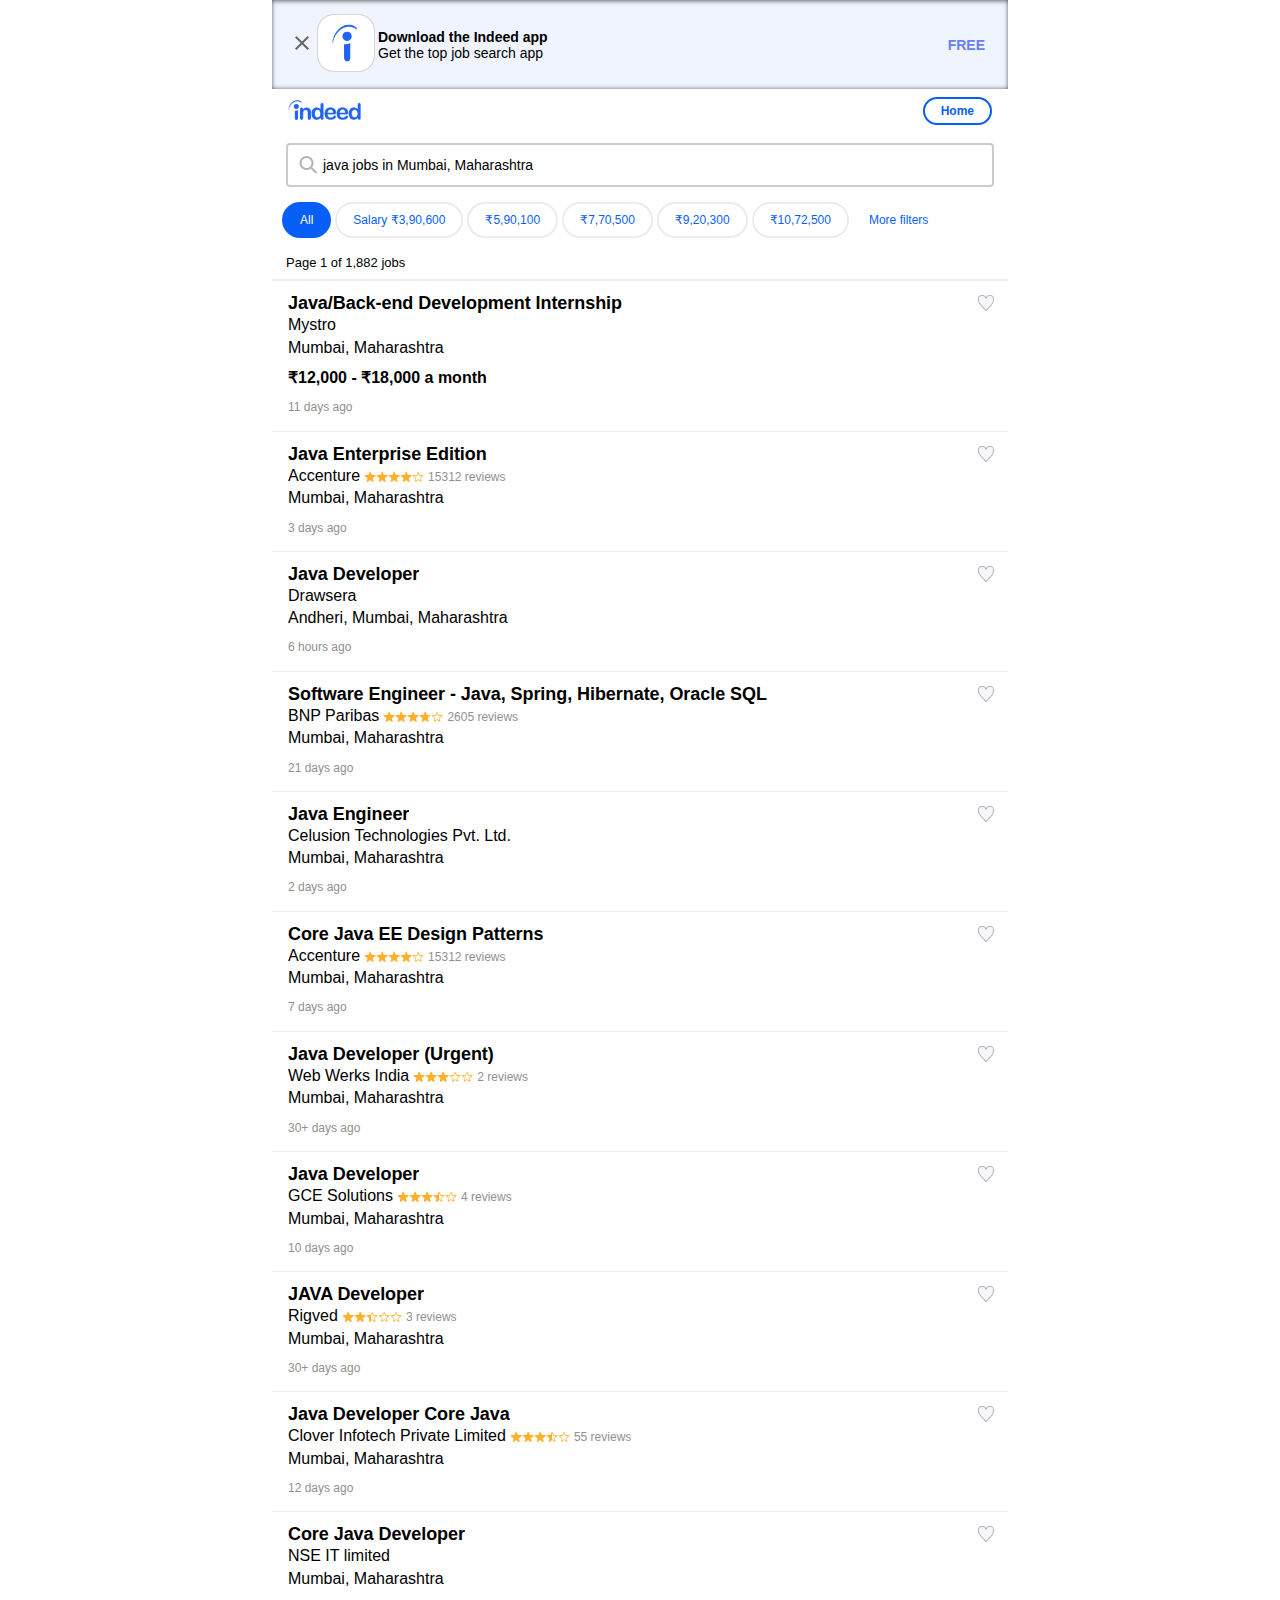
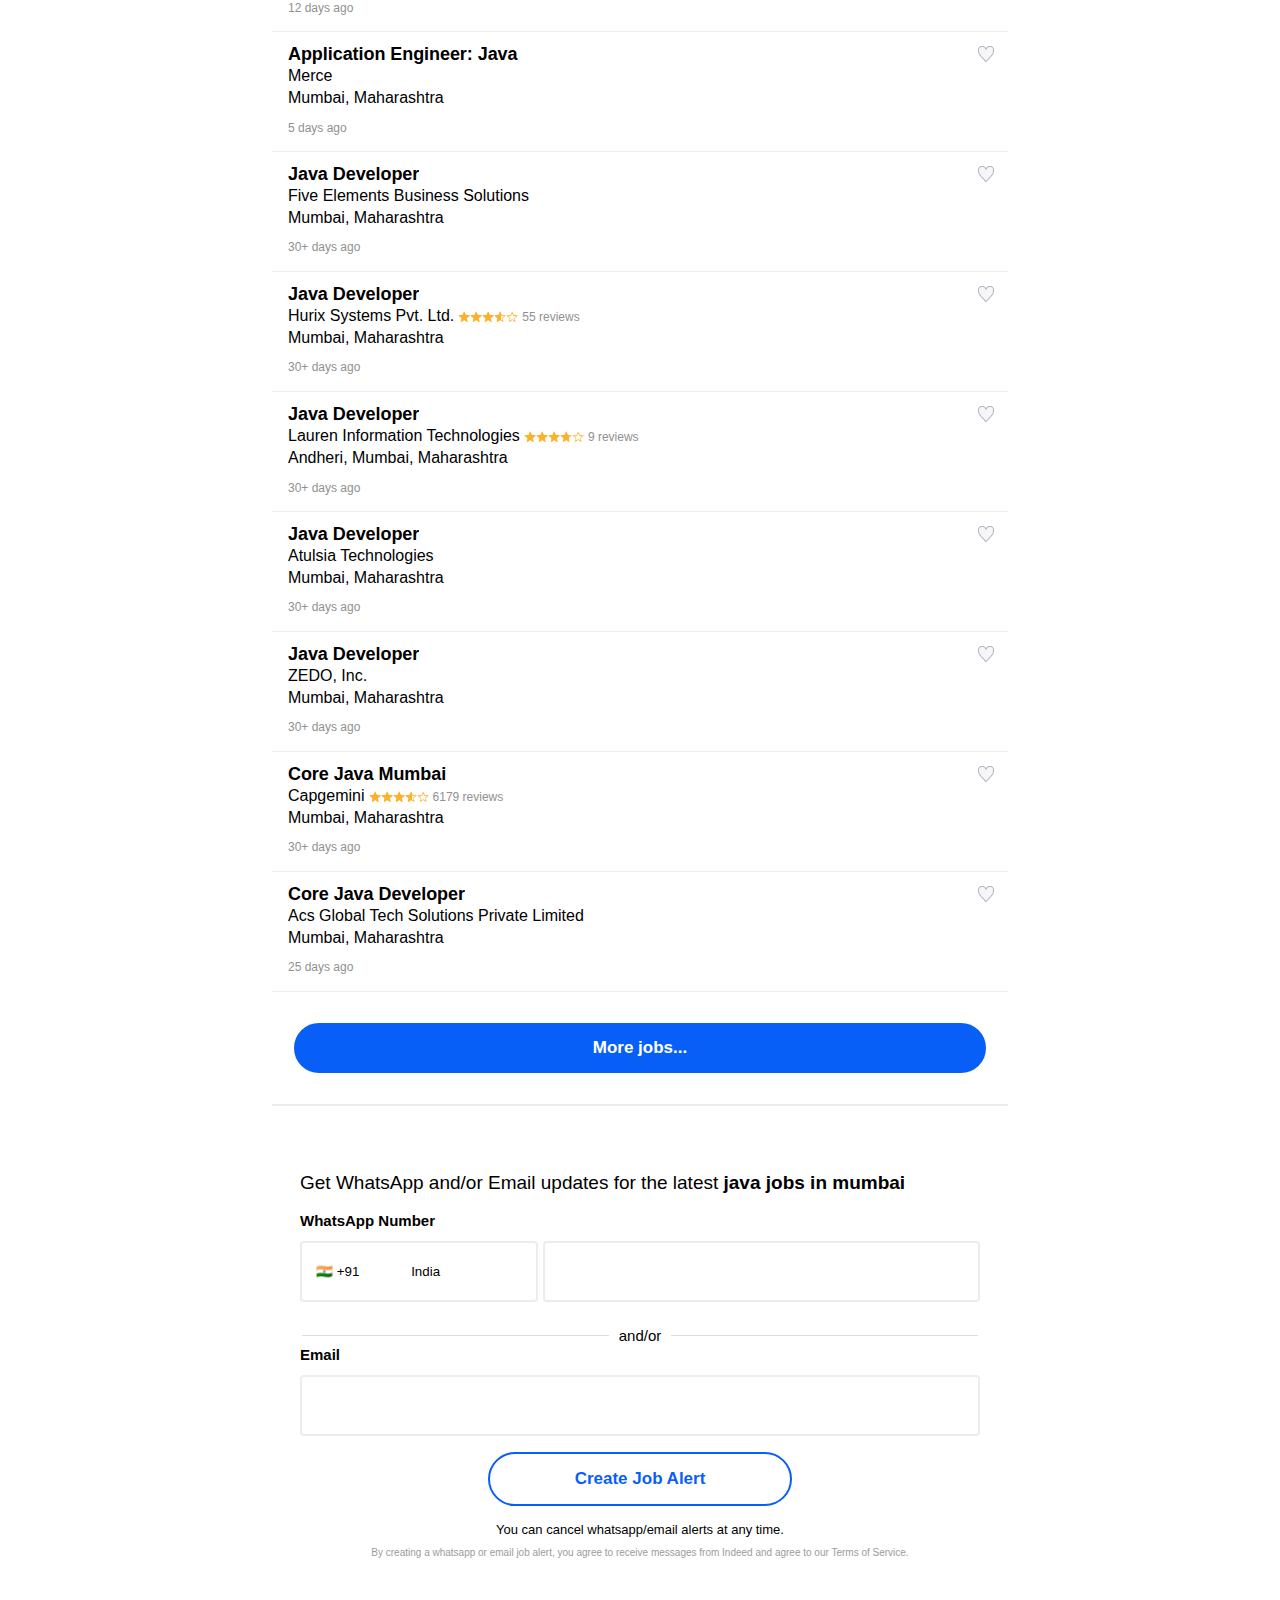
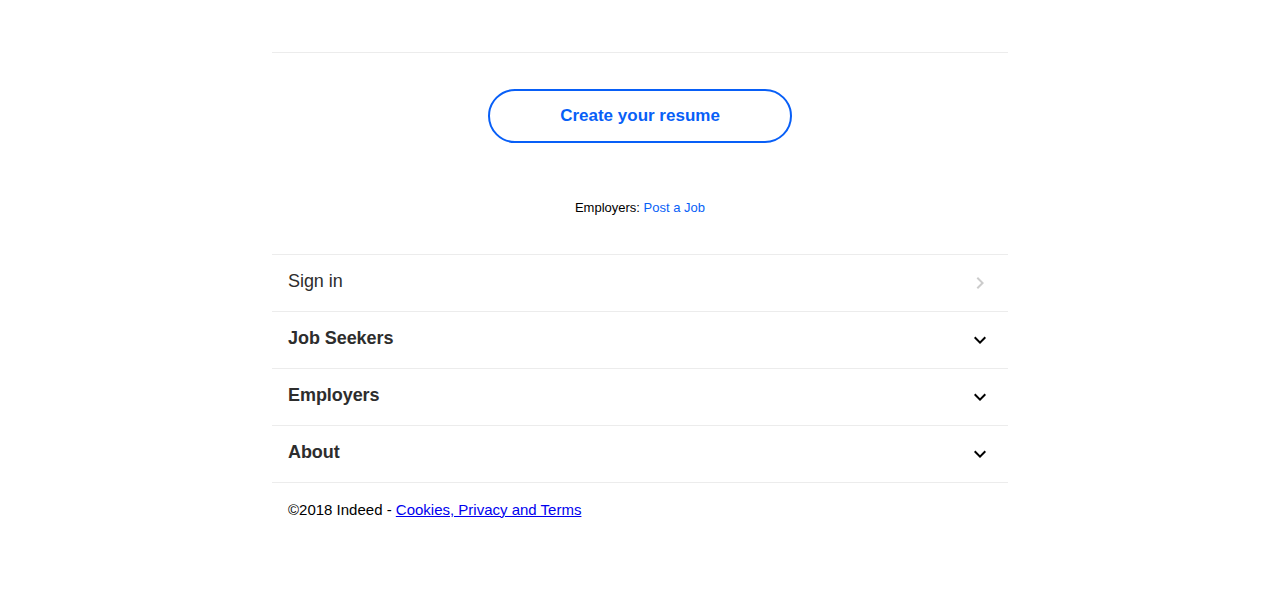
==== commit 3191dd65: "x" ====
--- a/index.html
+++ b/index.html
@@ -2806,9 +2806,9 @@
 
 body.janus #jobAlertFormWrapper #whatsapp_number_field_wrapper .split-form-container *, body.janus .jobsearch-LineAlertForm #whatsapp_number_field_wrapper .split-form-container * { -webkit-border-radius: 4px; -moz-border-radius: 4px; border-radius: 4px; }
 
-body.janus #jobAlertFormWrapper #whatsapp_number_field_wrapper .split-form-container #phoneRegionInputContainer, body.janus .jobsearch-LineAlertForm #whatsapp_number_field_wrapper .split-form-container #phoneRegionInputContainer { max-width: 20%; min-width: 20%; margin-right: 5px; padding: 0px; display: flex; align-items: center; }
-
-body.janus #jobAlertFormWrapper #whatsapp_number_field_wrapper .split-form-container #phoneRegionInputContainer select, body.janus .jobsearch-LineAlertForm #whatsapp_number_field_wrapper .split-form-container #phoneRegionInputContainer select { padding: 10px 10px; width: 100%; border: none; border-radius: 0px; box-shadow: none; background: transparent; background-image: none; -webkit-appearance: none; }
+body.janus #jobAlertFormWrapper #whatsapp_number_field_wrapper .split-form-container #phoneRegionInputContainer, body.janus .jobsearch-LineAlertForm #whatsapp_number_field_wrapper .split-form-container #phoneRegionInputContainer { max-width: 35%; margin-right: 5px; padding: 4px; display: flex; align-items: center; }
+
+body.janus #jobAlertFormWrapper #whatsapp_number_field_wrapper .split-form-container #phoneRegionInputContainer select, body.janus .jobsearch-LineAlertForm #whatsapp_number_field_wrapper .split-form-container #phoneRegionInputContainer select { padding: 10px 10px; width: 100%; border: none; -moz-border-radius: 0px; -webkit-border-radius: 10px; border-radius: 4px; box-shadow: none; background: transparent; background-image: none; -webkit-appearance: none; }
 
 body.janus #jobAlertFormWrapper #whatsapp_number_field_wrapper .split-form-container #phoneRegionInputContainer select:focus, body.janus .jobsearch-LineAlertForm #whatsapp_number_field_wrapper .split-form-container #phoneRegionInputContainer select:focus { outline: none; }
 
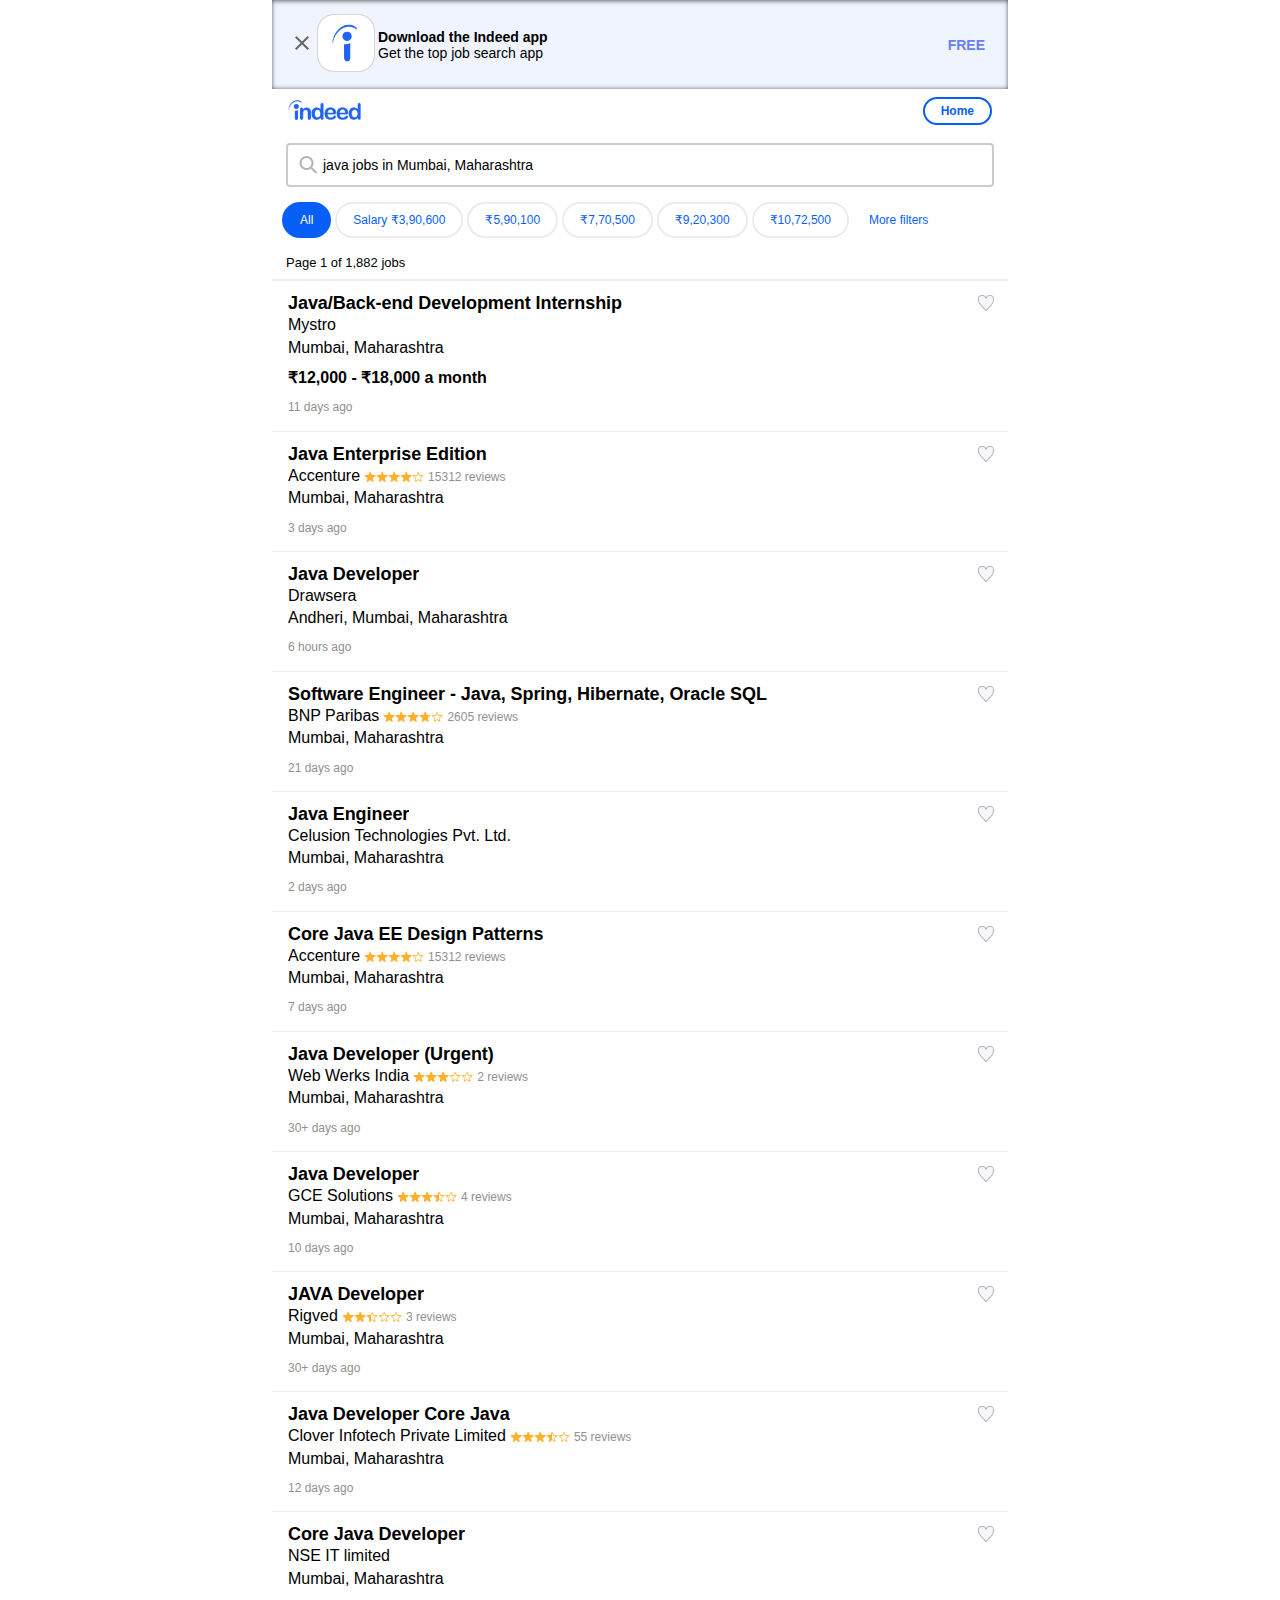
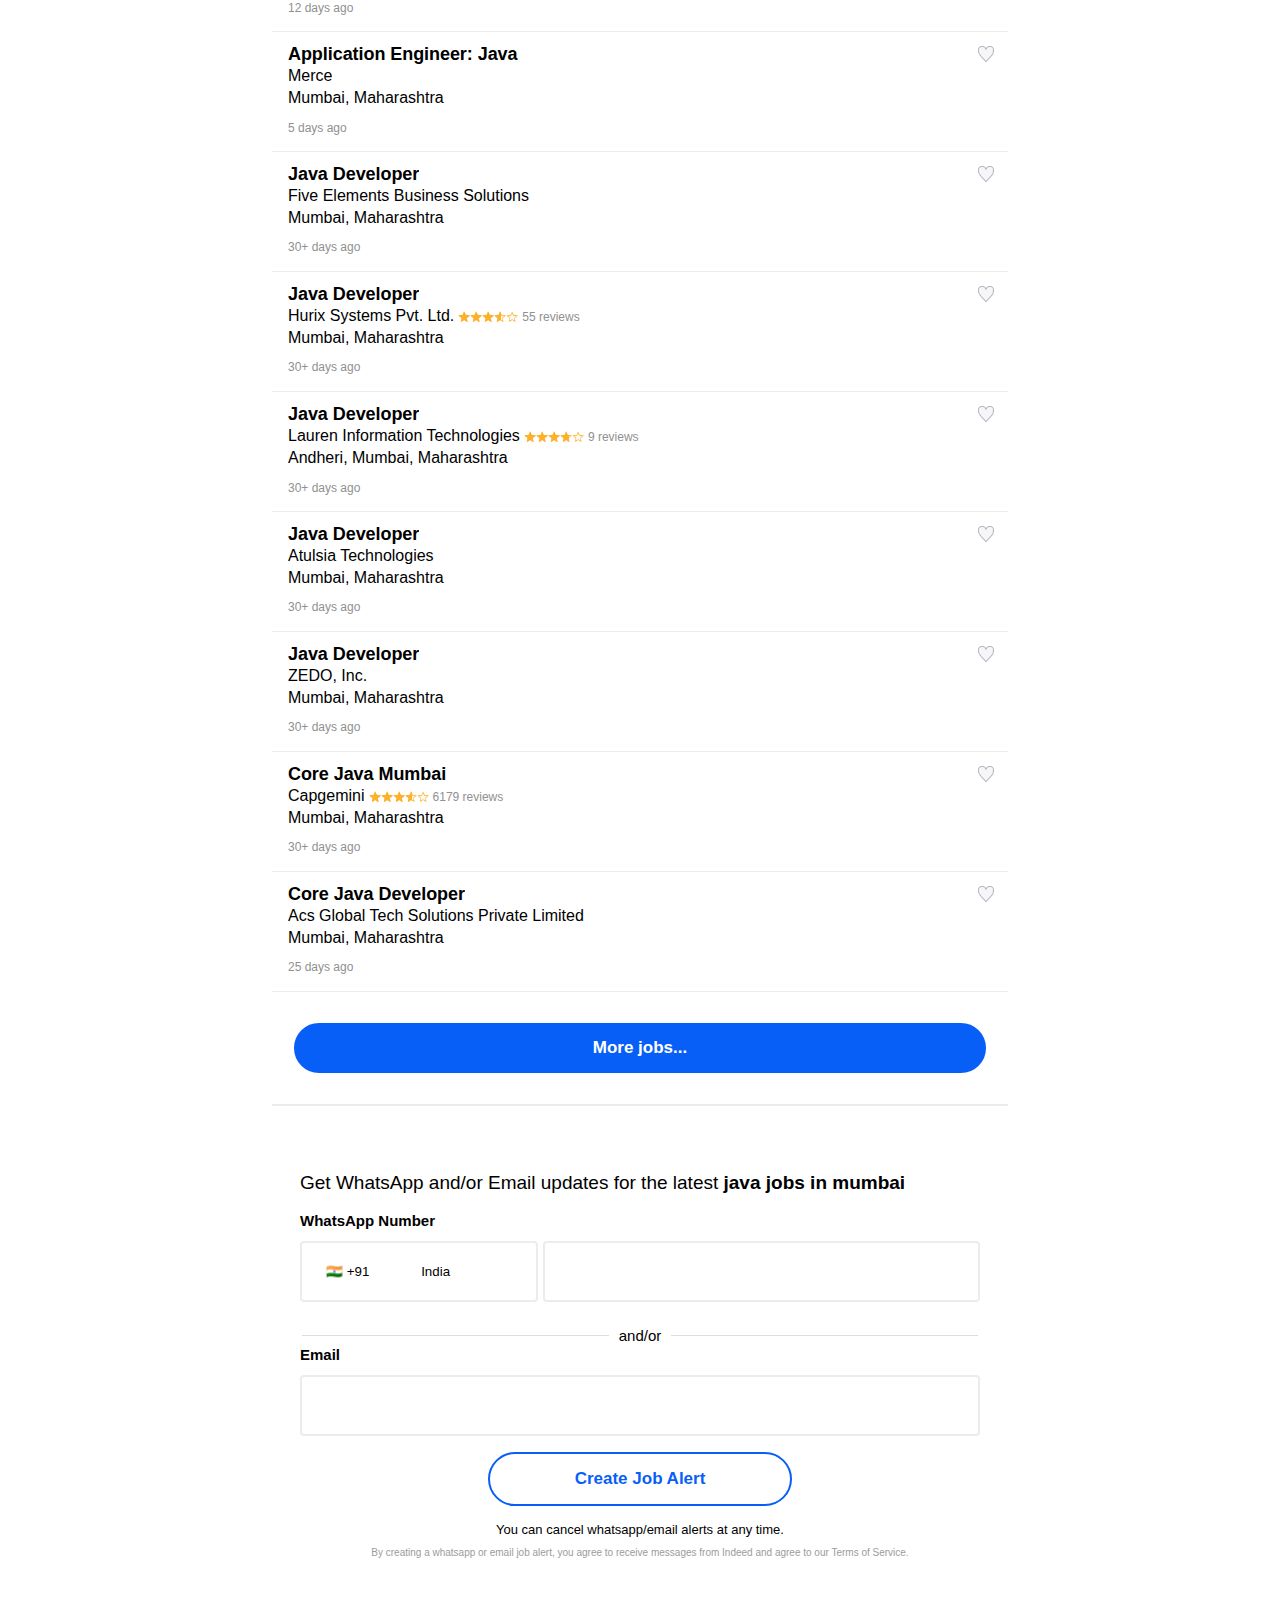
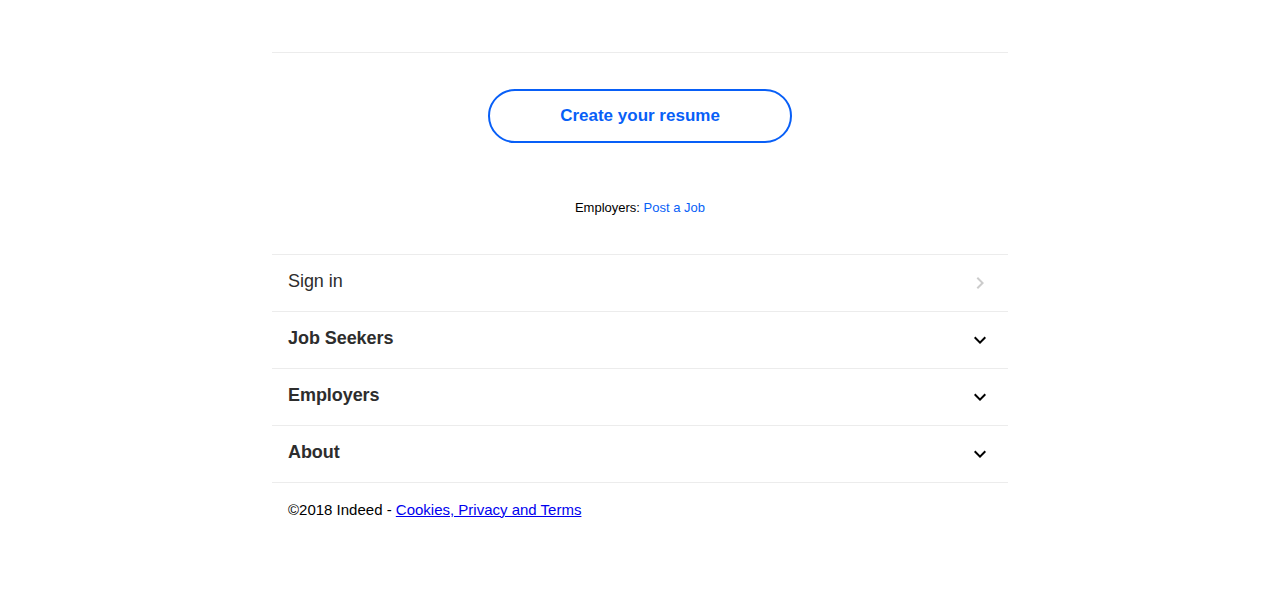
==== commit 0cf3e2a2: "x" ====
--- a/index.html
+++ b/index.html
@@ -2806,9 +2806,9 @@
 
 body.janus #jobAlertFormWrapper #whatsapp_number_field_wrapper .split-form-container *, body.janus .jobsearch-LineAlertForm #whatsapp_number_field_wrapper .split-form-container * { -webkit-border-radius: 4px; -moz-border-radius: 4px; border-radius: 4px; }
 
-body.janus #jobAlertFormWrapper #whatsapp_number_field_wrapper .split-form-container #phoneRegionInputContainer, body.janus .jobsearch-LineAlertForm #whatsapp_number_field_wrapper .split-form-container #phoneRegionInputContainer { max-width: 35%; margin-right: 5px; padding: 4px; display: flex; align-items: center; }
-
-body.janus #jobAlertFormWrapper #whatsapp_number_field_wrapper .split-form-container #phoneRegionInputContainer select, body.janus .jobsearch-LineAlertForm #whatsapp_number_field_wrapper .split-form-container #phoneRegionInputContainer select { padding: 10px 10px; width: 100%; border: none; -moz-border-radius: 0px; -webkit-border-radius: 10px; border-radius: 4px; box-shadow: none; background: transparent; background-image: none; -webkit-appearance: none; }
+body.janus #jobAlertFormWrapper #whatsapp_number_field_wrapper .split-form-container #phoneRegionInputContainer, body.janus .jobsearch-LineAlertForm #whatsapp_number_field_wrapper .split-form-container #phoneRegionInputContainer { flex: 1 30%; max-width: 35%; margin-right: 5px; padding: 4px; display: flex; align-items: center; }
+
+body.janus #jobAlertFormWrapper #whatsapp_number_field_wrapper .split-form-container #phoneRegionInputContainer select, body.janus .jobsearch-LineAlertForm #whatsapp_number_field_wrapper .split-form-container #phoneRegionInputContainer select { padding: 10px 20px; width: 160%; border: none; border-radius: 10px; -moz-border-radius: 0px; box-shadow: none; background: transparent; background-image: none; -webkit-appearance: none; }
 
 body.janus #jobAlertFormWrapper #whatsapp_number_field_wrapper .split-form-container #phoneRegionInputContainer select:focus, body.janus .jobsearch-LineAlertForm #whatsapp_number_field_wrapper .split-form-container #phoneRegionInputContainer select:focus { outline: none; }
 
